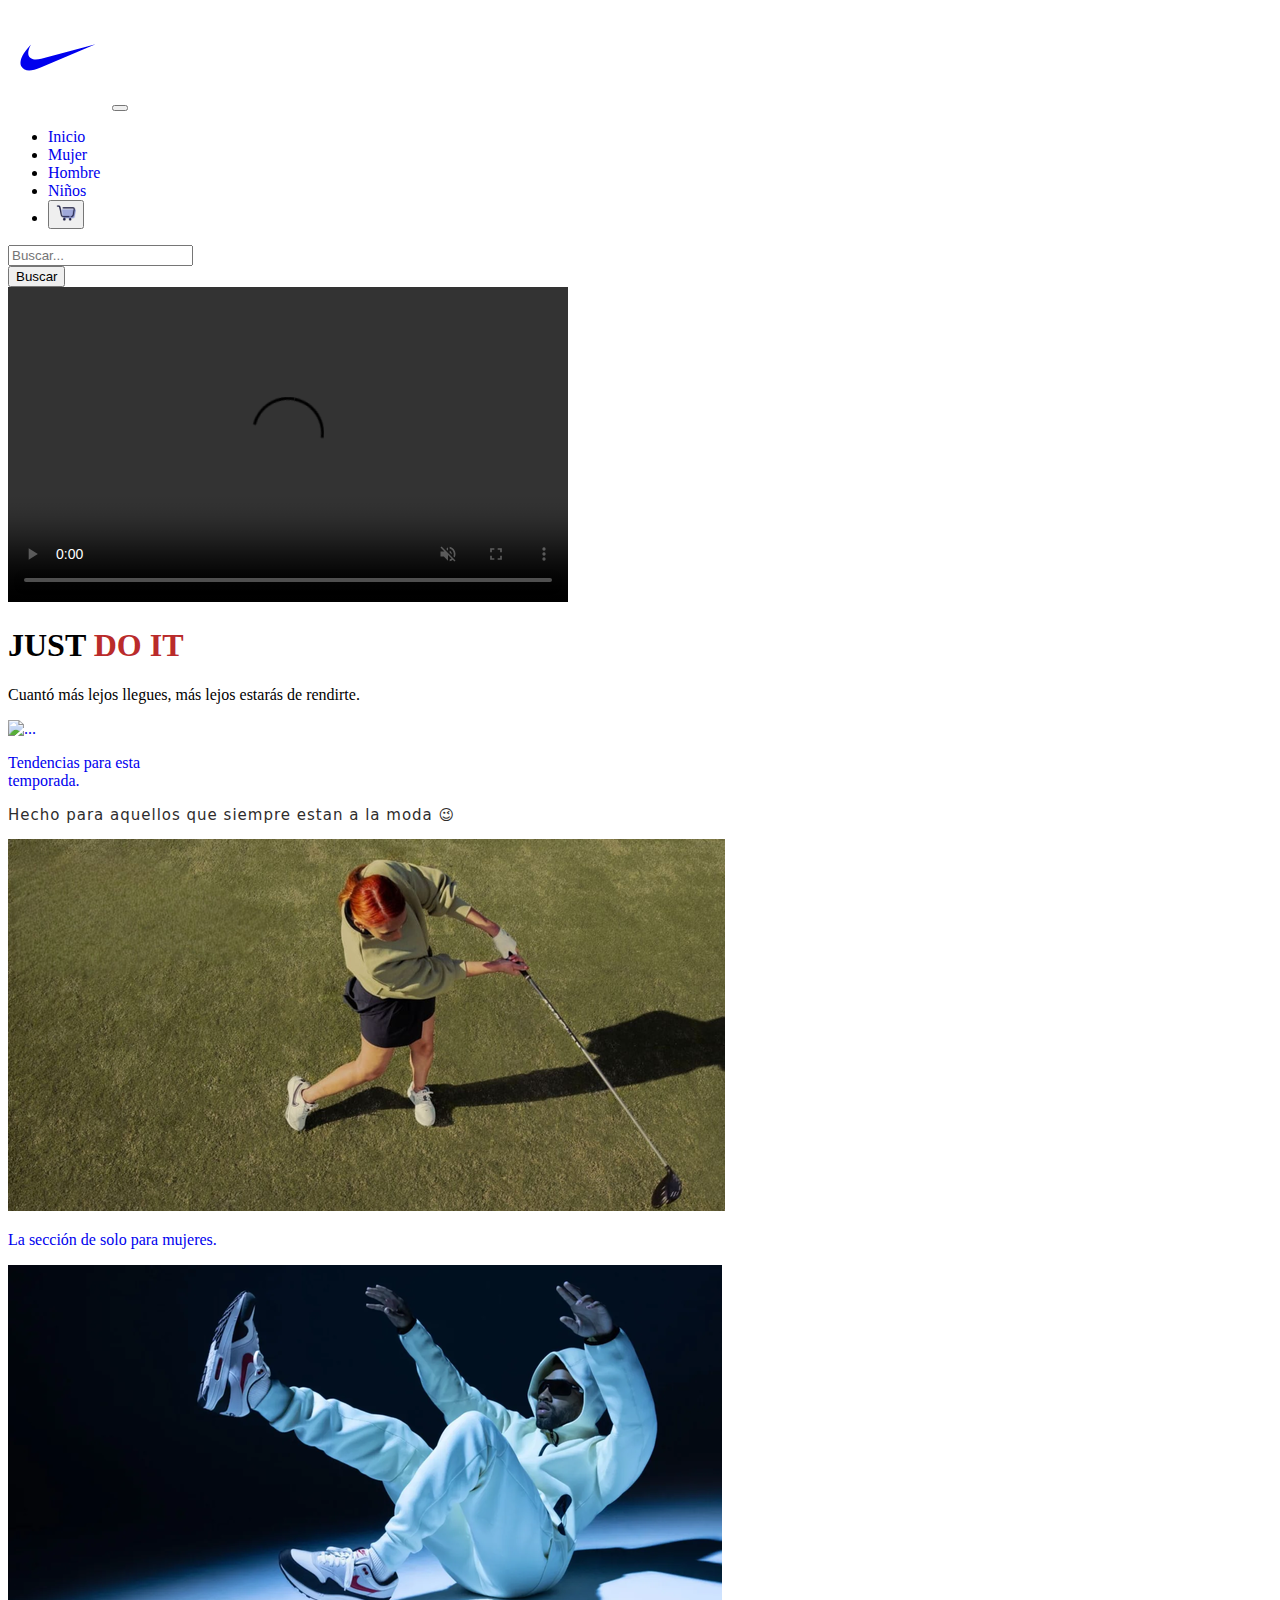
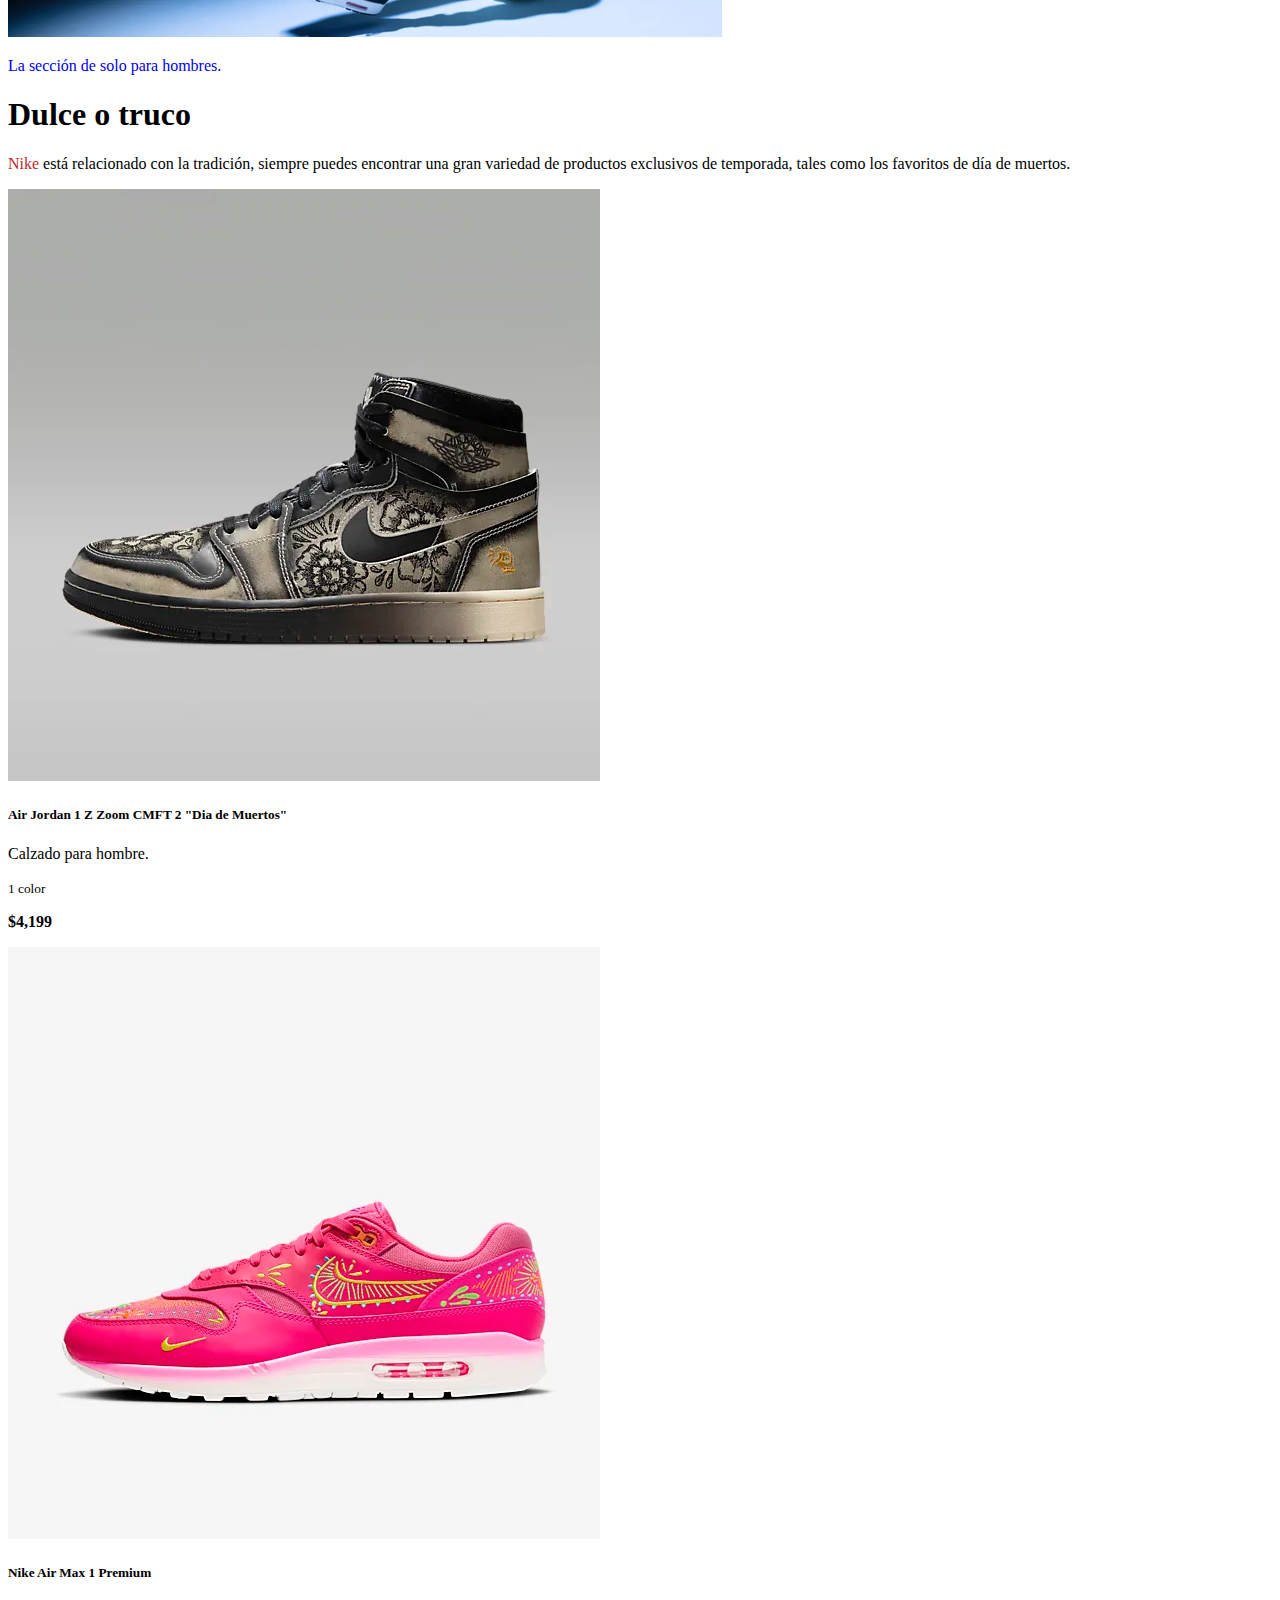
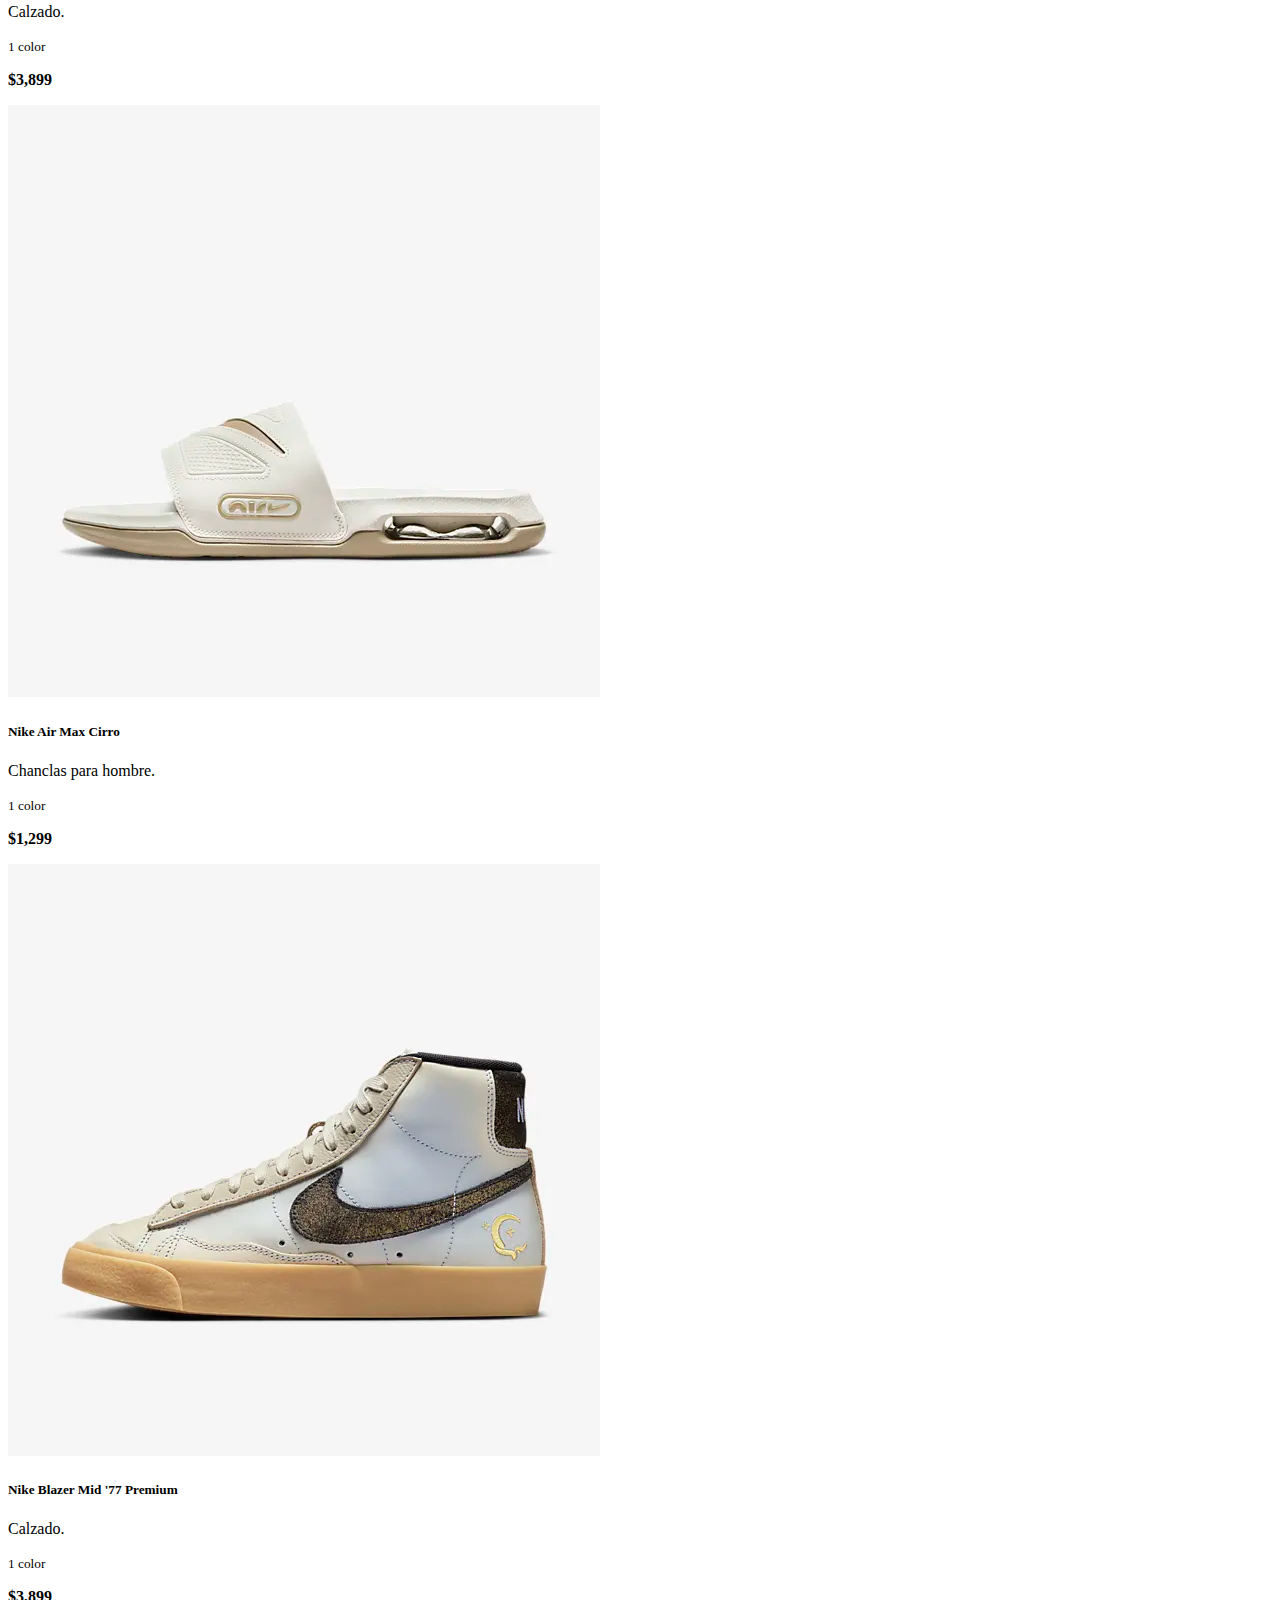
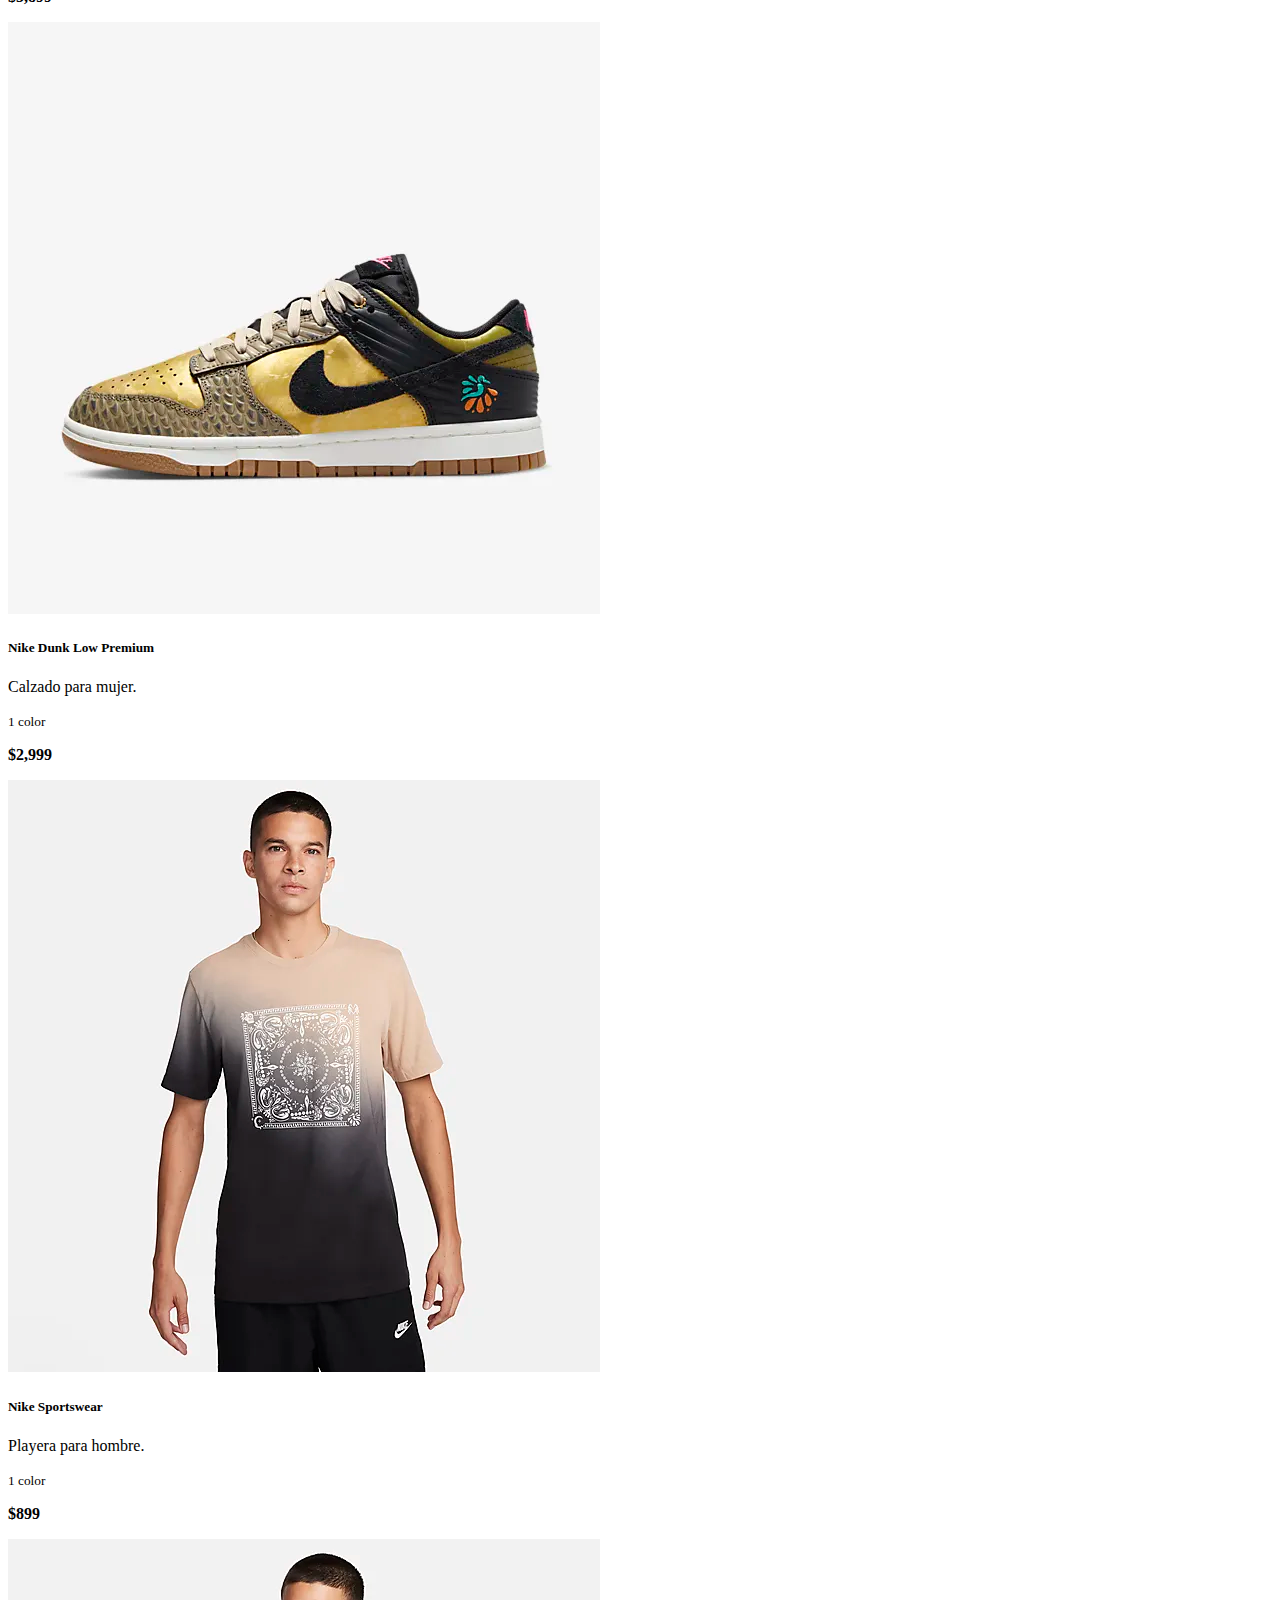
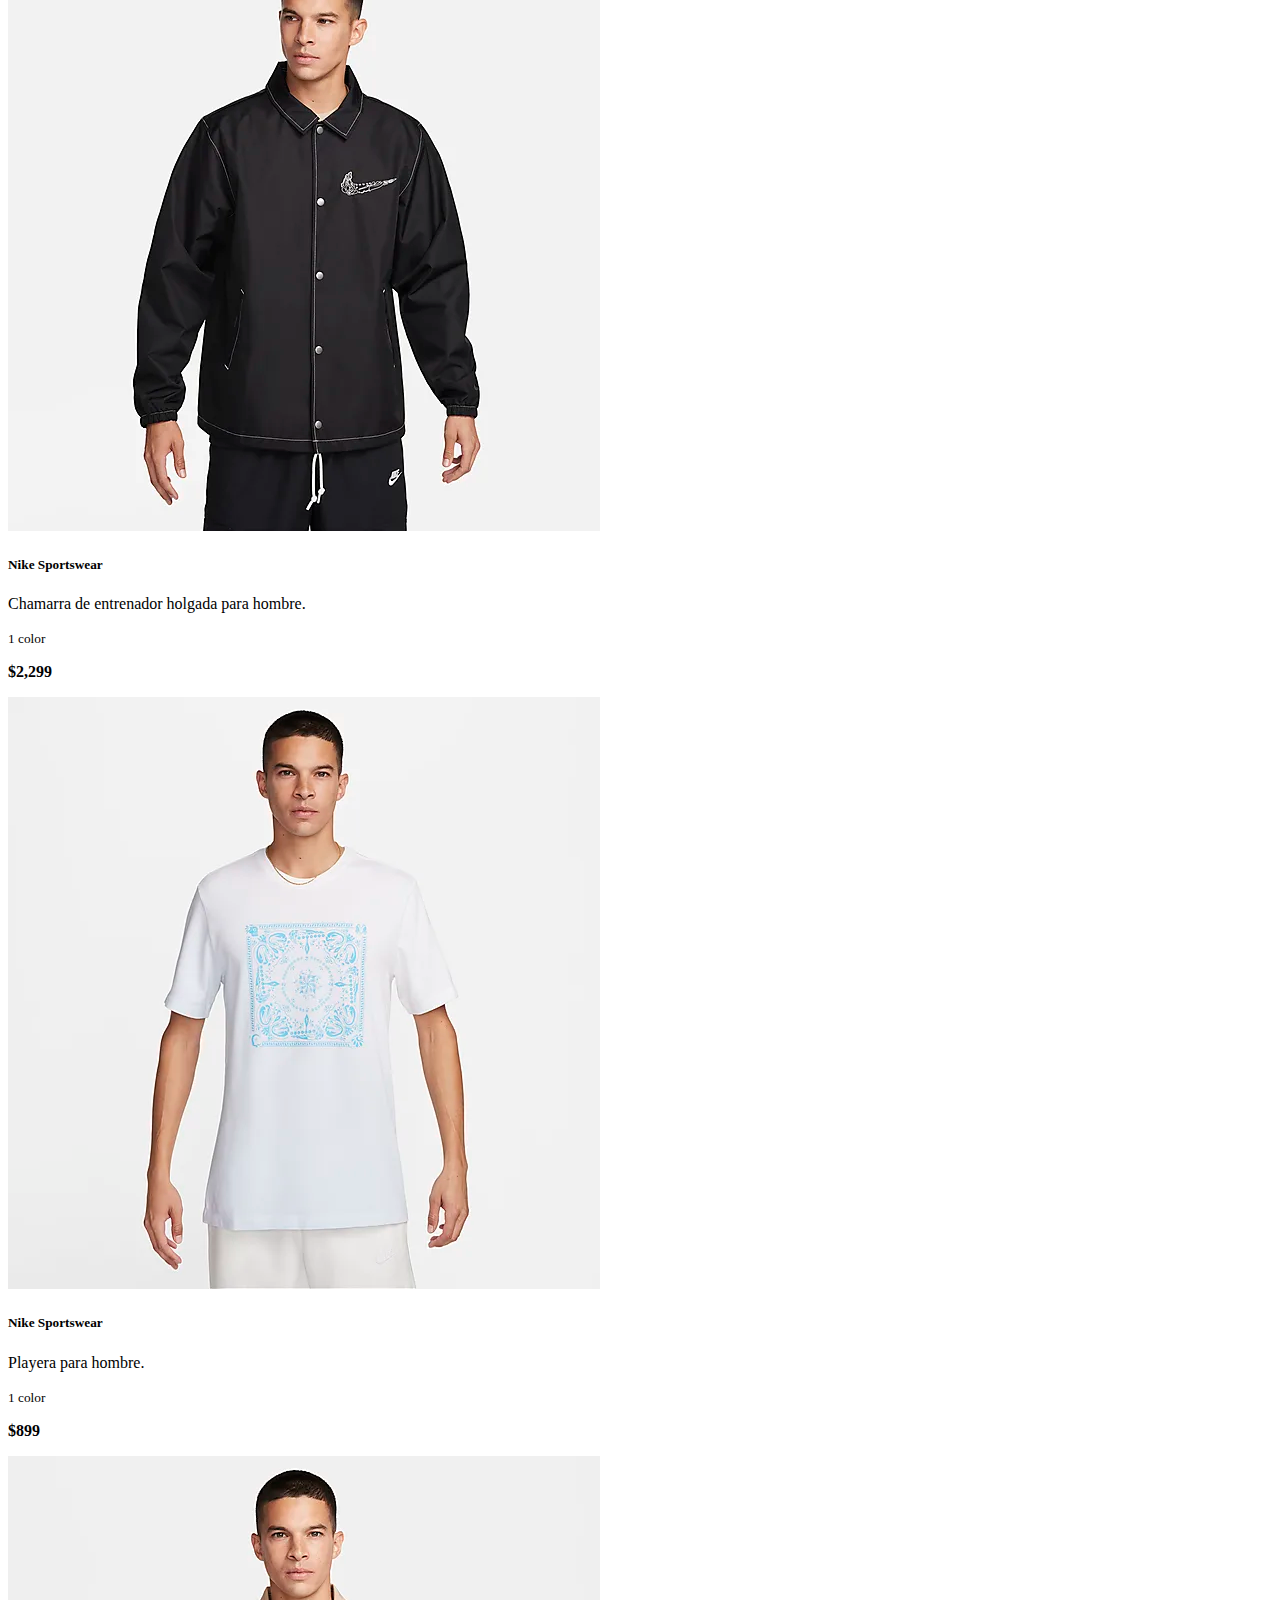
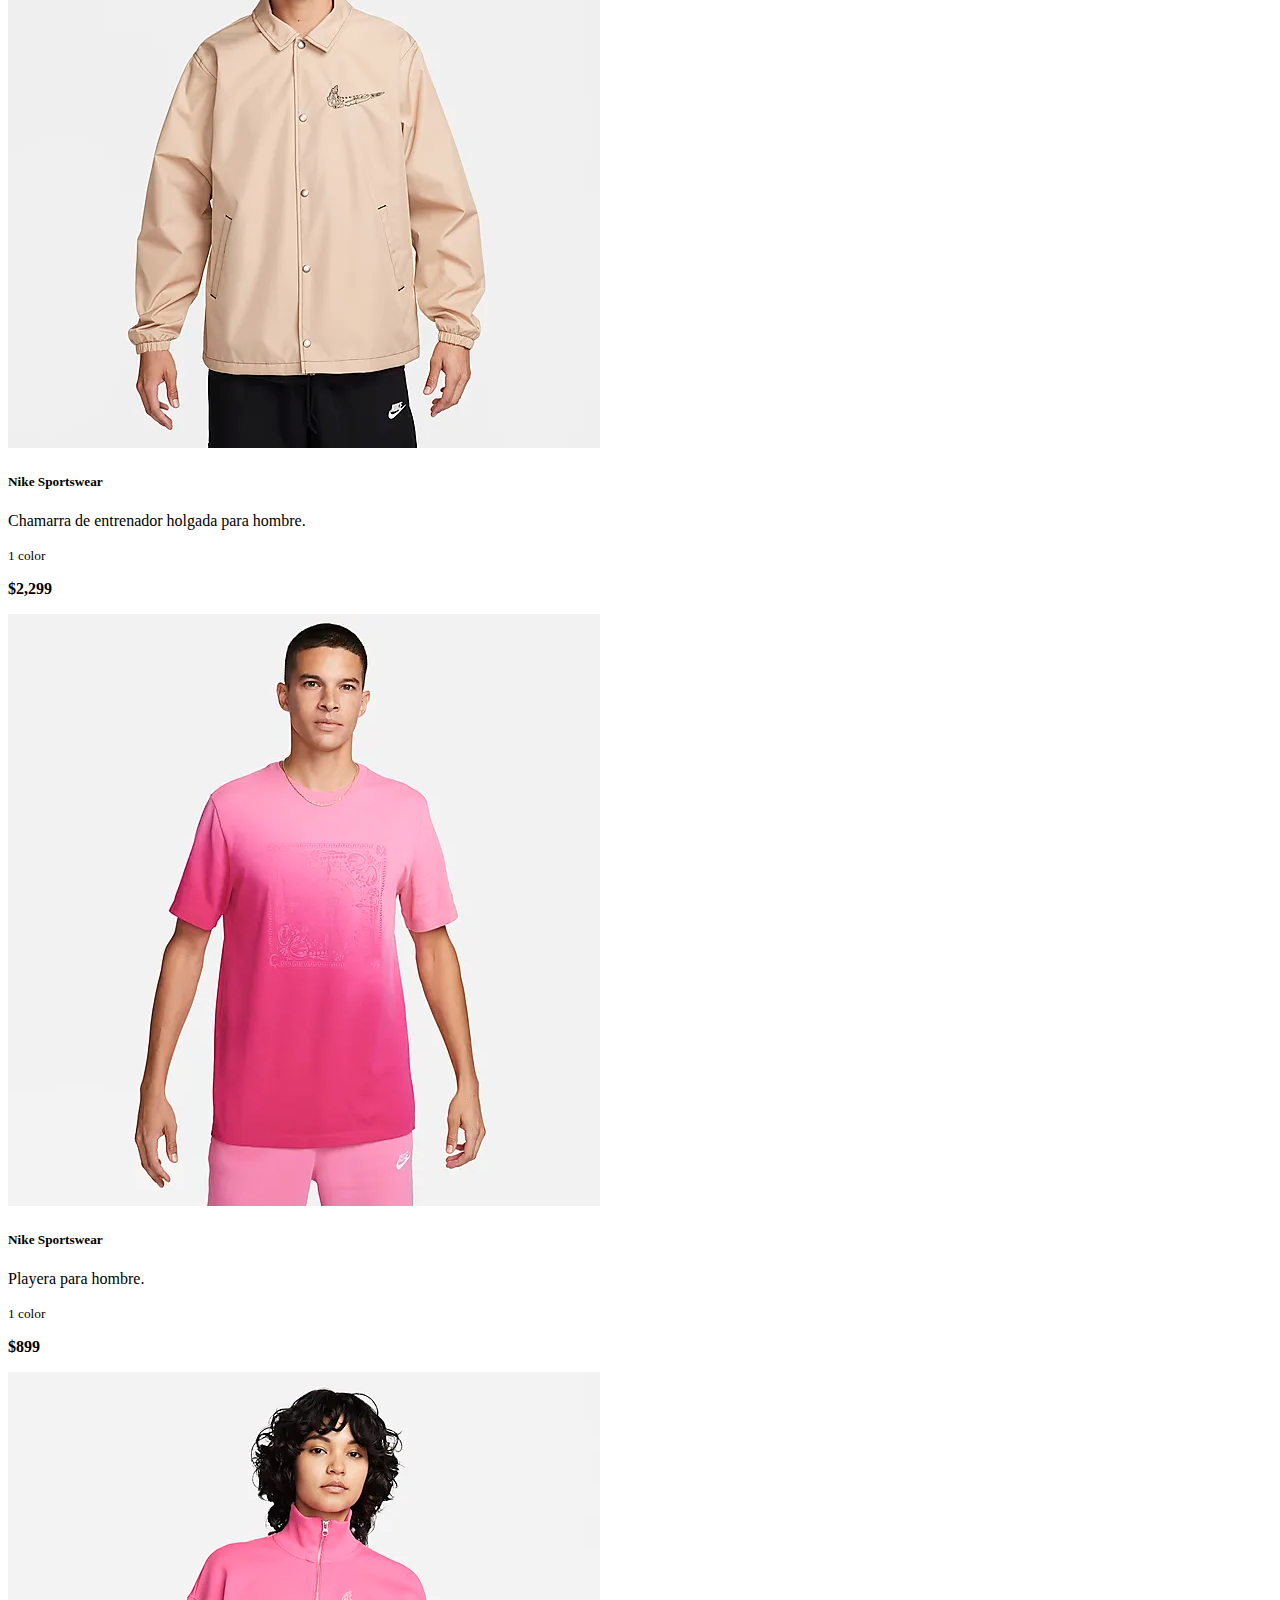
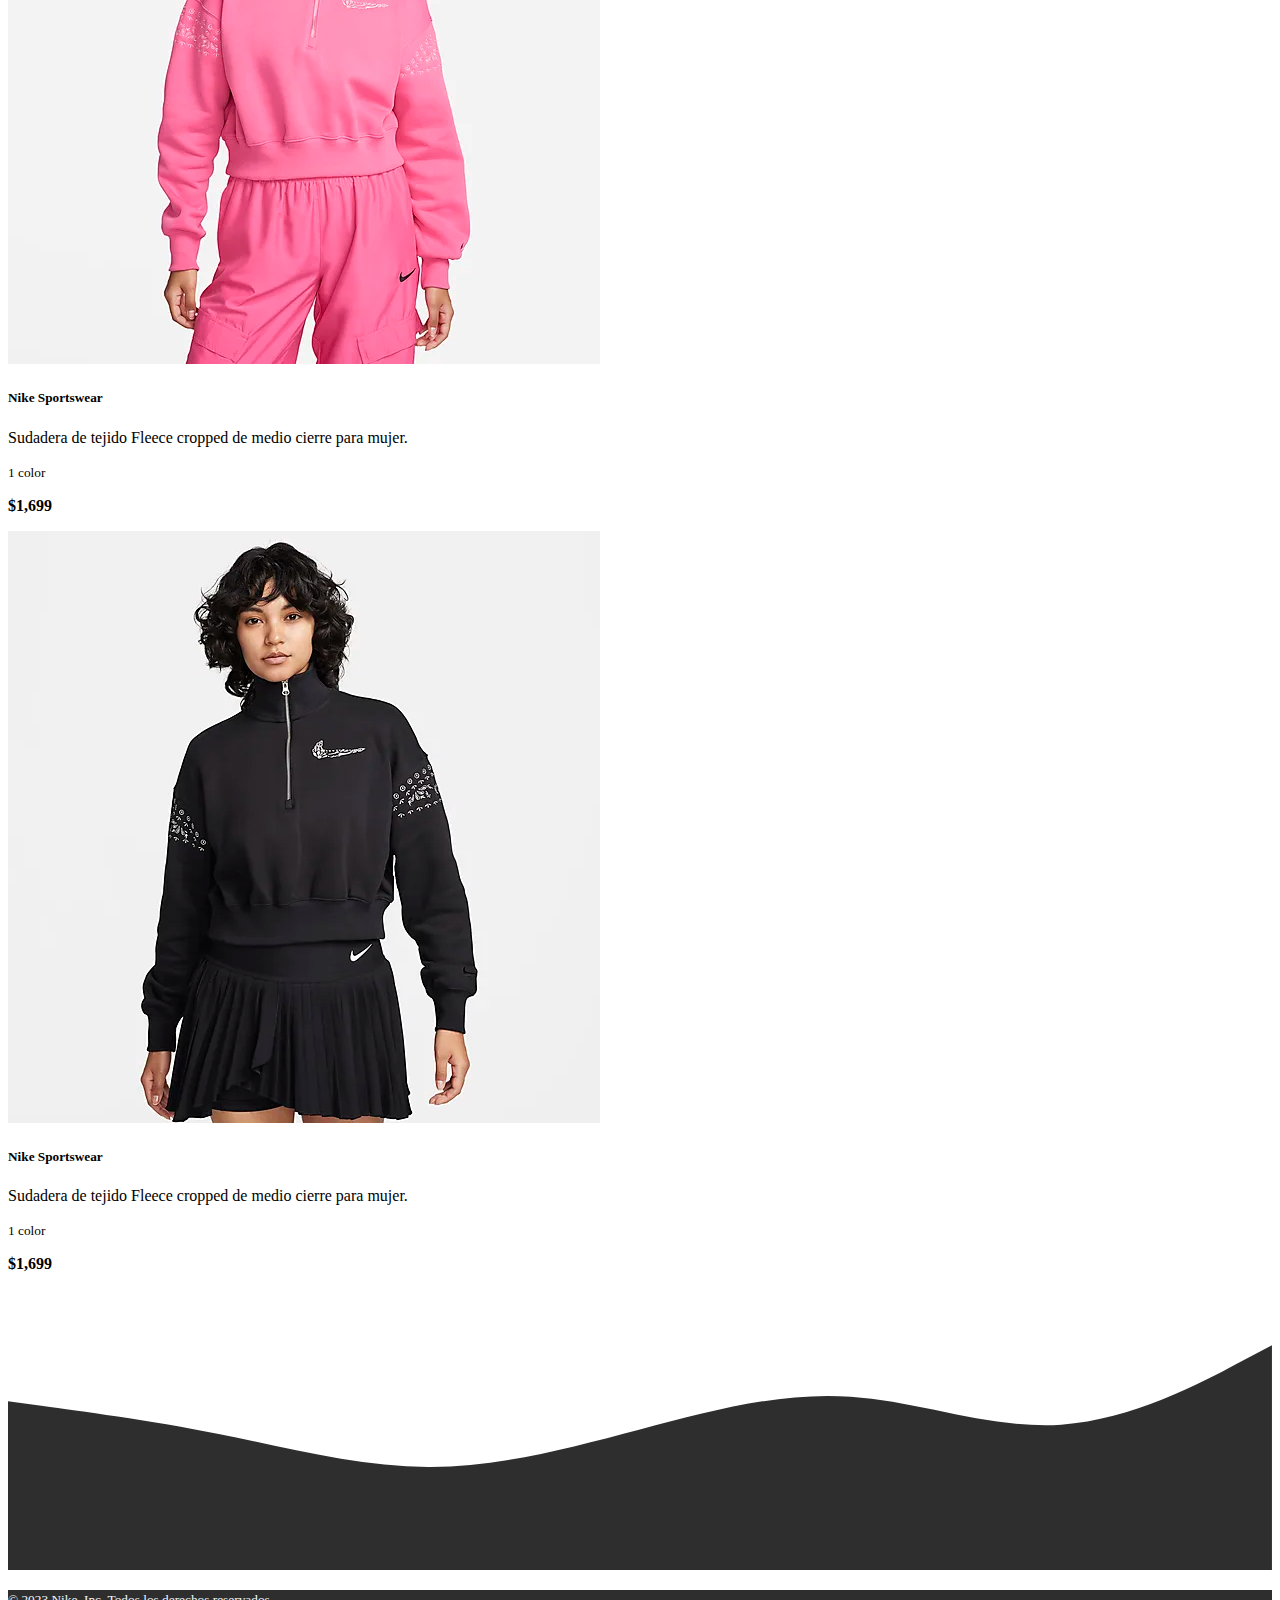
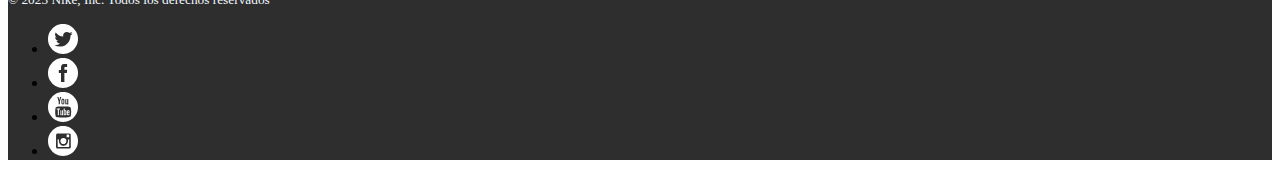
==== index.html @ 36d2dc45 "Initial commit" ====
<!doctype html>
<html lang="en">
  <head>
    <meta charset="utf-8">
    <meta name="viewport" content="width=device-width, initial-scale=1">
    <title>Nike</title>
    <link href="https://cdn.jsdelivr.net/npm/bootstrap@5.3.2/dist/css/bootstrap.min.css" rel="stylesheet" integrity="sha384-T3c6CoIi6uLrA9TneNEoa7RxnatzjcDSCmG1MXxSR1GAsXEV/Dwwykc2MPK8M2HN" crossorigin="anonymous">
    <link rel="stylesheet" href="./css/style.css">
</head>
  <body>
    <!-- Navegación -->
    <nav class="navbar navbar-expand-lg bg-body-tertiary sticky-top">
      <div class="container-fluid d-flex justify-content-between">
        <!-- Logotipo -->
        <a class="nav-link active nav-linkColor" aria-current="page" href="index.html">
          <svg aria-hidden="true" class="pre-logo-svg" focusable="false" viewBox="0 0 24 24" role="img" width="100px" height="100px" fill="none"><path fill="currentColor" fill-rule="evenodd" d="M21 8.719L7.836 14.303C6.74 14.768 5.818 15 5.075 15c-.836 0-1.445-.295-1.819-.884-.485-.76-.273-1.982.559-3.272.494-.754 1.122-1.446 1.734-2.108-.144.234-1.415 2.349-.025 3.345.275.2.666.298 1.147.298.386 0 .829-.063 1.316-.19L21 8.719z" clip-rule="evenodd"></path></svg>
        </a>
        <button class="navbar-toggler" type="button" data-bs-toggle="collapse" data-bs-target="#navbarSupportedContent" aria-controls="navbarSupportedContent" aria-expanded="false" aria-label="Toggle navigation">
          <span class="navbar-toggler-icon"></span>
        </button>
        <div class="collapse navbar-collapse" id="navbarSupportedContent">
          <ul class="navbar-nav ms-auto mb-2 mb-lg-0">
            <li class="nav-item">
              <a class="nav-link active menu" aria-current="page" href="index.html">Inicio</a>
            </li>
            <li class="nav-item">
              <a class="nav-link active menu" aria-current="page" href="mujer.html">Mujer</a>
            </li>
            <li class="nav-item">
              <a class="nav-link active menu" aria-current="page" href="hombre.html">Hombre</a>
            </li>
            <li class="nav-item">
                <a class="nav-link active menu" aria-current="page" href="ninos.html">Niños</a>
            </li>
            <li class="nav-item">
              <a href="carrito.html">
                <div class="input-group input-group-xl p-1">
                  <div class="input-group-append">
                    <button class="btn btn-outline-secondary" type="button"><img src="./img/Carrito.png" alt="" class="carrito"></button>
                  </div>
                </div>
              </a>
          </li>
          </ul>
        </div>
      </div>
    </nav>
    <!-- Buscar -->
    <div class="container p-5">
      <div class="row row-cols-2 justify-content-end">
        <div class="col-12">
          <div class="input-group input-group-xl">
            <input type="text" class="form-control border border-secondary-subtle" placeholder="Buscar..." aria-label="Buscar..." aria-describedby="basic-addon2">
            <div class="input-group-append">
              <button class="btn btn-outline-secondary" type="button">Buscar</button>
            </div>
          </div>
        </div>
      </div>
    </div>
    <!-- Presentación a Nike -->
    <div class="ratio ratio-16x9" style="display:desabled">
      <video controls autoplay muted loop width="560" height="315">
        <source src="./img/Nike.mp4" type="video/mp4">
        Tu navegador no admite la reproducción de video.
      </video>
    </div>
    <!-- Introducción a nike -->
    <section id="introduccion" class="d-flex flex-column justify-content-center pt-5 text-center w-50 m-auto">
      <h1 class="p-3 fs-1 border-top border-bottom border-3">JUST <span style="color: #ba2b2b;">DO IT</span></h1>
      <p class="p-3 fs-2 ">Cuantó más lejos llegues, más lejos estarás de rendirte.</p>
    </section>
    <!-- Cards destacadas -->
    <div class="container p-3">
      <div class="row row-cols-2 justify-content-center">
        <div class="col col-lg-6">
          <a href="#temporada">
            <div class="card text-bg-dark mb-3" style="max-height: 100%;">
              <img src="./img/Temporada.png" class="card-img" alt="...">
              <div class="card-img-overlay">
                <div class="card-img-overlay d-flex flex-column justify-content-end" style="width: 200px;">
                  <p class="card-title">Tendencias para esta temporada.</p>
                </div>
              </div>
            </div>
            <p class="text-center p-style">Hecho para aquellos que siempre estan a la moda &#128521;</p>
          </a>
        </div>
        <div class="col col-lg-6" style="max-height: 744;">
          <a href="mujer.html">
            <div class="card text-bg-dark mb-3">
              <img src="./img/Mujer.png" class="card-img" alt="...">
              <div class="card-img-overlay">
                <div class="card-img-overlay d-flex flex-column justify-content-end" style="width: 250px;">
                  <p class="card-title">La sección de solo para mujeres.</p>
                </div>
              </div>
            </div>
          </a>
          <a href="hombre.html">
            <div class="card text-bg-dark">
              <img src="./img/Hombre.png" class="card-img" alt="...">
              <div class="card-img-overlay">
                <div class="card-img-overlay d-flex flex-column justify-content-end" style="width: 250px;">
                  <p class="card-title">La sección de solo para hombres.</p>
                </div>
              </div>
            </div>
          </a>
        </div>
      </div>
    </div>
    <!-- Sección de temporada -->
    <section id="temporada"class="d-flex flex-row justify-content-center pt-5 text-center w-50 m-auto p-5">
      <h1 class="p-3 fs-2 border-top border-3 w-100 fst-italic">Dulce o truco</h1>
      <p class="p-1 fs-5 text-start border-bottom border-3 "><span style="color: #ba2b2b;">Nike</span> está relacionado con la tradición, siempre puedes encontrar una gran variedad de productos exclusivos de temporada, tales como los favoritos de día de muertos.</p>
    </section>
    <div class="container">
      <!-- Fila 1 -->
      <div class="row row-cols-4 justify-content-center">
        <div class="col col-xl-3 col-lg-3 col-md-6 col-sm-12 d-flex wrap">
          <div class="card mb-3 lh-sm">
            <img src="./img/SeccionTemporada/airjordan1dm.png" class="card-img-top" alt="...">
            <div class="card-body">
              <h5 class="card-title text-center">Air Jordan 1 Z Zoom CMFT 2 "Dia de Muertos"</h5>
              <p class="card-text">Calzado para hombre.</p>
              <p class="card-text"><small class="text-body-secondary">1 color</small></p>
              <p class="card-text text-center"><b>$4,199</b></p>
            </div>
          </div>
        </div>
        <div class="col col-xl-3 col-lg-3 col-md-6 col-sm-12 d-flex wrap">
          <div class="card mb-3 lh-sm">
            <img src="./img/SeccionTemporada/nikeairmax1w.png" class="card-img-top" alt="...">
            <div class="card-body">
              <h5 class="card-title text-center">Nike Air Max 1 Premium</h5>
              <p class="card-text">Calzado.</p>
              <p class="card-text"><small class="text-body-secondary">1 color</small></p>
              <p class="card-text text-center"><b>$3,899</b></p>
            </div>
          </div>
        </div>
        <div class="col col-xl-3 col-lg-3 col-md-6 col-sm-12 d-flex wrap">
          <div class="card mb-3 lh-sm">
            <img src="./img/SeccionTemporada/nikeairmaxcirro.png" class="card-img-top" alt="...">
            <div class="card-body">
              <h5 class="card-title text-center">Nike Air Max Cirro</h5>
              <p class="card-text">Chanclas para hombre.</p>
              <p class="card-text"><small class="text-body-secondary">1 color</small></p>
              <p class="card-text text-center"><b>$1,299</b></p>
            </div>
          </div>
        </div>
        <div class="col col-xl-3 col-lg-3 col-md-6 col-sm-12 d-flex wrap">
          <div class="card mb-3 lh-sm">
            <img src="./img/SeccionTemporada/nikeblazermid77.png" class="card-img-top" alt="...">
            <div class="card-body">
              <h5 class="card-title text-center">Nike Blazer Mid '77 Premium</h5>
              <p class="card-text">Calzado.</p>
              <p class="card-text"><small class="text-body-secondary">1 color</small></p>
              <p class="card-text text-center"><b>$3,899</b></p>
            </div>
          </div>
        </div>
      </div>
      <!-- Fila 2 -->
      <div class="row row-cols-4 justify-content-center">
        <div class="col col-xl-3 col-lg-3 col-md-6 col-sm-12 d-flex wrap">
          <div class="card mb-3 lh-sm">
            <img src="./img/SeccionTemporada/nikedunklowpremium.png" class="card-img-top" alt="...">
            <div class="card-body">
              <h5 class="card-title text-center">Nike Dunk Low Premium</h5>
              <p class="card-text">Calzado para mujer.</p>
              <p class="card-text"><small class="text-body-secondary">1 color</small></p>
              <p class="card-text text-center"><b>$2,999</b></p>
            </div>
          </div>
        </div>
        <div class="col col-xl-3 col-lg-3 col-md-6 col-sm-12 d-flex wrap">
          <div class="card mb-3 lh-sm">
            <img src="./img/SeccionTemporada/nikesportswearm.png" class="card-img-top" alt="...">
            <div class="card-body">
              <h5 class="card-title text-center">Nike Sportswear</h5>
              <p class="card-text">Playera para hombre.</p>
              <p class="card-text"><small class="text-body-secondary">1 color</small></p>
              <p class="card-text text-center"><b>$899</b></p>
            </div>
          </div>
        </div>
        <div class="col col-xl-3 col-lg-3 col-md-6 col-sm-12 d-flex wrap">
          <div class="card mb-3 lh-sm">
            <img src="./img/SeccionTemporada/nikesportswearm1.png" class="card-img-top" alt="...">
            <div class="card-body">
              <h5 class="card-title text-center">Nike Sportswear</h5>
              <p class="card-text">Chamarra de entrenador holgada para hombre.</p>
              <p class="card-text"><small class="text-body-secondary">1 color</small></p>
              <p class="card-text text-center"><b>$2,299</b></p>
            </div>
          </div>
        </div>
        <div class="col col-xl-3 col-lg-3 col-md-6 col-sm-12 d-flex wrap">
          <div class="card mb-3 lh-sm">
            <img src="./img/SeccionTemporada/nikesportswearm2.png" class="card-img-top" alt="...">
            <div class="card-body">
              <h5 class="card-title text-center">Nike Sportswear</h5>
              <p class="card-text">Playera para hombre.</p>
              <p class="card-text"><small class="text-body-secondary">1 color</small></p>
              <p class="card-text text-center"><b>$899</b></p>
            </div>
          </div>
        </div>
      </div>
      <!-- Fila 3 -->
      <div class="row row-cols-4 justify-content-center">
        <div class="col col-xl-3 col-lg-3 col-md-6 col-sm-12 d-flex wrap">
          <div class="card mb-3 lh-sm">
            <img src="./img/SeccionTemporada/nikesportswearm3.png" class="card-img-top" alt="...">
            <div class="card-body">
              <h5 class="card-title text-center">Nike Sportswear</h5>
              <p class="card-text">Chamarra de entrenador holgada para hombre.</p>
              <p class="card-text"><small class="text-body-secondary">1 color</small></p>
              <p class="card-text text-center"><b>$2,299</b></p>
            </div>
          </div>
        </div>
        <div class="col col-xl-3 col-lg-3 col-md-6 col-sm-12 d-flex wrap">
          <div class="card mb-3 lh-sm">
            <img src="./img/SeccionTemporada/nikesportswearm4.png" class="card-img-top" alt="...">
            <div class="card-body">
              <h5 class="card-title text-center">Nike Sportswear</h5>
              <p class="card-text">Playera para hombre.</p>
              <p class="card-text"><small class="text-body-secondary">1 color</small></p>
              <p class="card-text text-center"><b>$899</b></p>
            </div>
          </div>
        </div>
        <div class="col col-xl-3 col-lg-3 col-md-6 col-sm-12 d-flex wrap">
          <div class="card mb-3 lh-sm">
            <img src="./img/SeccionTemporada/NikeSportswearW.png" class="card-img-top" alt="...">
            <div class="card-body">
              <h5 class="card-title text-center">Nike Sportswear</h5>
              <p class="card-text">Sudadera de tejido Fleece cropped de medio cierre para mujer.</p>
              <p class="card-text"><small class="text-body-secondary">1 color</small></p>
              <p class="card-text text-center"><b>$1,699</b></p>
            </div>
          </div>
        </div>
        <div class="col col-xl-3 col-lg-3 col-md-6 col-sm-12 d-flex wrap">
          <div class="card mb-3 lh-sm">
            <img src="./img/SeccionTemporada/NikeSportswearW1.png" class="card-img-top" alt="...">
            <div class="card-body">
              <h5 class="card-title text-center">Nike Sportswear</h5>
              <p class="card-text">Sudadera de tejido Fleece cropped de medio cierre para mujer.</p>
              <p class="card-text"><small class="text-body-secondary">1 color</small></p>
              <p class="card-text text-center"><b>$1,699</b></p>
            </div>
          </div>
        </div>
      </div>
    </div>
    <!-- Fondo curvo -->
    <section>
      <svg xmlns="http://www.w3.org/2000/svg" viewBox="0 0 1440 320"><path fill="#2F2E2E" fill-opacity="1" d="M0,128L40,133.3C80,139,160,149,240,165.3C320,181,400,203,480,202.7C560,203,640,181,720,160C800,139,880,117,960,122.7C1040,128,1120,160,1200,154.7C1280,149,1360,107,1400,85.3L1440,64L1440,320L1400,320C1360,320,1280,320,1200,320C1120,320,1040,320,960,320C880,320,800,320,720,320C640,320,560,320,480,320C400,320,320,320,240,320C160,320,80,320,40,320L0,320Z"></path></svg>    </section>
    <!-- Footer -->
    <footer>
      <div class="d-flex flex-row justify-content-center">
        <p class="fs-5 px-3 pt-3 w-100 d-flex justify-content-start aling-items-center fst-italic"><small style="color:aliceblue">&copy; 2023 Nike, Inc. Todos los derechos reservados</small></p>
        <ul class="list-group list-group-horizontal">
          <!-- Link a twitter -->
          <li class="list-group-item"><a href="https://twitter.com/nikestore" target="_blank" aria-label="Facebook" title="Facebook" data-type="click_navFooter"><svg width="30px" fill="#111" height="30px" viewBox="0 0 24 24"><path d="M12 0C9.813 0 7.8.533 5.96 1.6A11.793 11.793 0 0 0 1.6 5.96C.533 7.8 0 9.813 0 12s.533 4.2 1.6 6.04a11.793 11.793 0 0 0 4.36 4.36C7.8 23.467 9.813 24 12 24s4.2-.533 6.04-1.6a11.793 11.793 0 0 0 4.36-4.36C23.467 16.2 24 14.187 24 12s-.533-4.2-1.6-6.04a11.793 11.793 0 0 0-4.36-4.36C16.2.533 14.187 0 12 0zm6 9.28v.4c0 1.387-.333 2.72-1 4a8.186 8.186 0 0 1-2.84 3.12c-1.333.853-2.827 1.28-4.48 1.28a8.535 8.535 0 0 1-4.56-1.28h.72c1.387 0 2.613-.427 3.68-1.28-.64 0-1.213-.2-1.72-.6-.507-.4-.867-.92-1.08-1.56l.56.16c.373 0 .64-.053.8-.16a2.67 2.67 0 0 1-1.72-1 2.913 2.913 0 0 1-.68-1.88c.427.267.88.4 1.36.4-.907-.533-1.36-1.36-1.36-2.48 0-.533.133-1.04.4-1.52.8.96 1.72 1.707 2.76 2.24a8.133 8.133 0 0 0 3.4.88c-.107-.16-.16-.4-.16-.72 0-.8.293-1.493.88-2.08s1.28-.88 2.08-.88 1.547.293 2.24.88c.48-.107 1.12-.347 1.92-.72-.213.747-.64 1.28-1.28 1.6H18c.747-.16 1.28-.32 1.6-.48-.533.693-1.067 1.253-1.6 1.68z" fill="white" class="path"></path></svg></a></li>
          <!-- Link a facebook -->
          <li class="list-group-item"><a target="_blank" aria-label="Facebook" title="Facebook" href="https://www.facebook.com/nike"><svg width="30px" fill="#111" height="30px" viewBox="0 0 24 24"><path d="M12 0C9.813 0 7.8.533 5.96 1.6A11.793 11.793 0 0 0 1.6 5.96C.533 7.8 0 9.813 0 12s.533 4.2 1.6 6.04a11.793 11.793 0 0 0 4.36 4.36C7.8 23.467 9.813 24 12 24s4.2-.533 6.04-1.6a11.793 11.793 0 0 0 4.36-4.36C23.467 16.2 24 14.187 24 12s-.533-4.2-1.6-6.04a11.793 11.793 0 0 0-4.36-4.36C16.2.533 14.187 0 12 0zm3.12 12h-2v7.2H10.4V12H8.64V9.52h1.76V8c0-1.12.187-1.92.56-2.4.427-.587 1.2-.88 2.32-.88h2V7.2h-1.2c-.427 0-.693.067-.8.2-.107.133-.16.387-.16.76v1.2h2.16L15.12 12z" fill="white" class="path"></path></svg></a></li>
          <!-- Link a youtube -->
          <li class="list-group-item"><a target="_blank" aria-label="Youtube" title="Youtube" href="https://www.youtube.com/user/nike" ><svg width="30px" fill="#111" height="30px" viewBox="0 0 24 24"><path d="M11.28 17.6a.604.604 0 0 1-.2.24.43.43 0 0 1-.24.08c-.08 0-.133-.027-.16-.08a.557.557 0 0 1-.04-.24v-2.96h-.72v3.28a1 1 0 0 0 .12.52c.08.133.2.2.36.2.16 0 .307-.053.44-.16.133-.107.28-.24.44-.4v.48H12v-3.92h-.72v2.96zM6.96 14v-.8H9.6v.8h-.88v4.56h-.88V14h-.88zm4.96-4.72c-.107 0-.2-.04-.28-.12a.384.384 0 0 1-.12-.28v-2.4c0-.053.027-.107.08-.16.053-.053.147-.08.28-.08.133 0 .24.027.32.08a.27.27 0 0 1 .12.24v2.32c0 .107-.04.2-.12.28a.384.384 0 0 1-.28.12zm2 8.32c0-.64.027-1.307.08-2 0-.107-.04-.2-.12-.28-.08-.08-.16-.12-.24-.12h-.12l-.24.16v2.4l.24.16.16.08c.107 0 .173-.027.2-.08.027-.053.04-.16.04-.32zm.08-3.04c.213 0 .387.08.52.24.133.16.2.4.2.72v2.24c0 .267-.053.48-.16.64a.422.422 0 0 1-.44.2 2.1 2.1 0 0 1-.48-.12.506.506 0 0 1-.28-.24v.32h-.8V13.2h.8v1.76c.107-.107.213-.2.32-.28a.532.532 0 0 1 .32-.12zm3.92 5.12c.267-.213.427-.907.48-2.08.053-.587.107-1.147.16-1.68 0-.48-.053-1.013-.16-1.6-.107-1.173-.28-1.893-.52-2.16-.24-.267-1.267-.453-3.08-.56l-2.64-.08-2.72.08c-1.813.107-2.84.293-3.08.56-.24.267-.413.987-.52 2.16a16.07 16.07 0 0 0-.08 1.6c0 .533.027 1.093.08 1.68.107 1.173.28 1.88.52 2.12.24.24 1.267.44 3.08.6l2.72.08 2.64-.08c1.813-.16 2.853-.347 3.12-.56v-.08zM8.4 4h-.96l1.12 3.6v2.24h.96v-2.4L10.64 4h-.96l-.56 2.32h-.08L8.4 4zm2.32 2.56V8.8c0 .373.107.667.32.88.213.213.507.32.88.32s.667-.107.88-.32c.213-.213.32-.507.32-.88V6.56c0-.32-.107-.587-.32-.8-.213-.213-.507-.32-.88-.32s-.667.107-.88.32c-.213.213-.32.48-.32.8zm3.12-.96v3.6a1 1 0 0 0 .12.52c.08.133.213.2.4.2.187 0 .36-.04.52-.12.16-.08.32-.2.48-.36v.48h.88V5.6h-.88v3.2a.523.523 0 0 1-.24.24.645.645 0 0 1-.28.08c-.08 0-.133-.013-.16-.04-.027-.027-.04-.093-.04-.2V5.52h-.8v.08zM12 0c2.187 0 4.2.533 6.04 1.6a11.793 11.793 0 0 1 4.36 4.36C23.467 7.8 24 9.813 24 12s-.533 4.2-1.6 6.04a11.793 11.793 0 0 1-4.36 4.36C16.2 23.467 14.187 24 12 24s-4.2-.533-6.04-1.6a11.793 11.793 0 0 1-4.36-4.36C.533 16.2 0 14.187 0 12s.533-4.2 1.6-6.04A11.793 11.793 0 0 1 5.96 1.6C7.8.533 9.813 0 12 0zm4.56 16.08l-.08-.4c0-.16-.027-.28-.08-.36a.27.27 0 0 0-.24-.12.27.27 0 0 0-.24.12c-.053.08-.08.2-.08.36v.4h.72zm-.32-1.52c.32 0 .573.093.76.28.187.187.28.467.28.84v.96h-1.44v.8c0 .16.027.28.08.36.053.08.147.12.28.12.133 0 .227-.04.28-.12.053-.08.08-.227.08-.44v-.16h.72v.24c0 .373-.093.667-.28.88-.187.213-.453.32-.8.32-.347 0-.613-.107-.8-.32-.187-.213-.28-.507-.28-.88v-1.76c0-.32.107-.587.32-.8.213-.213.48-.32.8-.32z" fill="white" class="path"></path></svg></a></li>
          <!-- Link a instagram -->
          <li class="list-group-item"><a target="_blank" aria-label="Instagram" title="Instagram" href="https://instagram.com/nike"><svg width="30px" fill="#111" height="30px" viewBox="0 0 24 24"><path d="M16 12.48a4.723 4.723 0 0 1-.56 1.48 3.93 3.93 0 0 1-1.04 1.16 3.428 3.428 0 0 1-1.92.68 3.628 3.628 0 0 1-1.96-.48 3.414 3.414 0 0 1-1.4-1.48c-.48-.96-.587-1.973-.32-3.04H7.68l.08 5.52c0 .107.04.213.12.32.08.107.173.16.28.16h8.32c.107 0 .213-.053.32-.16.107-.107.16-.213.16-.32V10.8h-1.12c.16.533.213 1.093.16 1.68zm-3.68 2c.64 0 1.2-.24 1.68-.72s.72-1.053.72-1.72a2.56 2.56 0 0 0-.68-1.76c-.453-.507-1.013-.76-1.68-.76s-1.24.24-1.72.72-.72 1.053-.72 1.72.227 1.253.68 1.76c.453.507 1 .76 1.64.76h.08zm4.16-7.6h-1.12c-.107 0-.213.053-.32.16-.107.107-.16.213-.16.32v1.36c.107.213.267.32.48.32h1.12c.16 0 .28-.053.36-.16a.532.532 0 0 0 .12-.32v-1.2c0-.107-.053-.213-.16-.32-.107-.107-.213-.16-.32-.16zM12 0C9.813 0 7.8.533 5.96 1.6A11.793 11.793 0 0 0 1.6 5.96C.533 7.8 0 9.813 0 12s.533 4.2 1.6 6.04a11.793 11.793 0 0 0 4.36 4.36C7.8 23.467 9.813 24 12 24s4.2-.533 6.04-1.6a11.793 11.793 0 0 0 4.36-4.36C23.467 16.2 24 14.187 24 12s-.533-4.2-1.6-6.04a11.793 11.793 0 0 0-4.36-4.36C16.2.533 14.187 0 12 0zm6.24 16.88l-.08.08v.08a.926.926 0 0 1-.28.68 1.3 1.3 0 0 1-.68.36H7.52a.871.871 0 0 1-.68-.32 1.536 1.536 0 0 1-.36-.72l-.08-.16.08-9.84c0-.267.093-.507.28-.72.187-.213.413-.347.68-.4h9.68a1.3 1.3 0 0 1 .68.36 1.3 1.3 0 0 1 .36.68l.08 9.92z" fill="white" class="path"></path></svg></a></li>
        </ul>
      </div>
    </footer>
    <script src="https://cdn.jsdelivr.net/npm/bootstrap@5.3.2/dist/js/bootstrap.bundle.min.js" integrity="sha384-C6RzsynM9kWDrMNeT87bh95OGNyZPhcTNXj1NW7RuBCsyN/o0jlpcV8Qyq46cDfL" crossorigin="anonymous"></script>
</body>
</html>
---- css/style.css ----
a{
    text-decoration: none;
    transition: color 0.3s; 
  }

  .menu:hover {
    border-radius: 30%;
    background-color: #e2dede;
  }

  .carrito{
    width: 20px;
  }

  .path:hover {
    fill: #cccccc;
  }
  
  footer{
    background: #2F2E2E;
    min-height: 70px;
    .list-group-item {
      background-color: #2F2E2E;
    }
  }
  .custom-nav .navbar-nav .nav-link:hover {
      border-radius: 40%;
      background: #d4d3d3; /* Color de fondo al pasar el cursor sobre los enlaces */
  }
  .list-group-item, .card{
    border: none;
  }
  .p-style{
    font-family: 'Roboto', system-ui; 
    font-size: 15px; 
    color: #2e2c2c; 
    letter-spacing: 1px;
  }
   /*Media querys*/
@media (max-width:1400px){
  .n{
    width: auto;
  }
}
@media (max-width:1200px){
.n{
  width: auto;
}
}
@media (max-width:992px){
.busqueda{
  max-width: 250px;
  width: auto;
}
.logo{
  width: 100px !important;
}
.orden{
  justify-content: center !important;
}
}
@media (max-width:768px){
.n{
  width: auto;
}
.orden{
  justify-content: center !important;
}
}
@media (max-width:576px){
.busqueda{
  width: 250px;
  height: 38px;
}
.logo{
  width: none !important;
}
.orden{
  justify-content: center !important;
}
}
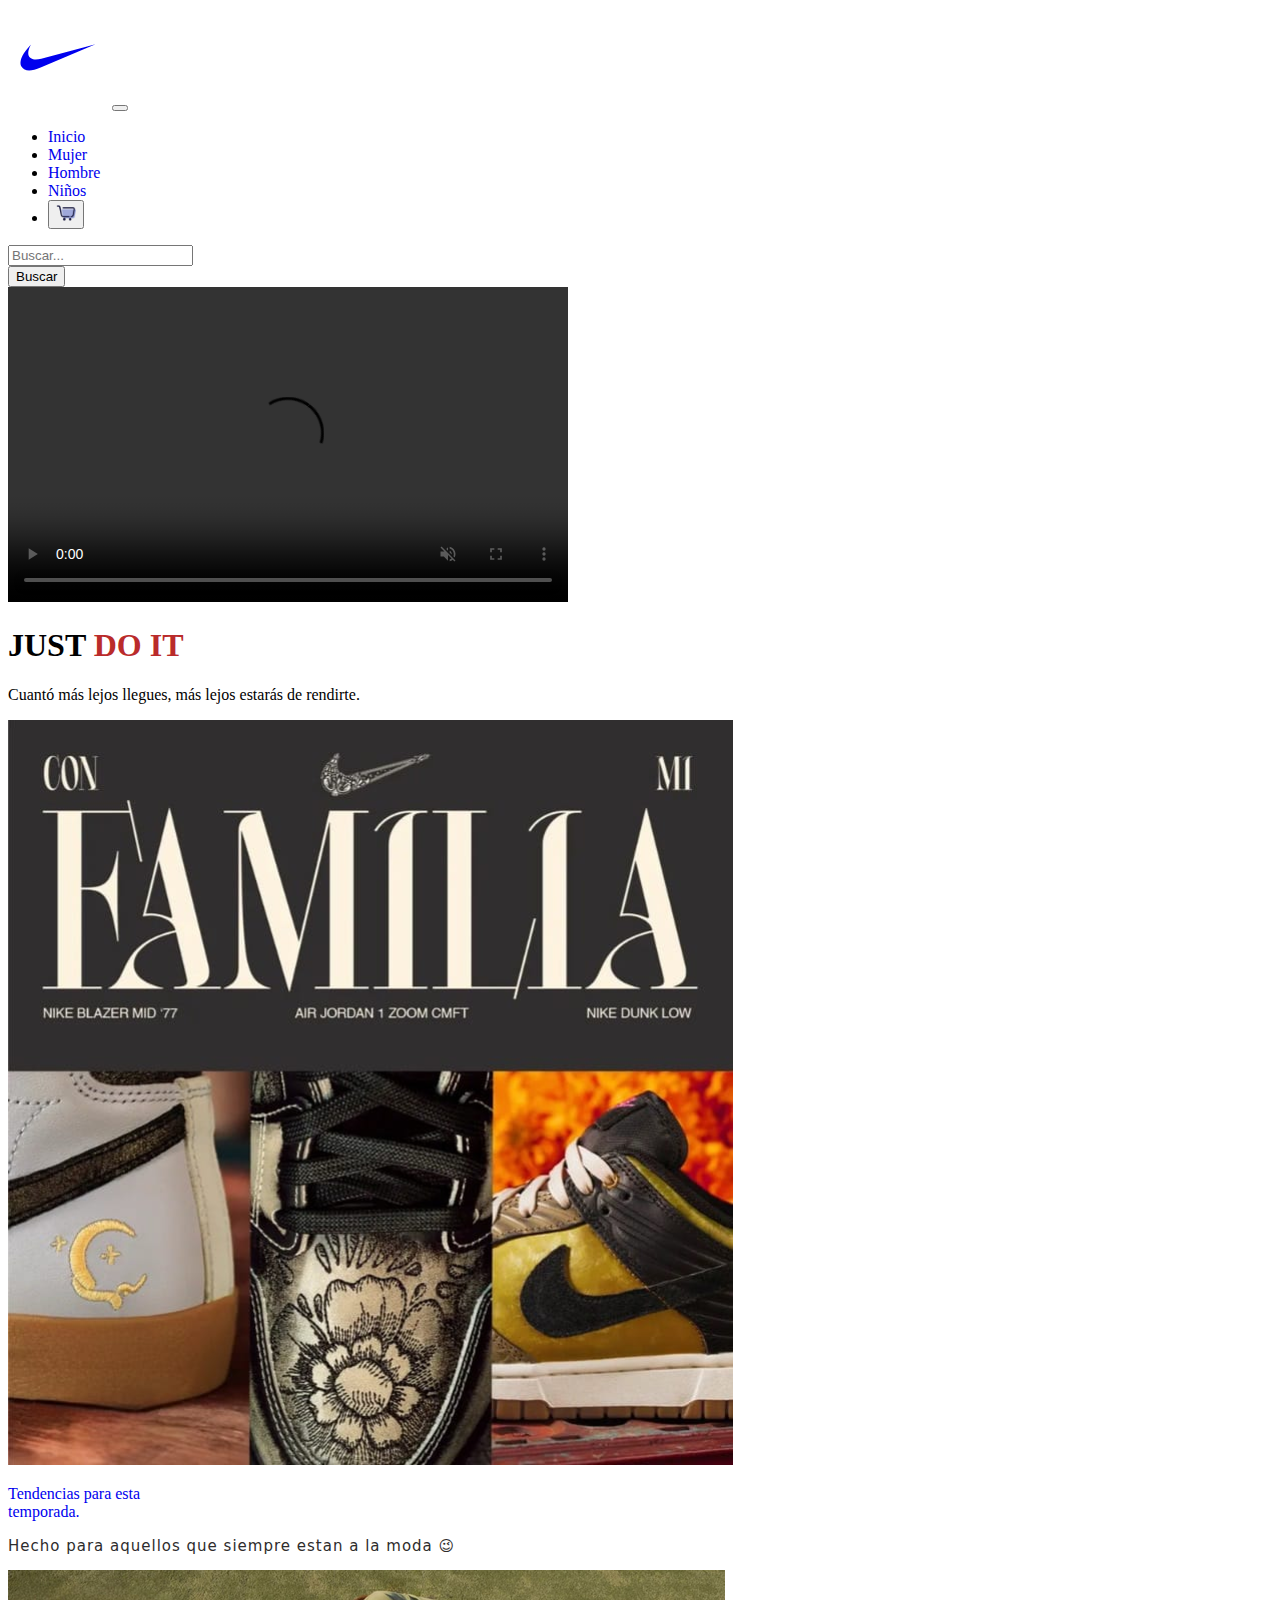
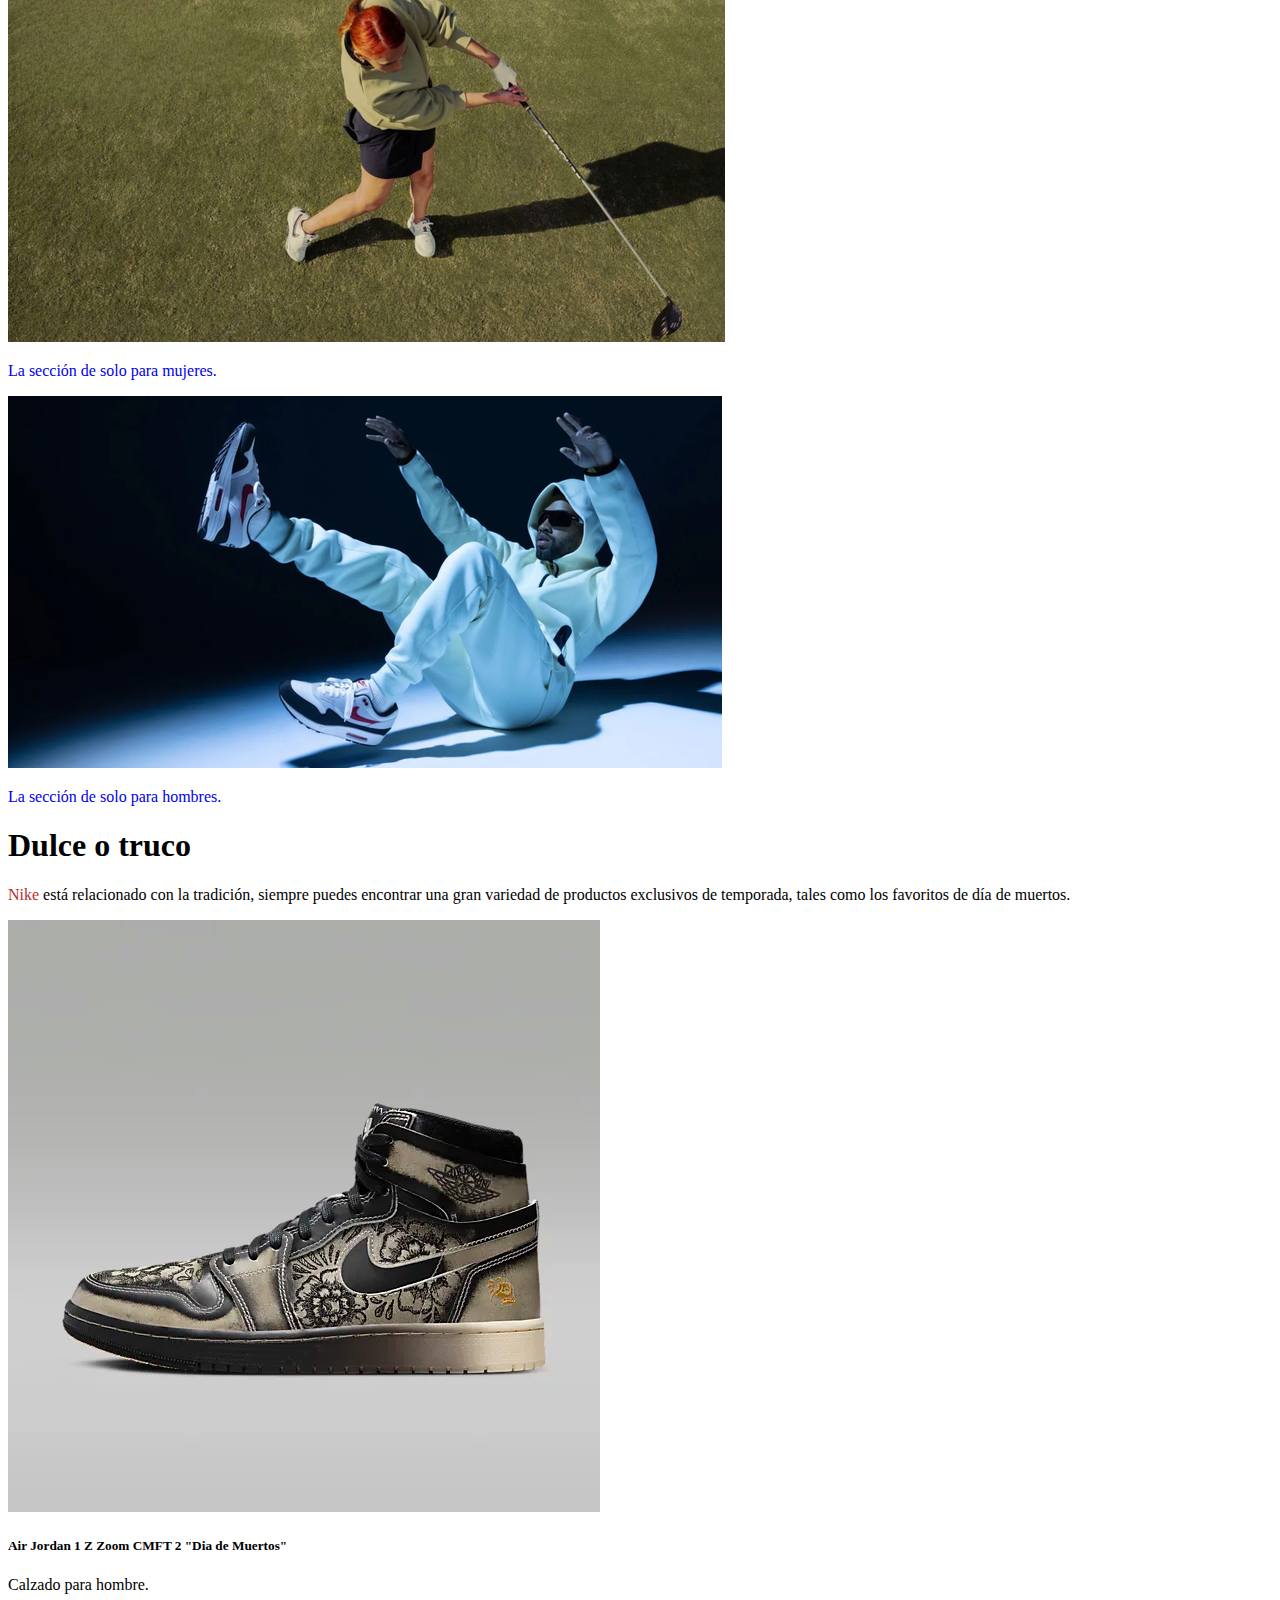
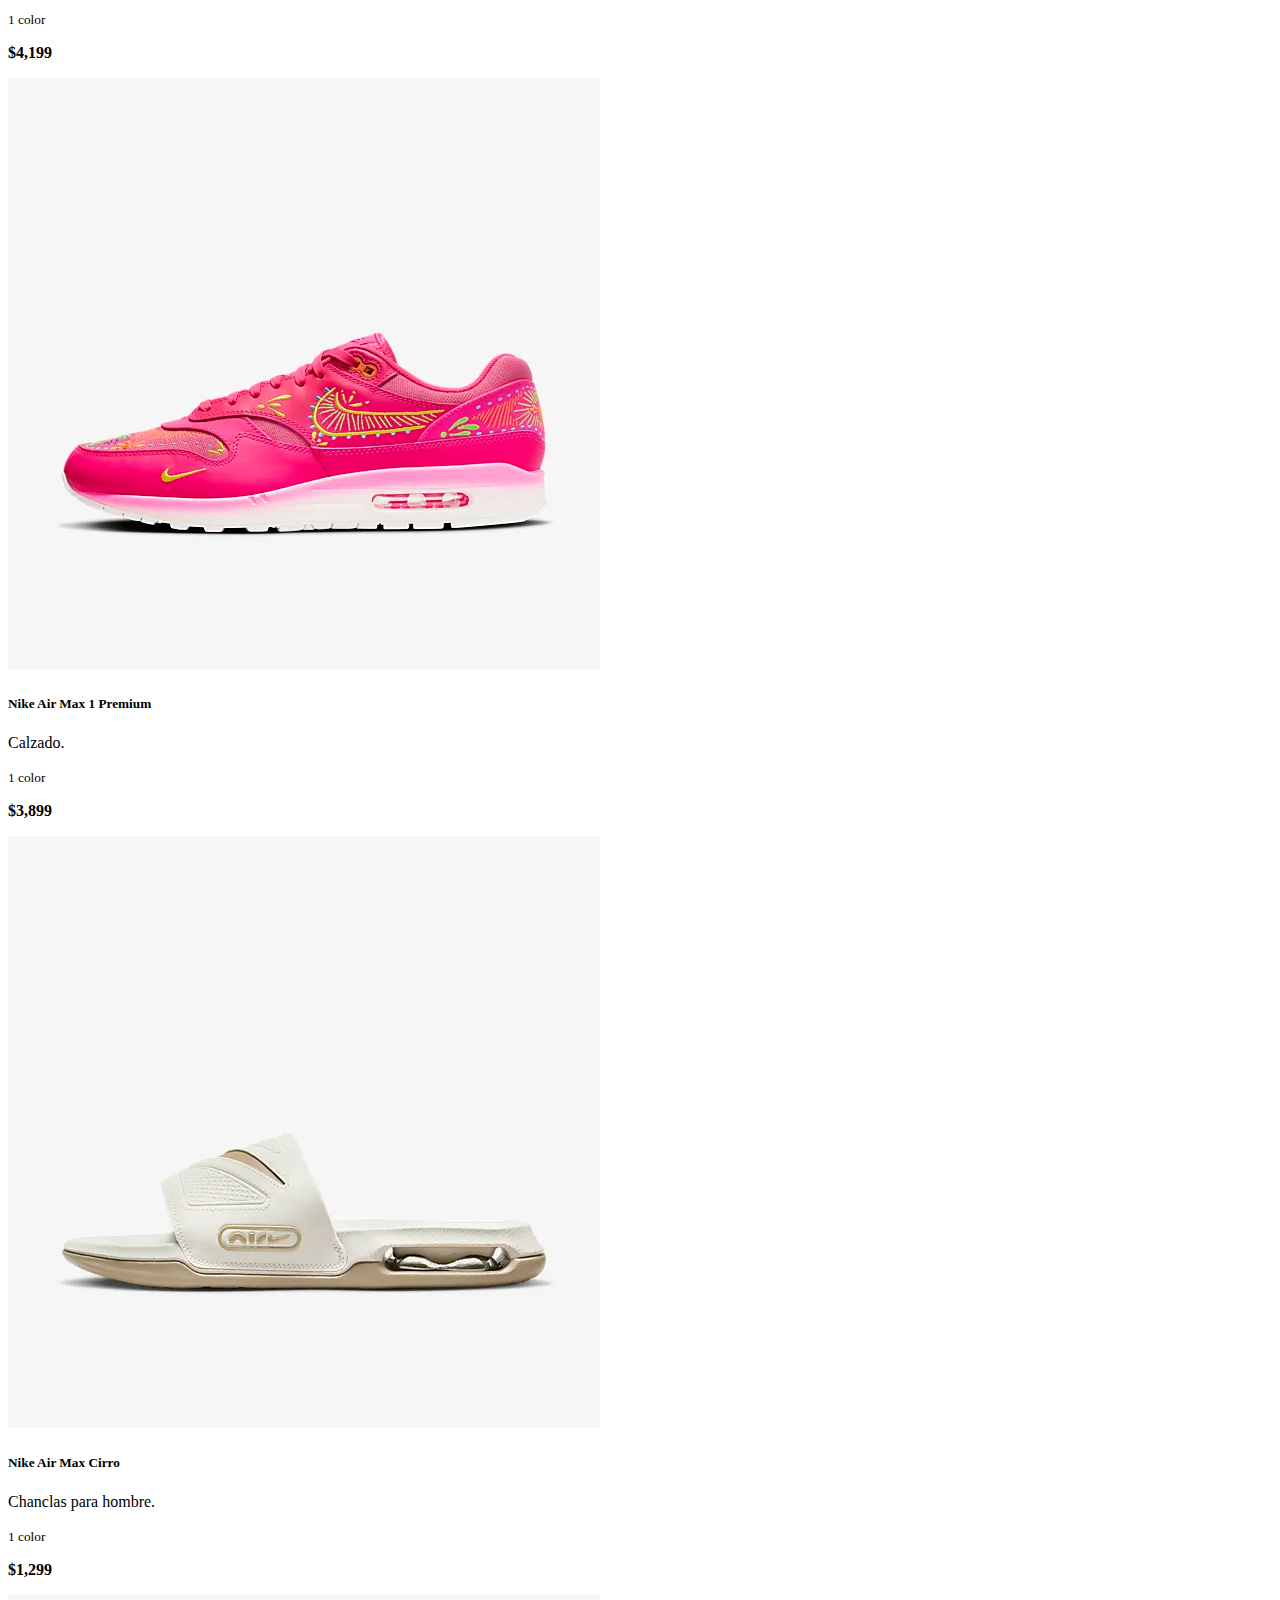
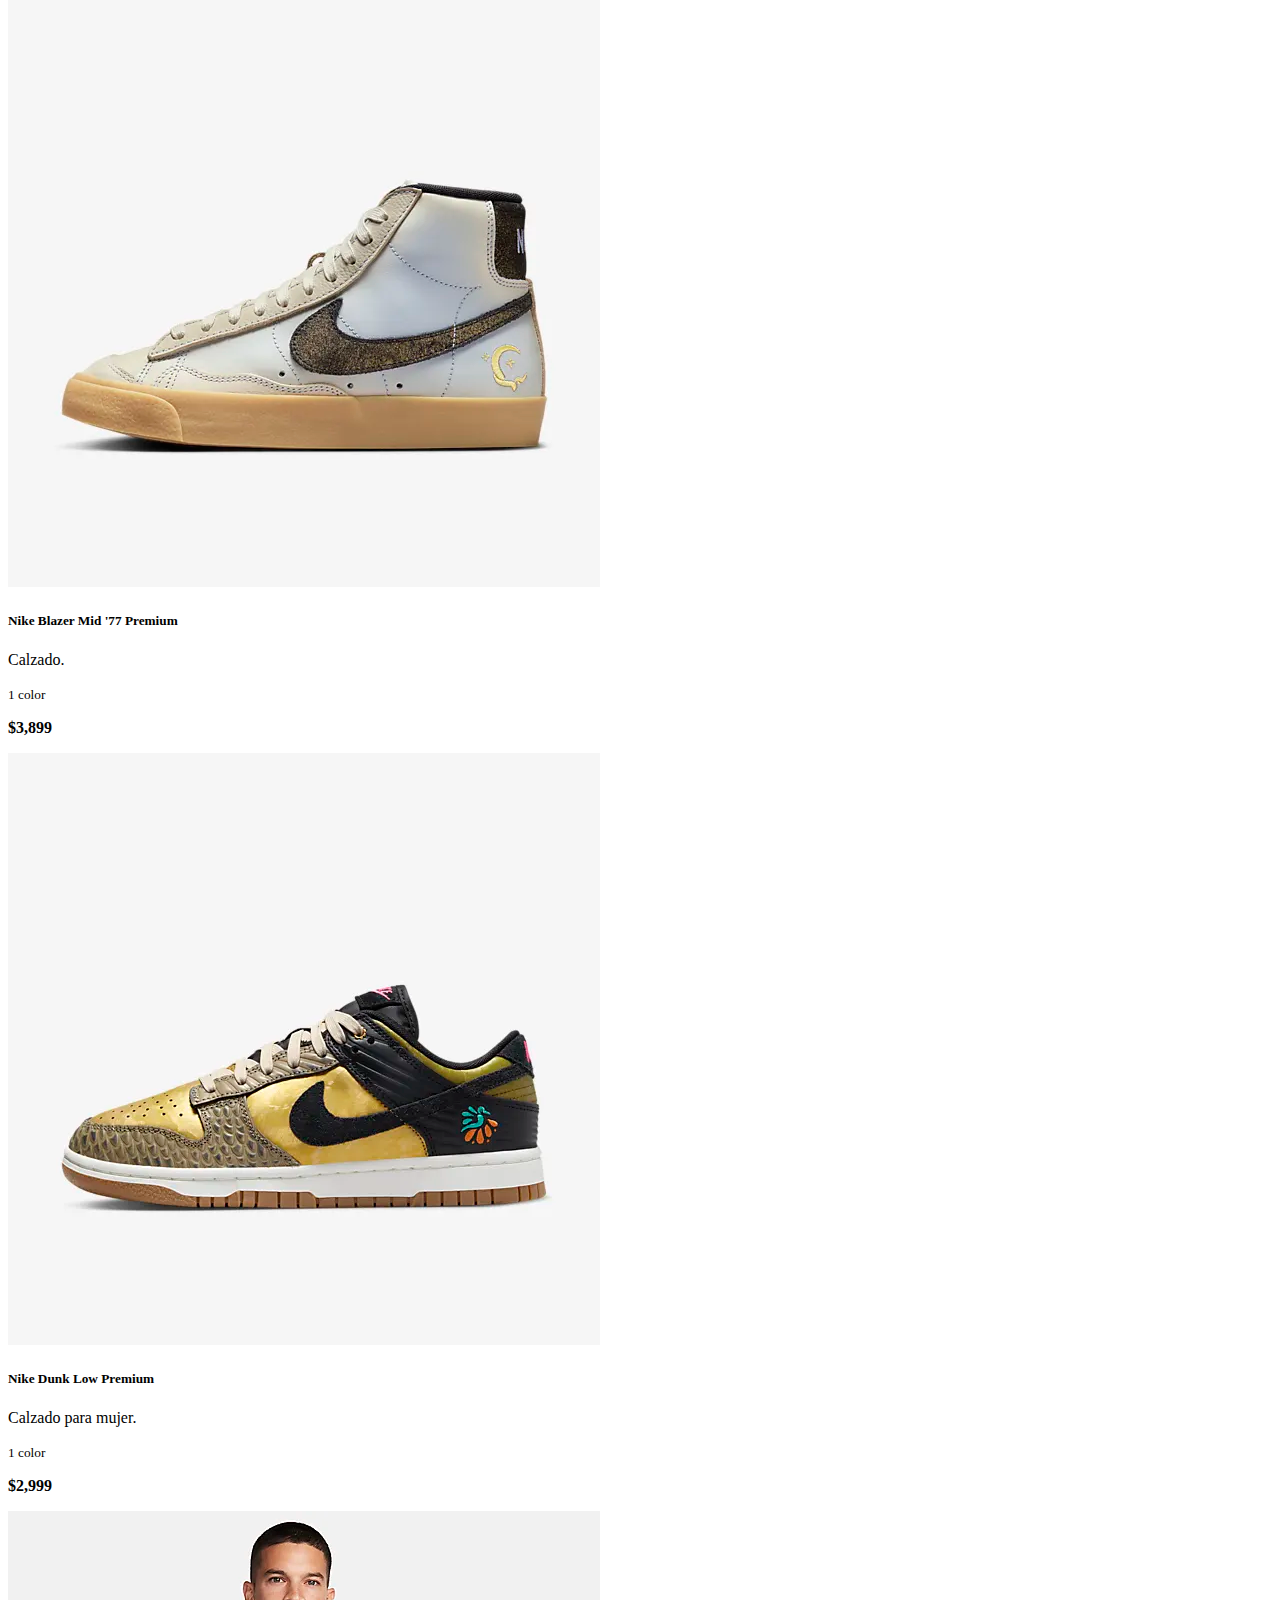
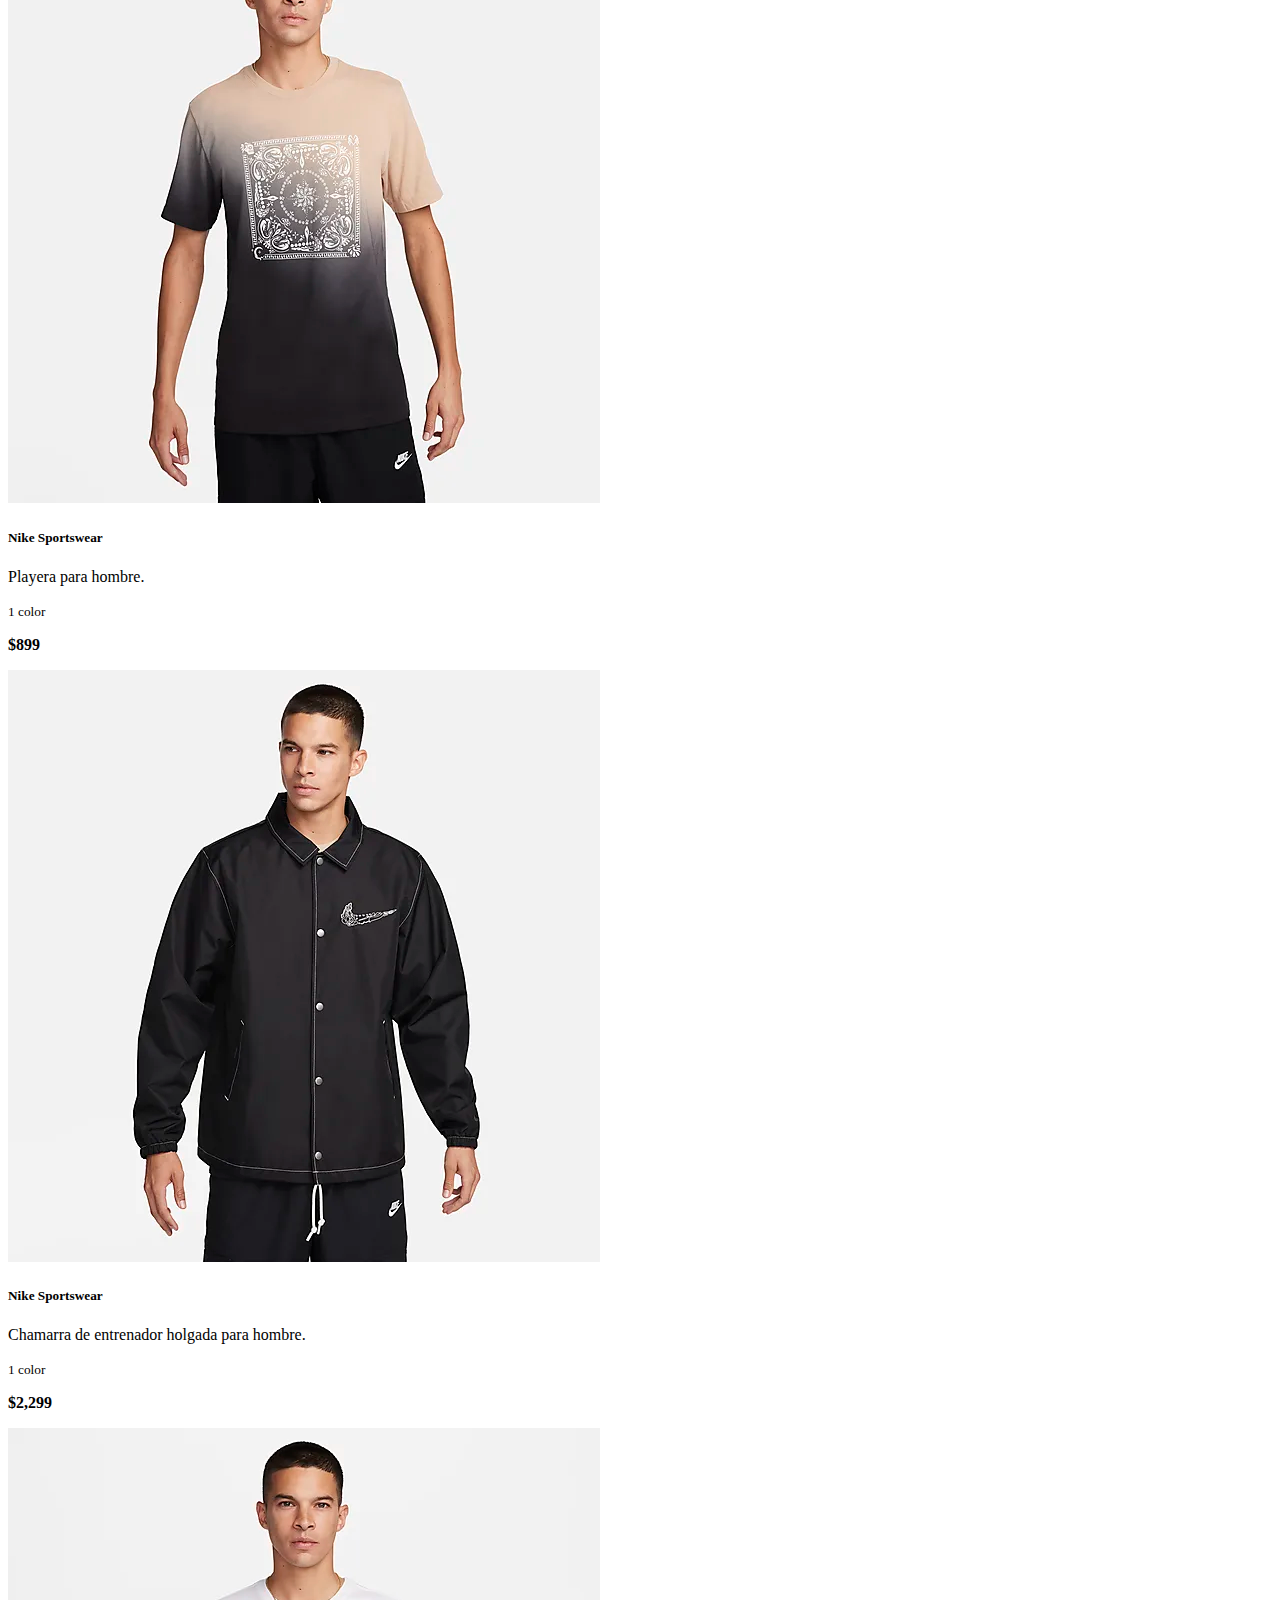
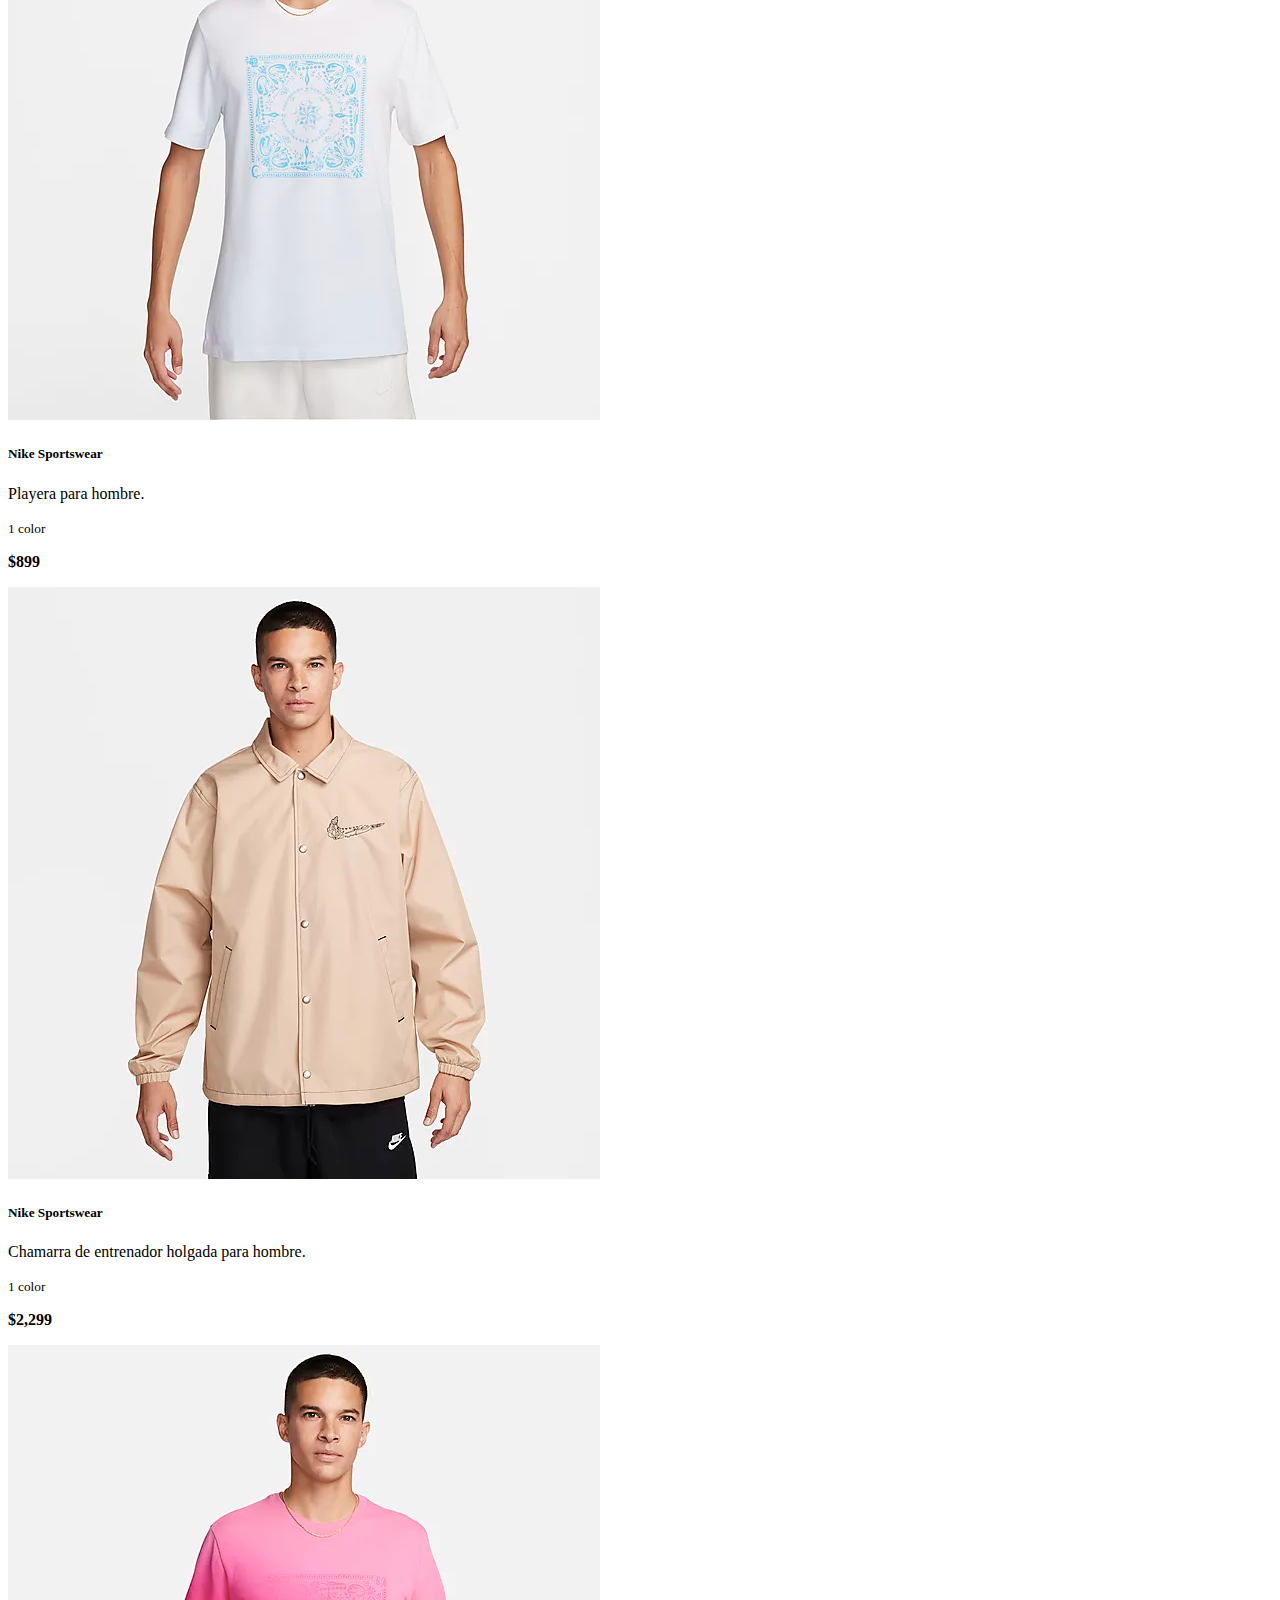
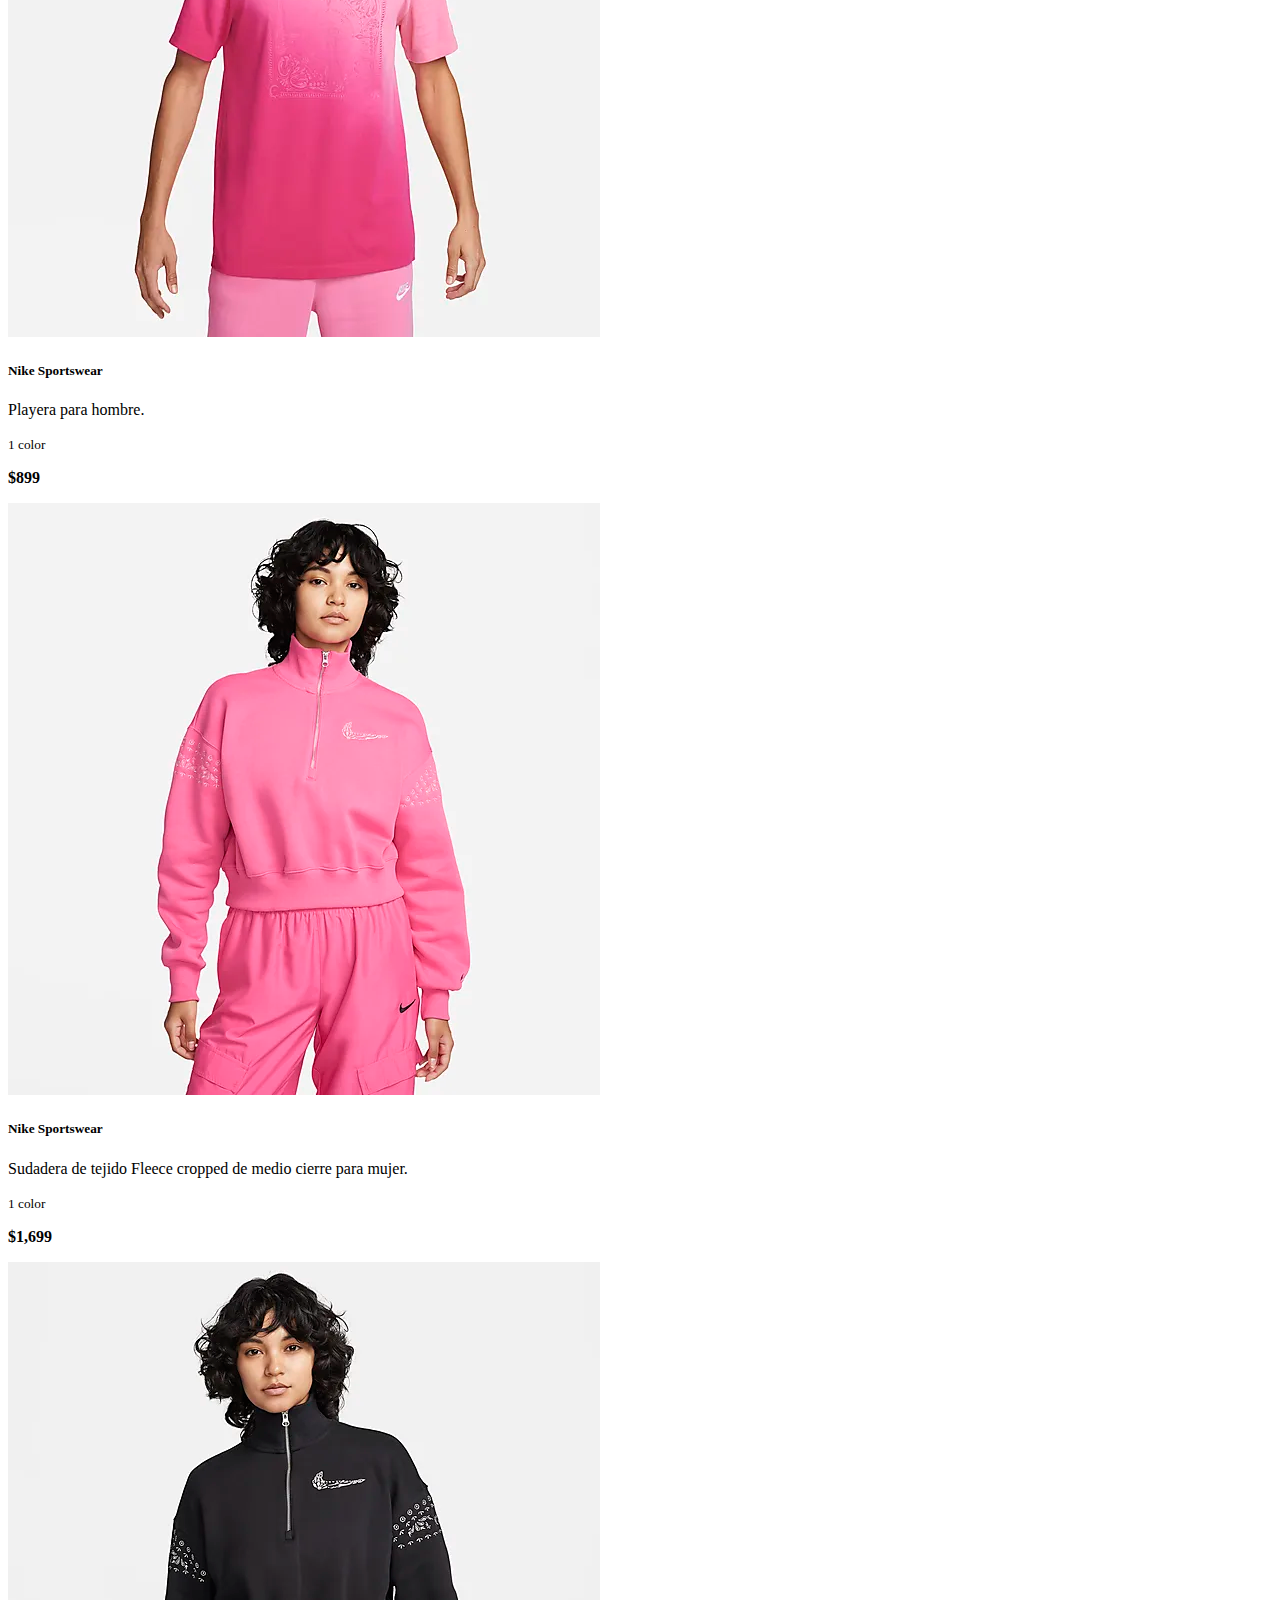
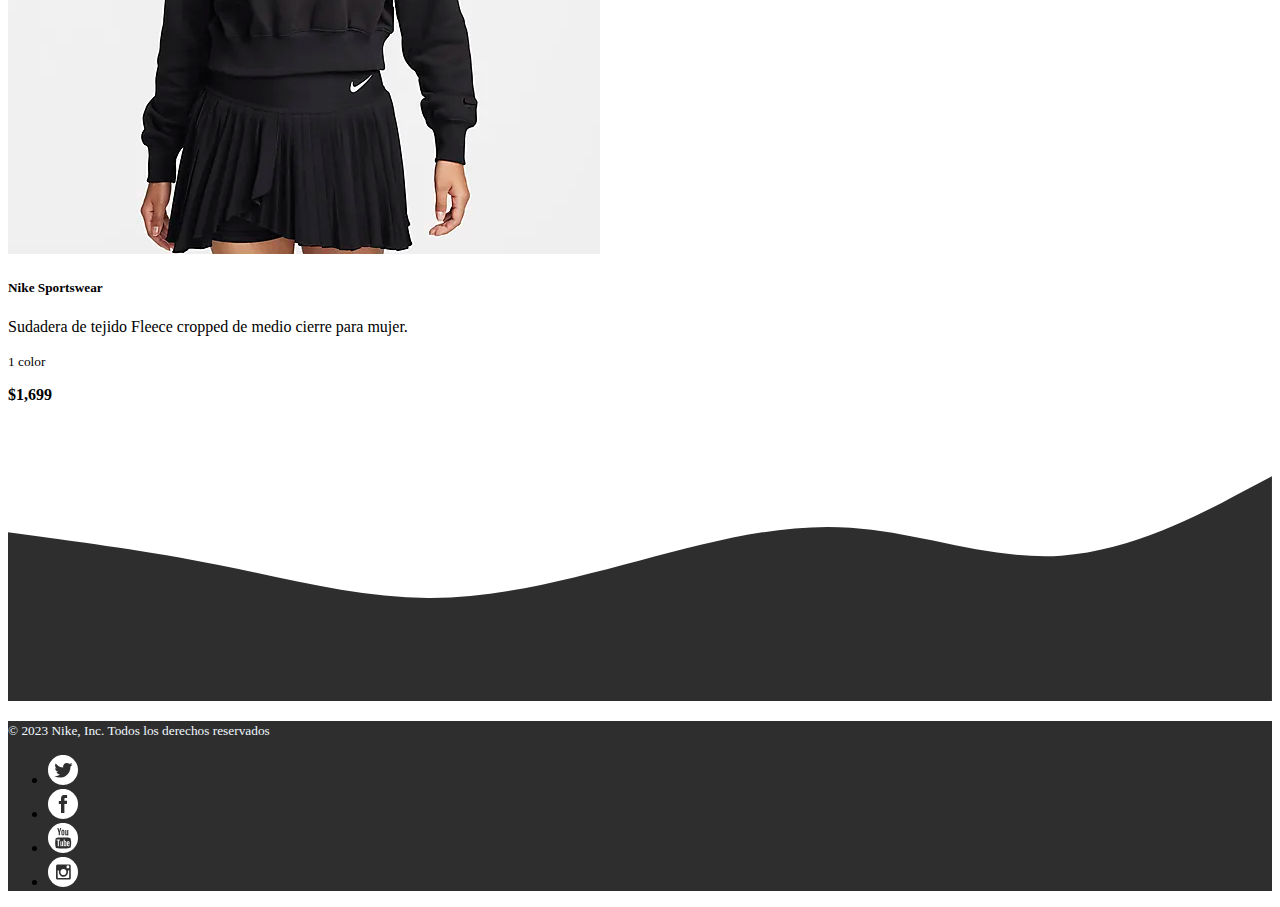
==== commit 06549dc3: "Update index.html" ====
--- a/index.html
+++ b/index.html
@@ -111,14 +111,14 @@
       </div>
     </div>
     <!-- Sección de temporada -->
-    <section id="temporada"class="d-flex flex-row justify-content-center pt-5 text-center w-50 m-auto p-5">
-      <h1 class="p-3 fs-2 border-top border-3 w-100 fst-italic">Dulce o truco</h1>
-      <p class="p-1 fs-5 text-start border-bottom border-3 "><span style="color: #ba2b2b;">Nike</span> está relacionado con la tradición, siempre puedes encontrar una gran variedad de productos exclusivos de temporada, tales como los favoritos de día de muertos.</p>
+    <section id="temporada"class="d-flex flex-row justify-content-center pt-5 text-center w-50 m-auto">
+      <h1 class="p-3 fs-2 border-top border-3 fst-italic">Dulce o truco</h1>
+      <p class="p-1 fs-5 text-start border-bottom border-3 f"><span style="color: #ba2b2b;">Nike</span> está relacionado con la tradición, siempre puedes encontrar una gran variedad de productos exclusivos de temporada, tales como los favoritos de día de muertos.</p>
     </section>
     <div class="container">
       <!-- Fila 1 -->
       <div class="row row-cols-4 justify-content-center">
-        <div class="col col-xl-3 col-lg-3 col-md-6 col-sm-12 d-flex wrap">
+        <div class="col col-xl-3 col-lg-3 col-md-6 col-sm-12 d-flex wrap c">
           <div class="card mb-3 lh-sm">
             <img src="./img/SeccionTemporada/airjordan1dm.png" class="card-img-top" alt="...">
             <div class="card-body">
@@ -129,7 +129,7 @@
             </div>
           </div>
         </div>
-        <div class="col col-xl-3 col-lg-3 col-md-6 col-sm-12 d-flex wrap">
+        <div class="col col-xl-3 col-lg-3 col-md-6 col-sm-12 d-flex wrap c">
           <div class="card mb-3 lh-sm">
             <img src="./img/SeccionTemporada/nikeairmax1w.png" class="card-img-top" alt="...">
             <div class="card-body">
@@ -140,7 +140,7 @@
             </div>
           </div>
         </div>
-        <div class="col col-xl-3 col-lg-3 col-md-6 col-sm-12 d-flex wrap">
+        <div class="col col-xl-3 col-lg-3 col-md-6 col-sm-12 d-flex wrap c">
           <div class="card mb-3 lh-sm">
             <img src="./img/SeccionTemporada/nikeairmaxcirro.png" class="card-img-top" alt="...">
             <div class="card-body">
@@ -151,7 +151,7 @@
             </div>
           </div>
         </div>
-        <div class="col col-xl-3 col-lg-3 col-md-6 col-sm-12 d-flex wrap">
+        <div class="col col-xl-3 col-lg-3 col-md-6 col-sm-12 d-flex wrap c">
           <div class="card mb-3 lh-sm">
             <img src="./img/SeccionTemporada/nikeblazermid77.png" class="card-img-top" alt="...">
             <div class="card-body">
@@ -165,7 +165,7 @@
       </div>
       <!-- Fila 2 -->
       <div class="row row-cols-4 justify-content-center">
-        <div class="col col-xl-3 col-lg-3 col-md-6 col-sm-12 d-flex wrap">
+        <div class="col col-xl-3 col-lg-3 col-md-6 col-sm-12 d-flex wrap c">
           <div class="card mb-3 lh-sm">
             <img src="./img/SeccionTemporada/nikedunklowpremium.png" class="card-img-top" alt="...">
             <div class="card-body">
@@ -176,7 +176,7 @@
             </div>
           </div>
         </div>
-        <div class="col col-xl-3 col-lg-3 col-md-6 col-sm-12 d-flex wrap">
+        <div class="col col-xl-3 col-lg-3 col-md-6 col-sm-12 d-flex wrap c">
           <div class="card mb-3 lh-sm">
             <img src="./img/SeccionTemporada/nikesportswearm.png" class="card-img-top" alt="...">
             <div class="card-body">
@@ -187,7 +187,7 @@
             </div>
           </div>
         </div>
-        <div class="col col-xl-3 col-lg-3 col-md-6 col-sm-12 d-flex wrap">
+        <div class="col col-xl-3 col-lg-3 col-md-6 col-sm-12 d-flex wrap c">
           <div class="card mb-3 lh-sm">
             <img src="./img/SeccionTemporada/nikesportswearm1.png" class="card-img-top" alt="...">
             <div class="card-body">
@@ -198,7 +198,7 @@
             </div>
           </div>
         </div>
-        <div class="col col-xl-3 col-lg-3 col-md-6 col-sm-12 d-flex wrap">
+        <div class="col col-xl-3 col-lg-3 col-md-6 col-sm-12 d-flex wrap c">
           <div class="card mb-3 lh-sm">
             <img src="./img/SeccionTemporada/nikesportswearm2.png" class="card-img-top" alt="...">
             <div class="card-body">
@@ -212,7 +212,7 @@
       </div>
       <!-- Fila 3 -->
       <div class="row row-cols-4 justify-content-center">
-        <div class="col col-xl-3 col-lg-3 col-md-6 col-sm-12 d-flex wrap">
+        <div class="col col-xl-3 col-lg-3 col-md-6 col-sm-12 d-flex wrap c">
           <div class="card mb-3 lh-sm">
             <img src="./img/SeccionTemporada/nikesportswearm3.png" class="card-img-top" alt="...">
             <div class="card-body">
@@ -223,7 +223,7 @@
             </div>
           </div>
         </div>
-        <div class="col col-xl-3 col-lg-3 col-md-6 col-sm-12 d-flex wrap">
+        <div class="col col-xl-3 col-lg-3 col-md-6 col-sm-12 d-flex wrap c">
           <div class="card mb-3 lh-sm">
             <img src="./img/SeccionTemporada/nikesportswearm4.png" class="card-img-top" alt="...">
             <div class="card-body">
@@ -234,7 +234,7 @@
             </div>
           </div>
         </div>
-        <div class="col col-xl-3 col-lg-3 col-md-6 col-sm-12 d-flex wrap">
+        <div class="col col-xl-3 col-lg-3 col-md-6 col-sm-12 d-flex wrap c">
           <div class="card mb-3 lh-sm">
             <img src="./img/SeccionTemporada/NikeSportswearW.png" class="card-img-top" alt="...">
             <div class="card-body">
@@ -245,7 +245,7 @@
             </div>
           </div>
         </div>
-        <div class="col col-xl-3 col-lg-3 col-md-6 col-sm-12 d-flex wrap">
+        <div class="col col-xl-3 col-lg-3 col-md-6 col-sm-12 d-flex wrap c">
           <div class="card mb-3 lh-sm">
             <img src="./img/SeccionTemporada/NikeSportswearW1.png" class="card-img-top" alt="...">
             <div class="card-body">
@@ -279,4 +279,4 @@
     </footer>
     <script src="https://cdn.jsdelivr.net/npm/bootstrap@5.3.2/dist/js/bootstrap.bundle.min.js" integrity="sha384-C6RzsynM9kWDrMNeT87bh95OGNyZPhcTNXj1NW7RuBCsyN/o0jlpcV8Qyq46cDfL" crossorigin="anonymous"></script>
 </body>
-</html>+</html>
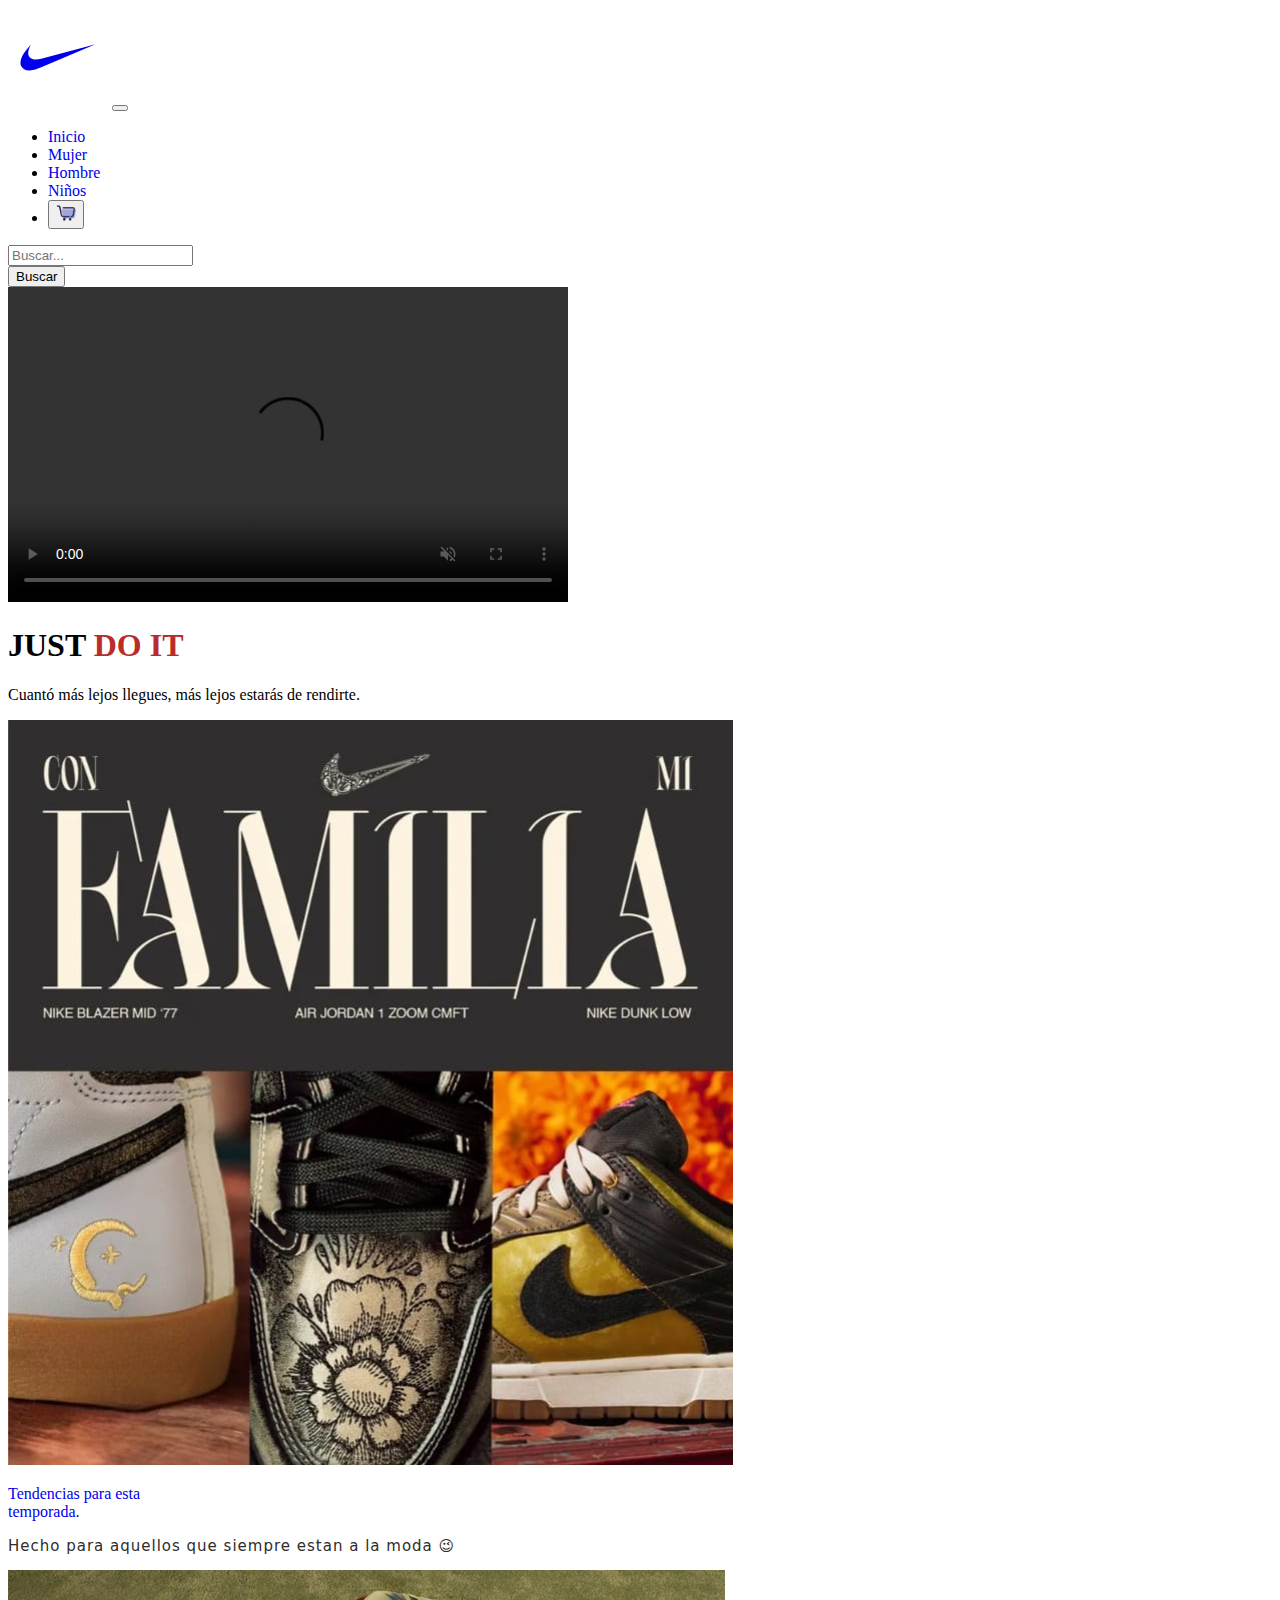
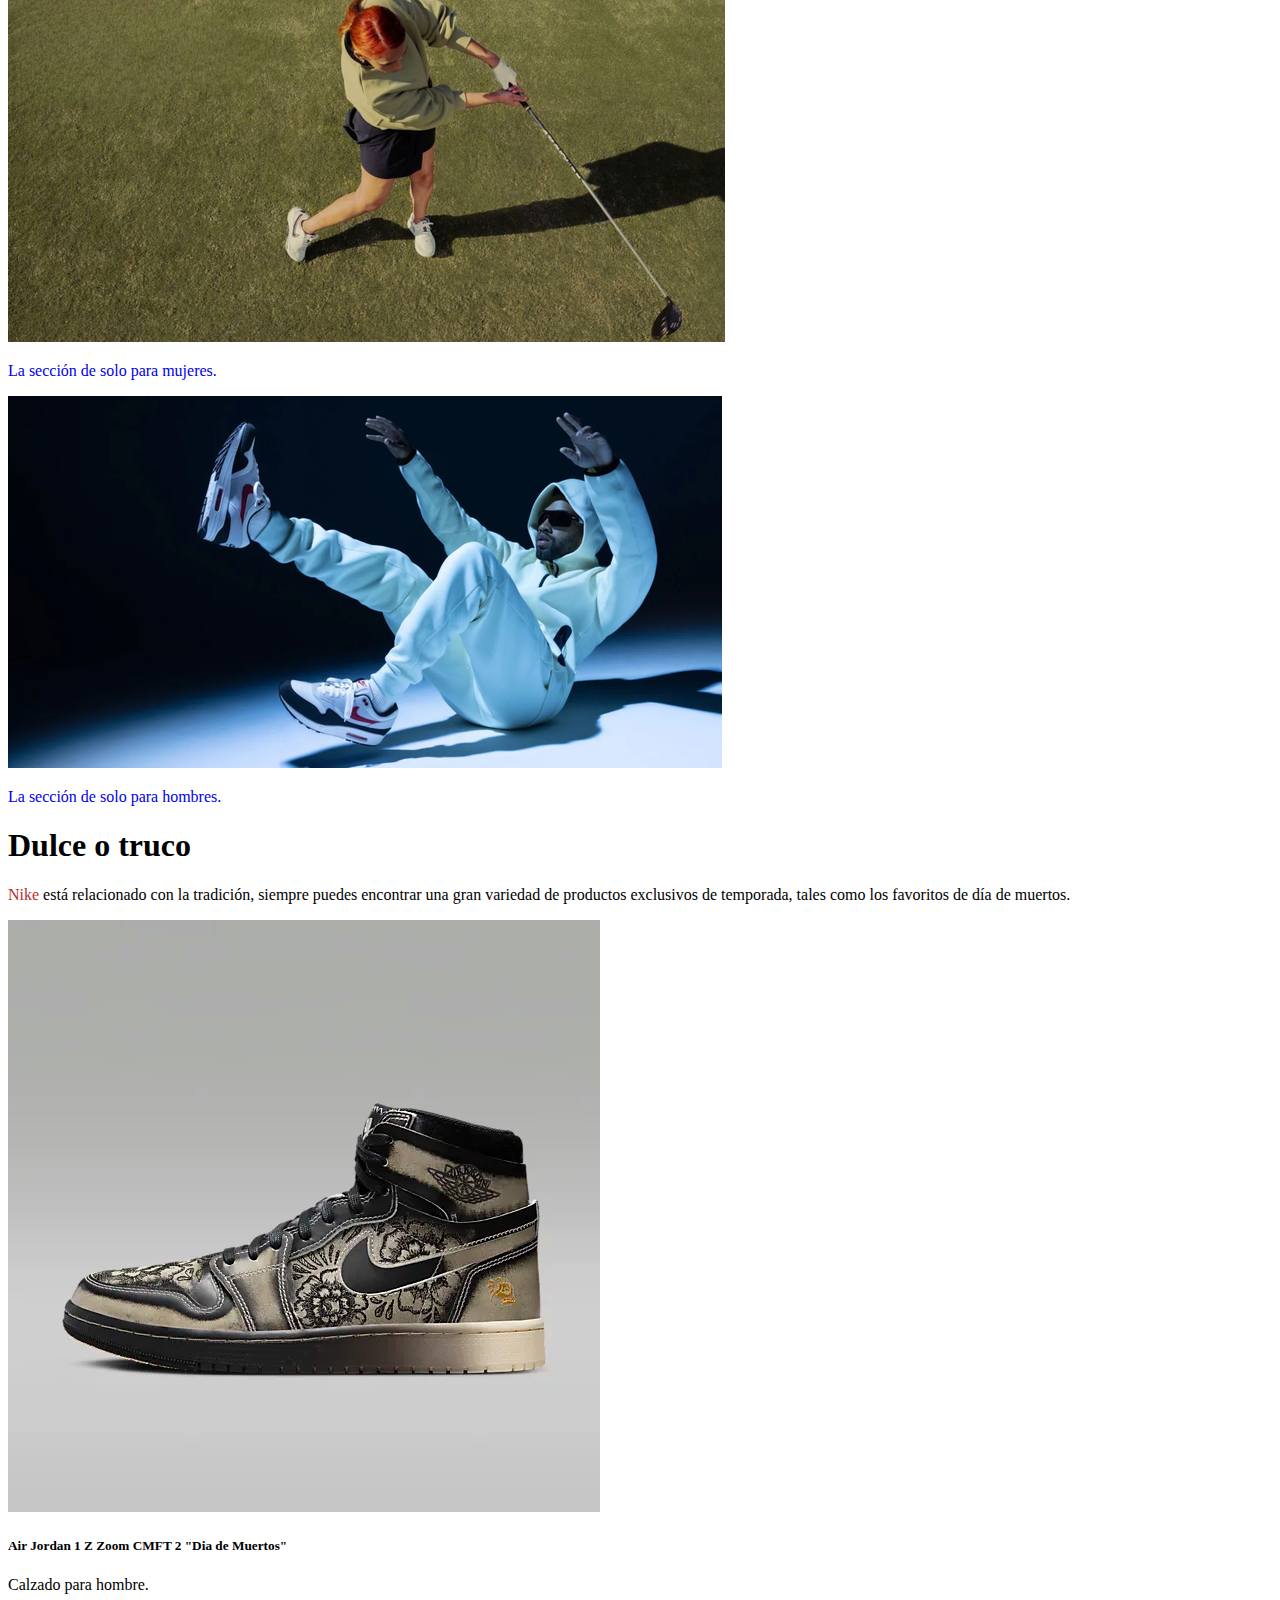
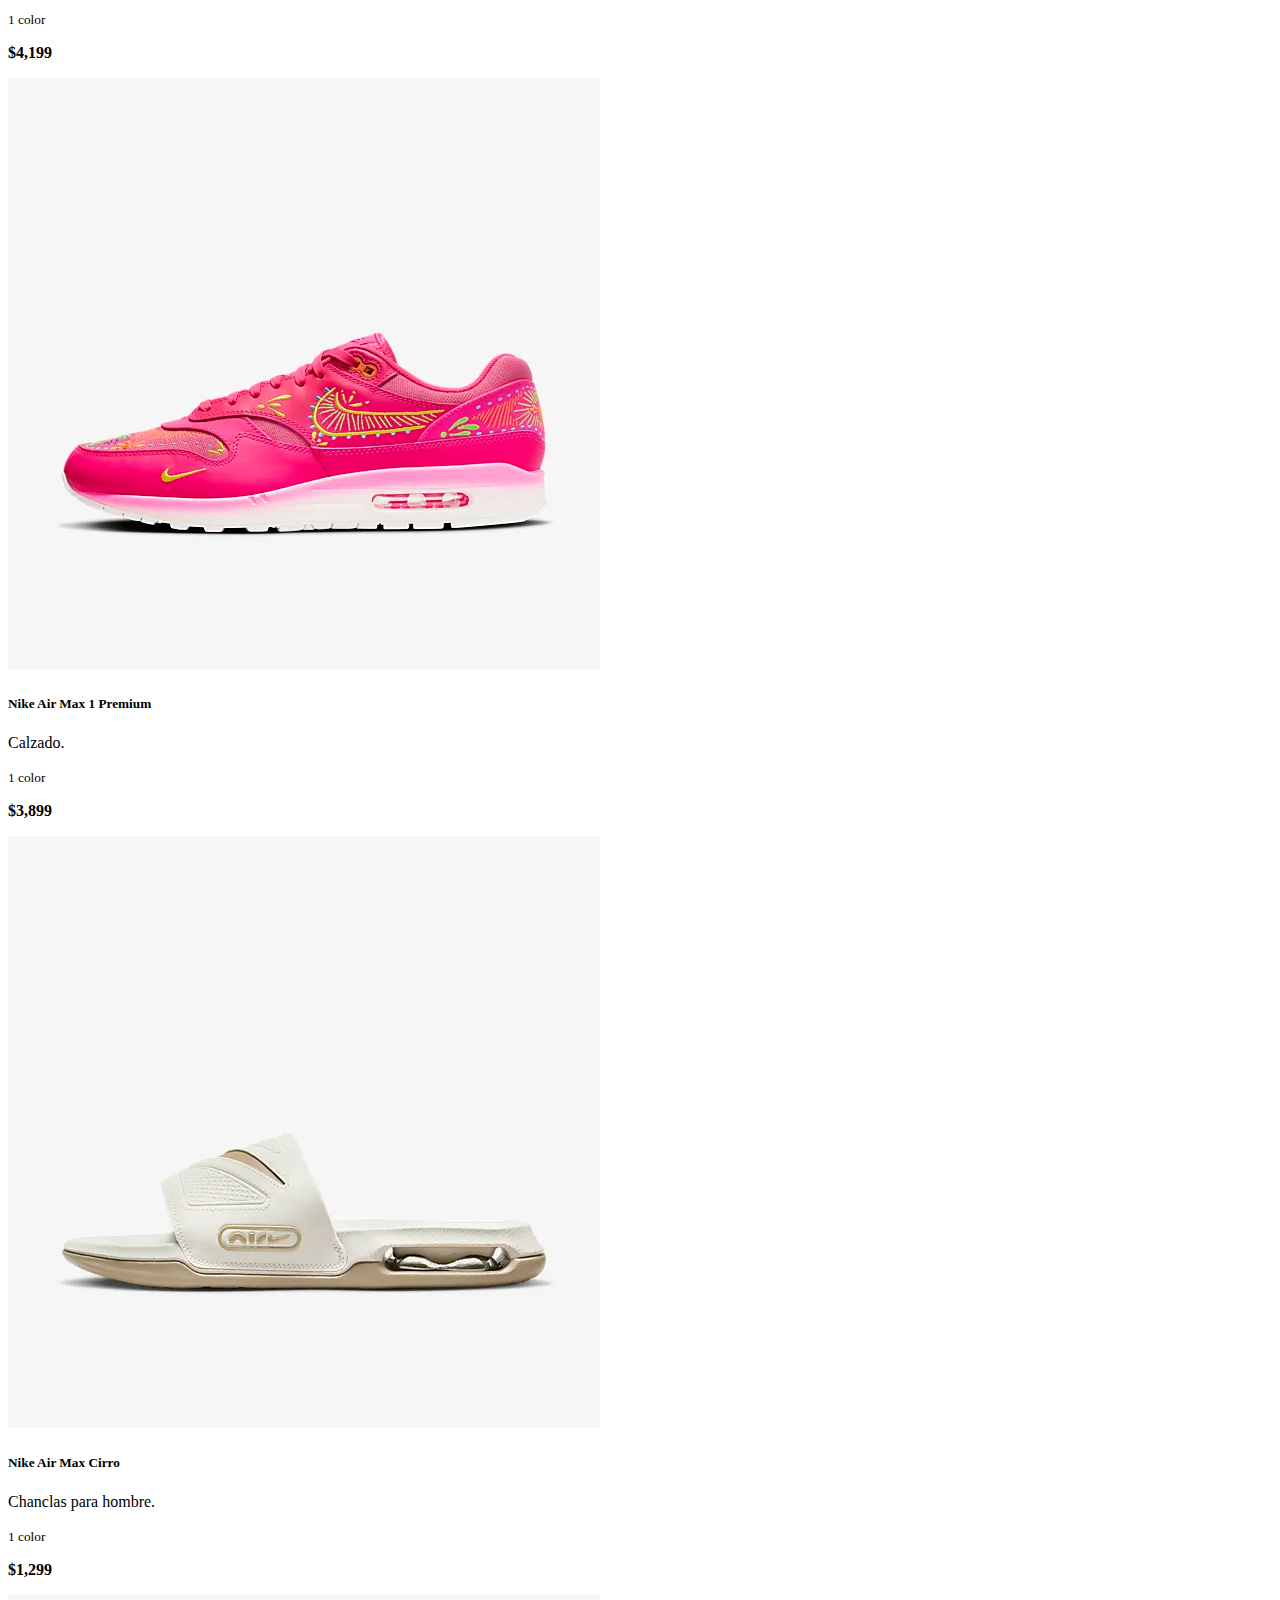
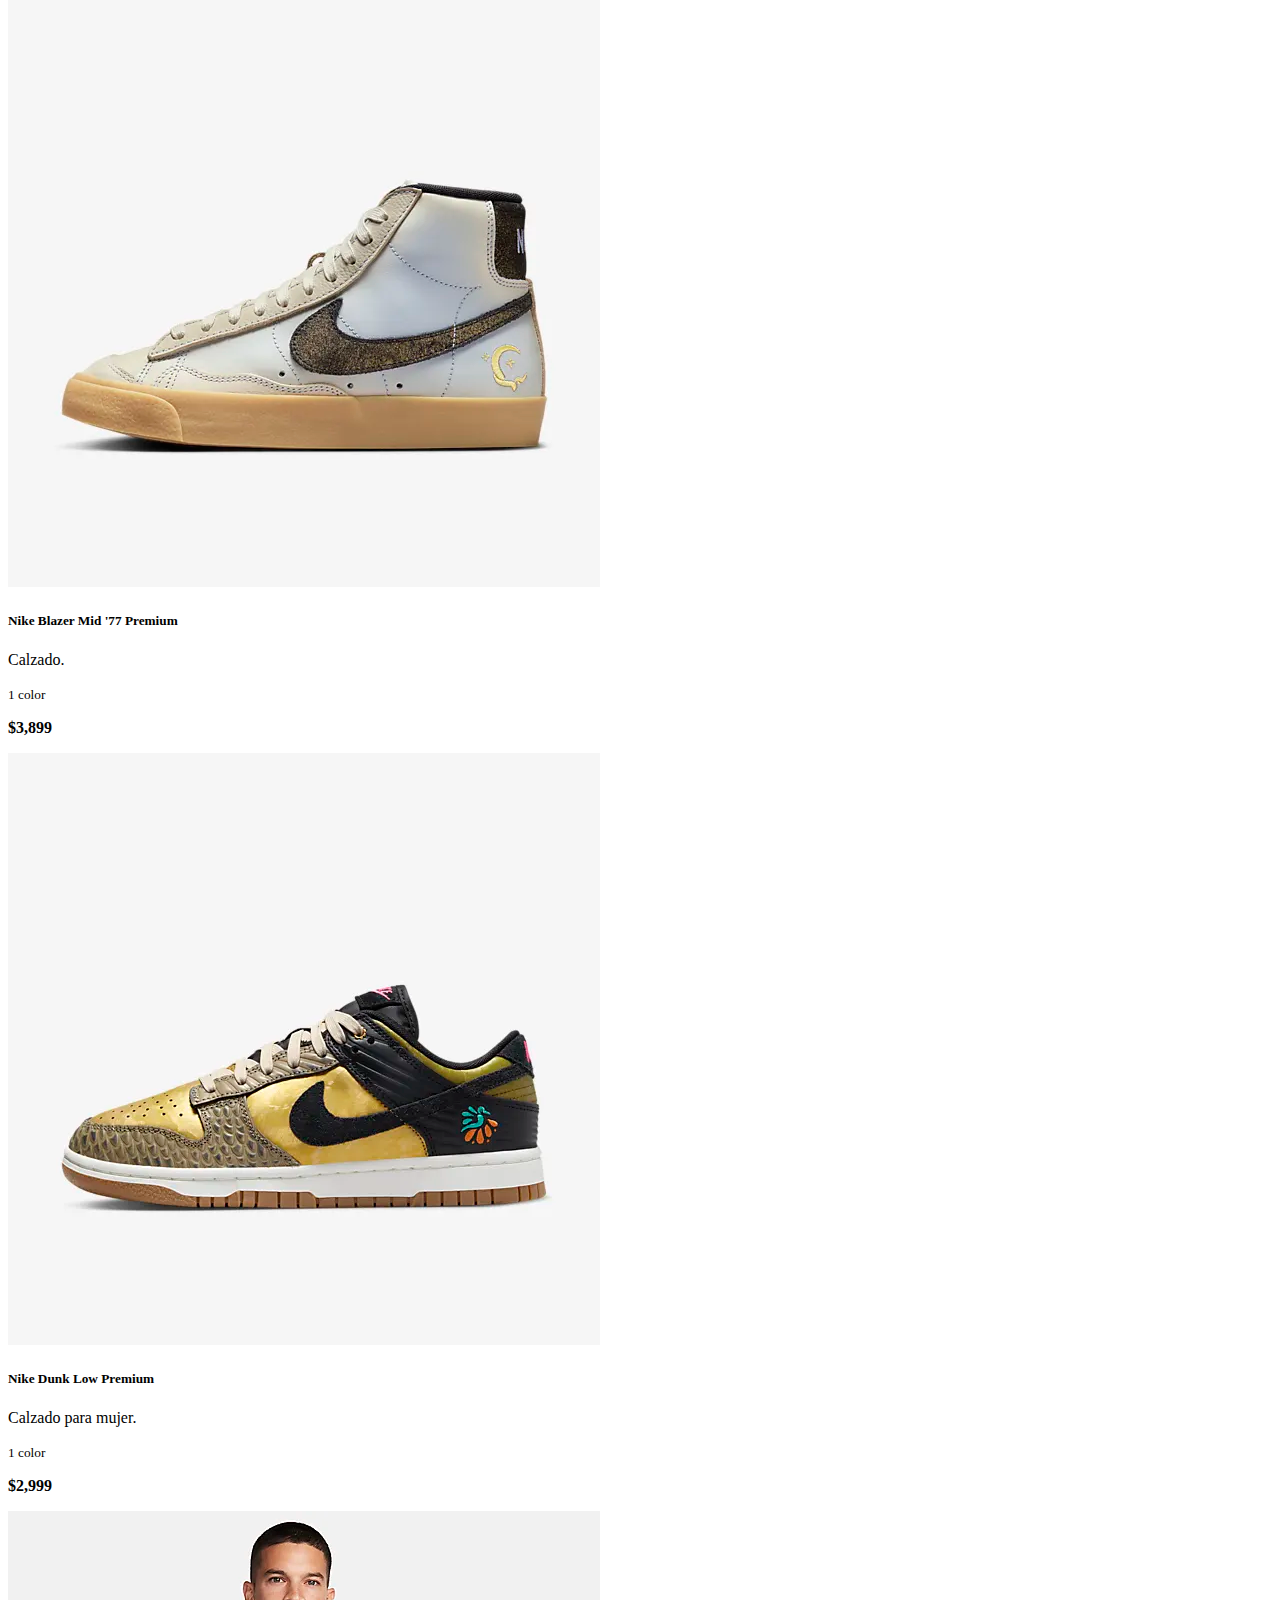
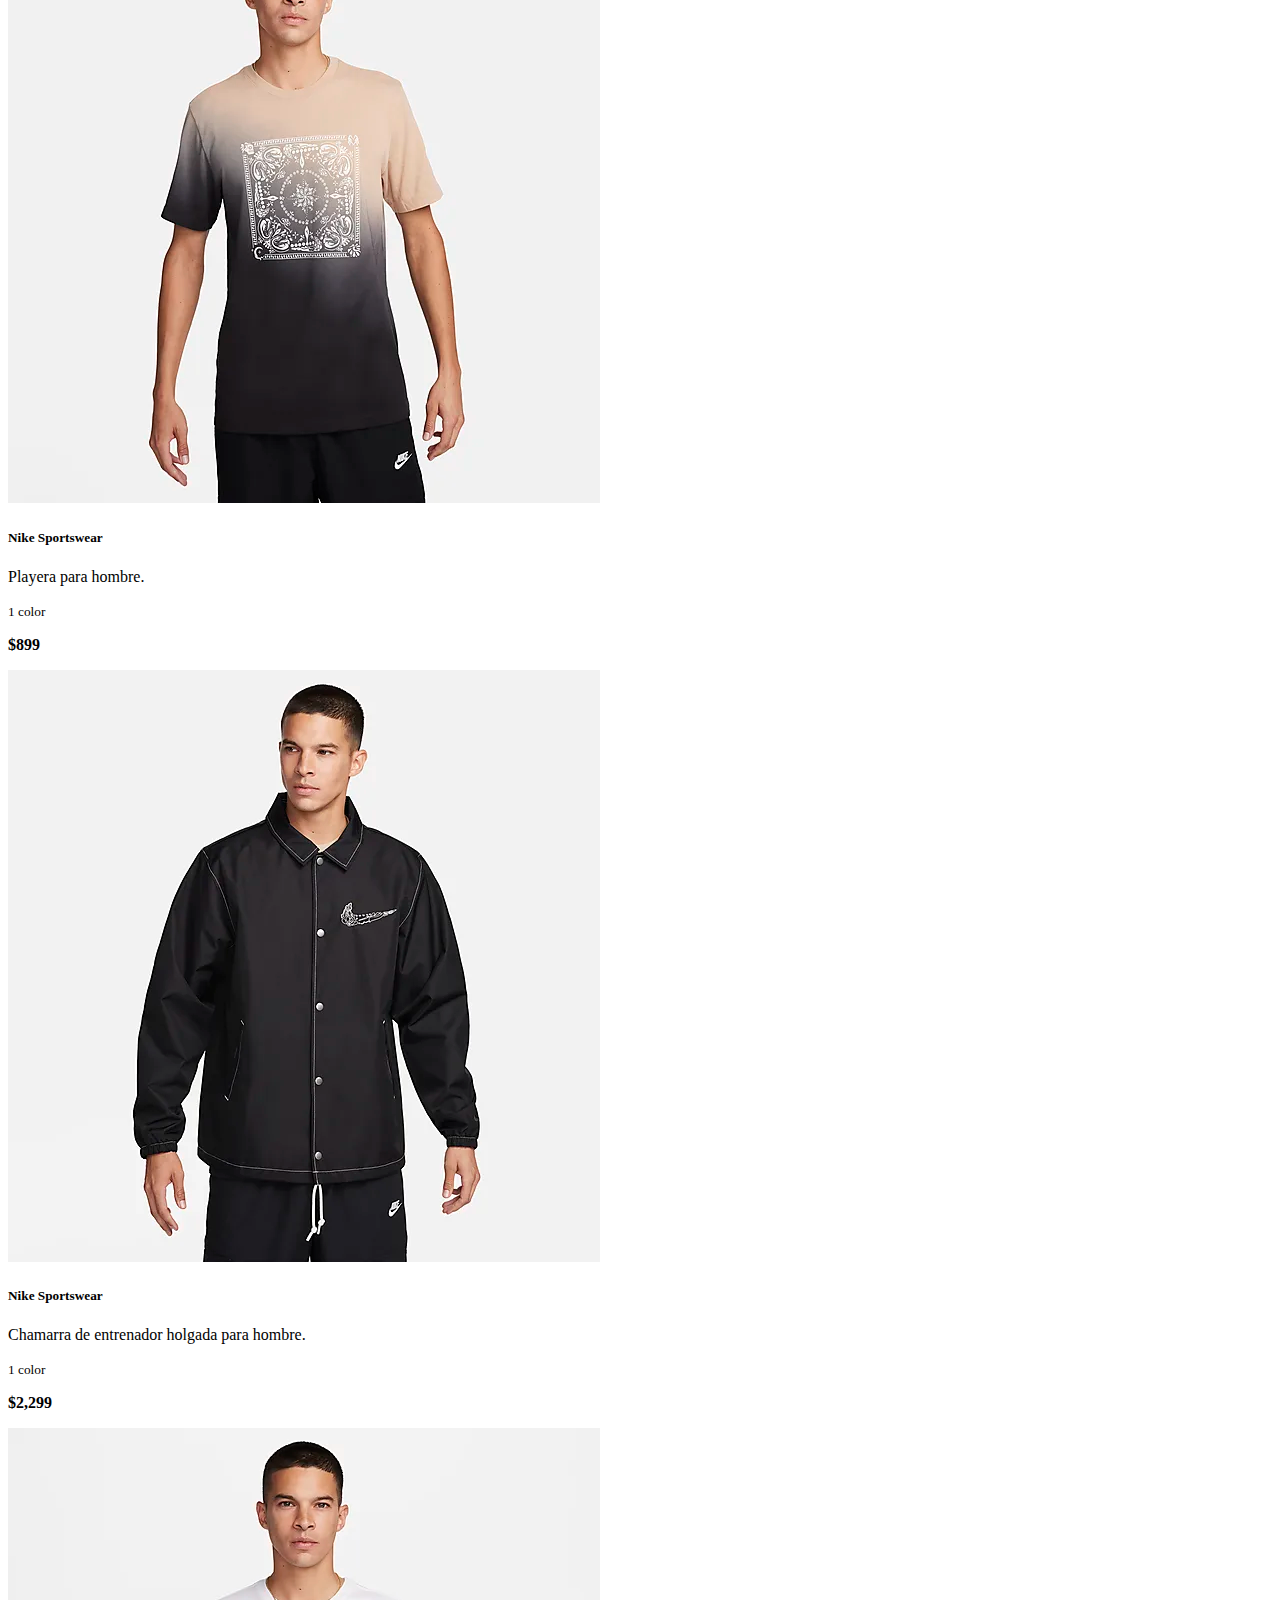
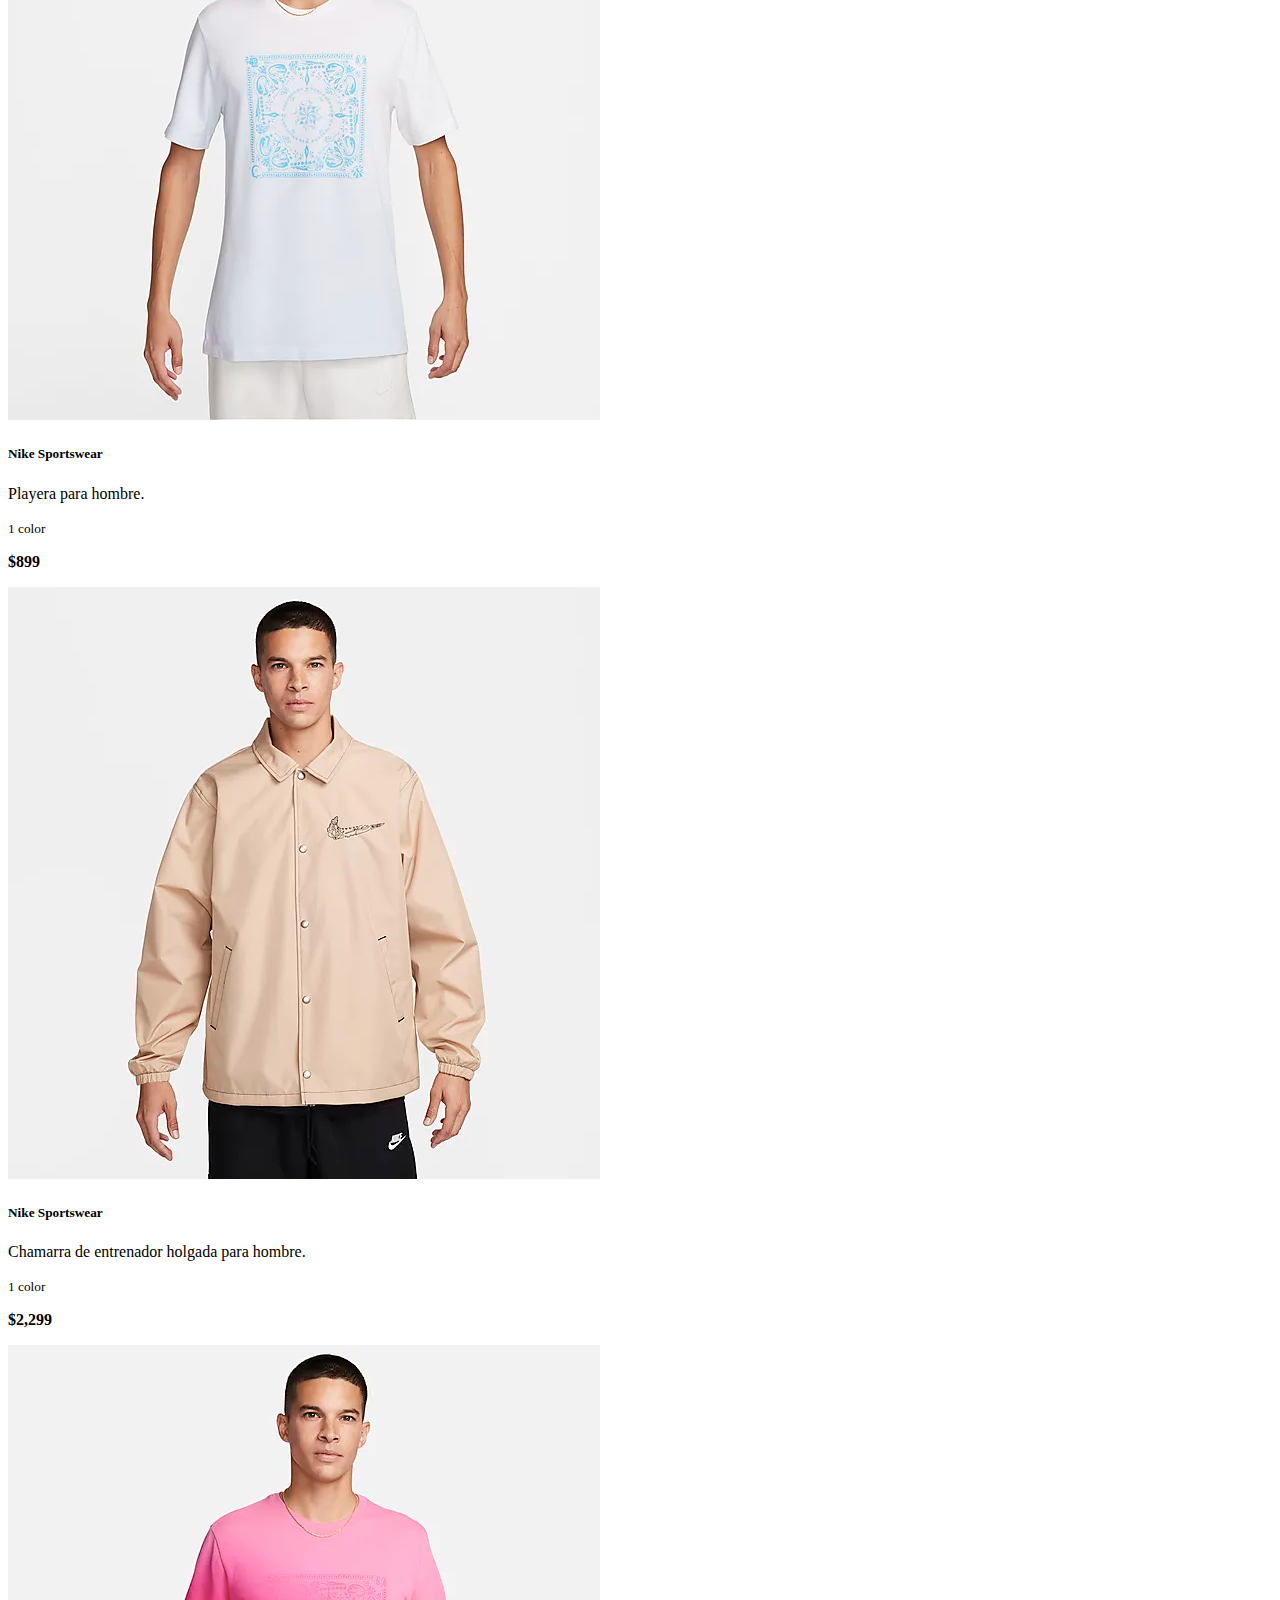
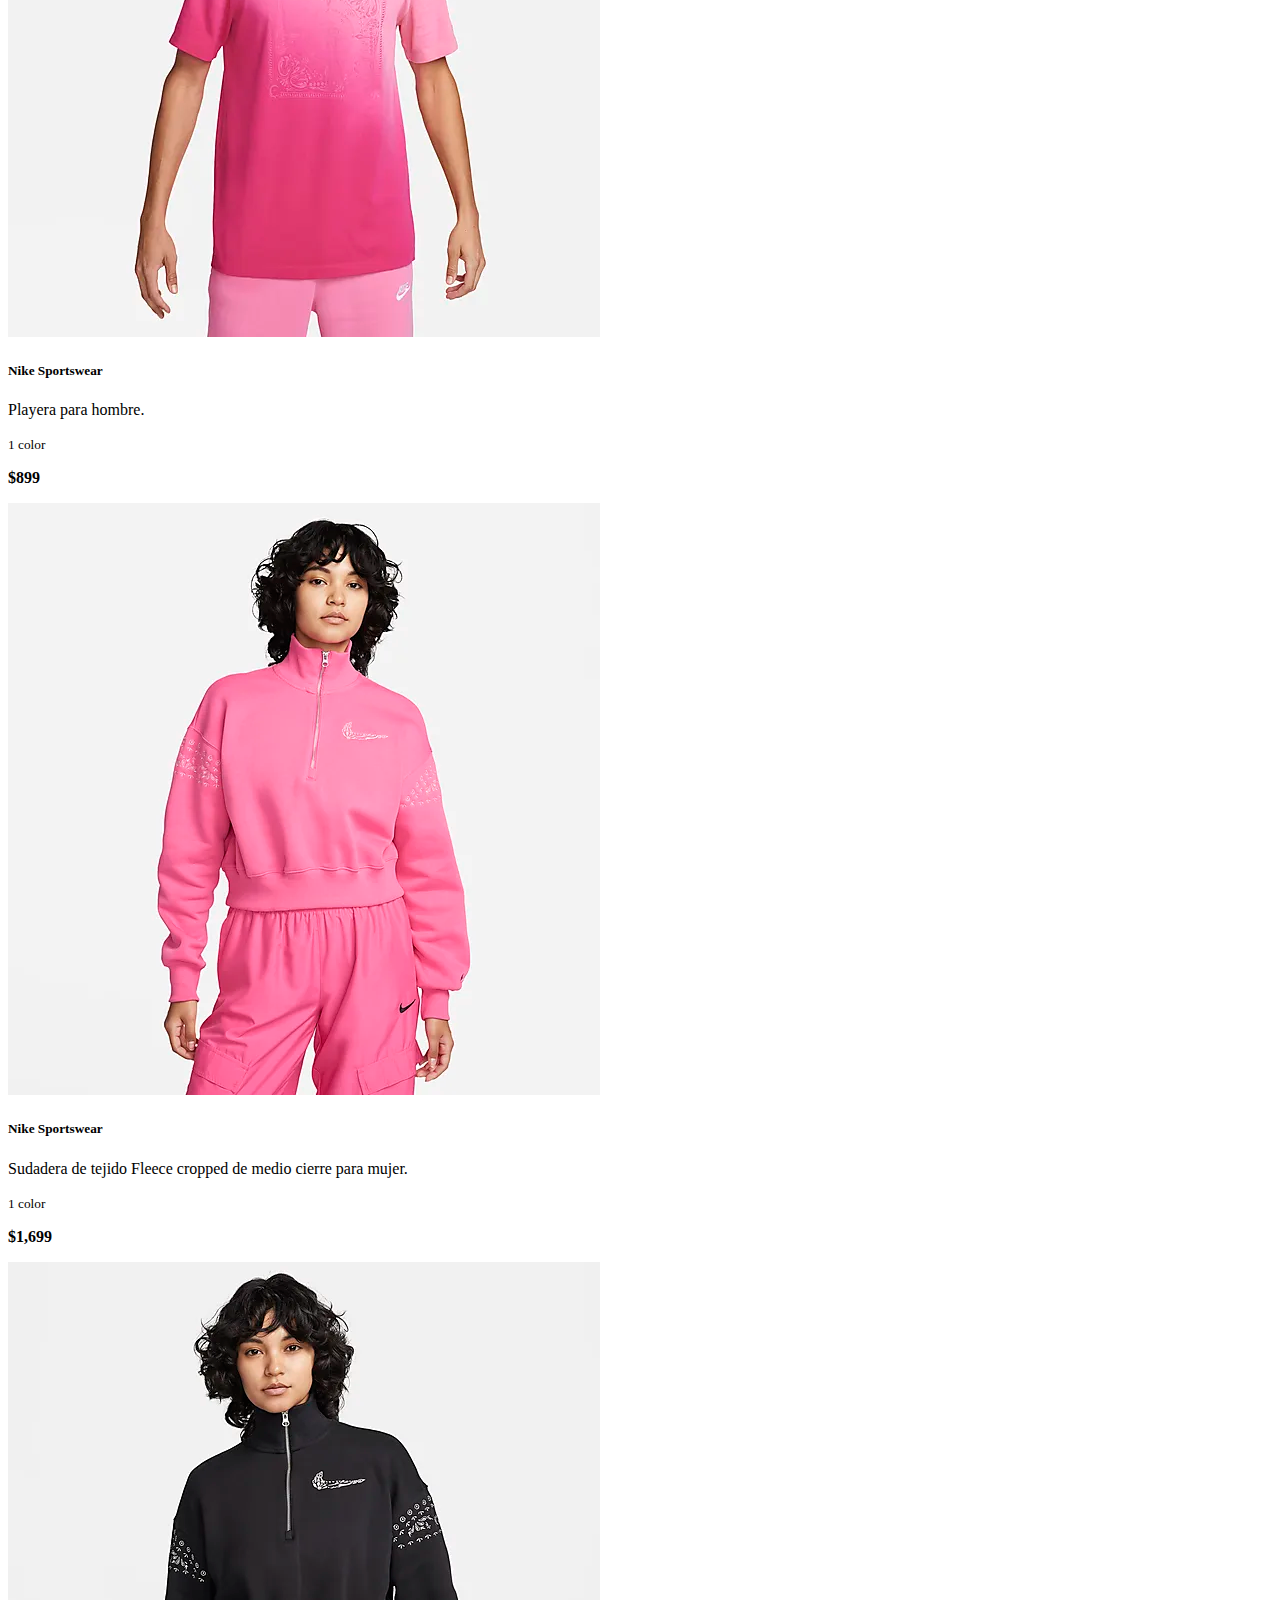
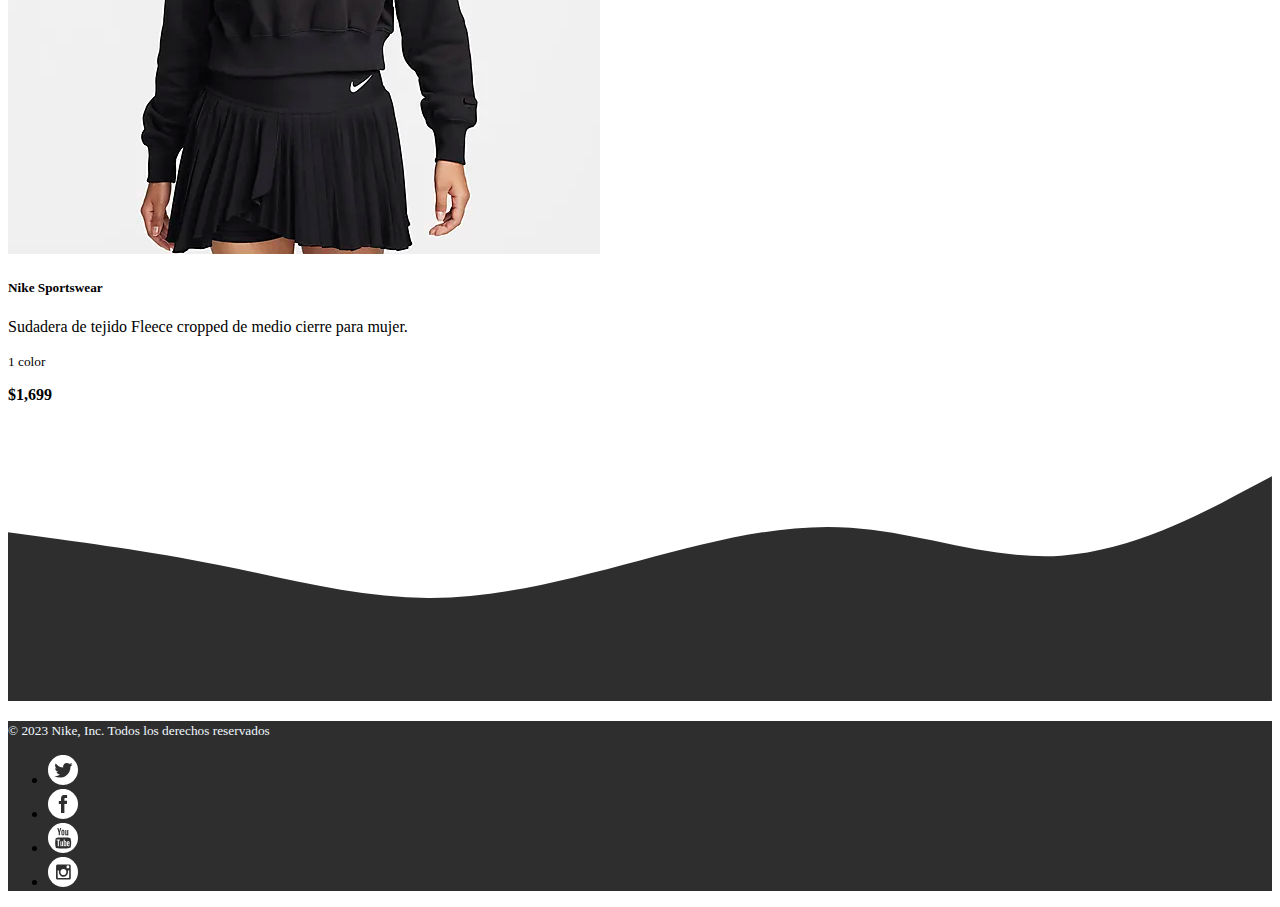
==== commit 1ed3165c: "Recursive update" ====
--- a/index.html
+++ b/index.html
@@ -279,4 +279,4 @@
     </footer>
     <script src="https://cdn.jsdelivr.net/npm/bootstrap@5.3.2/dist/js/bootstrap.bundle.min.js" integrity="sha384-C6RzsynM9kWDrMNeT87bh95OGNyZPhcTNXj1NW7RuBCsyN/o0jlpcV8Qyq46cDfL" crossorigin="anonymous"></script>
 </body>
-</html>
+</html>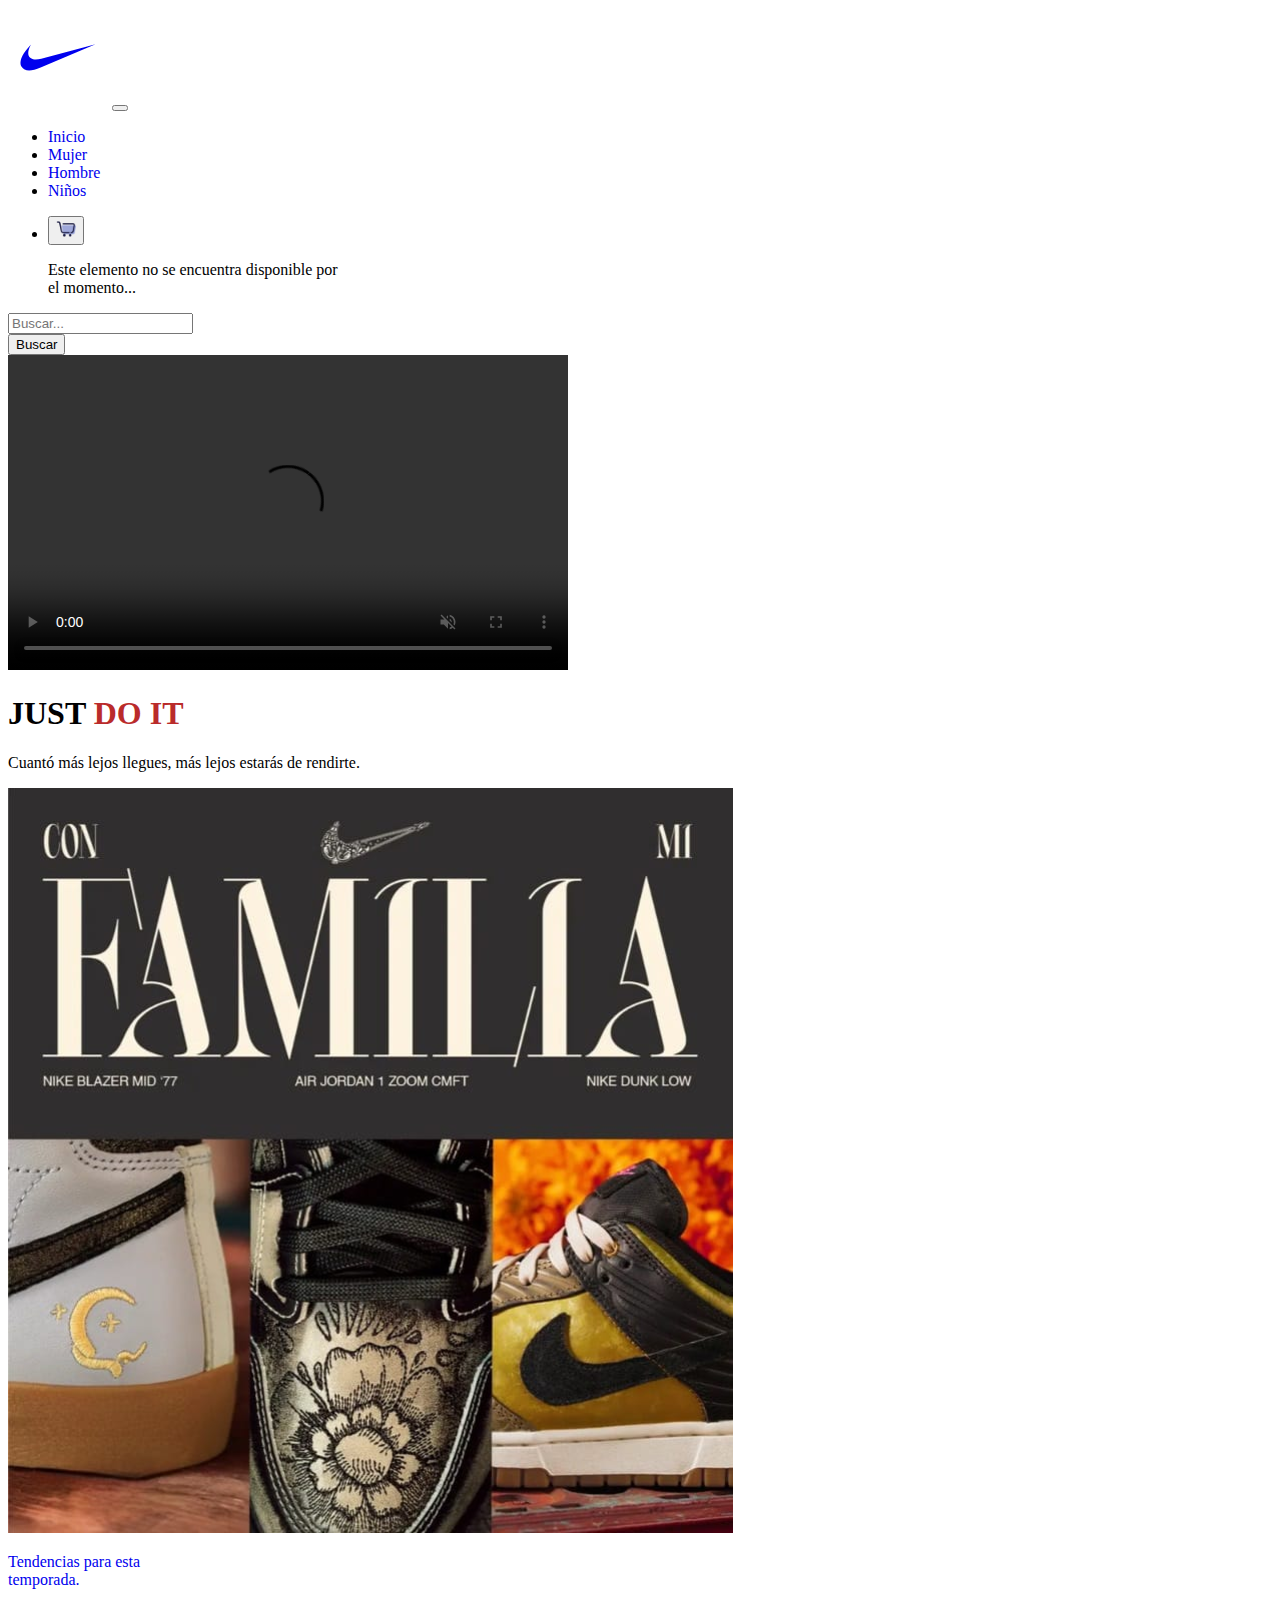
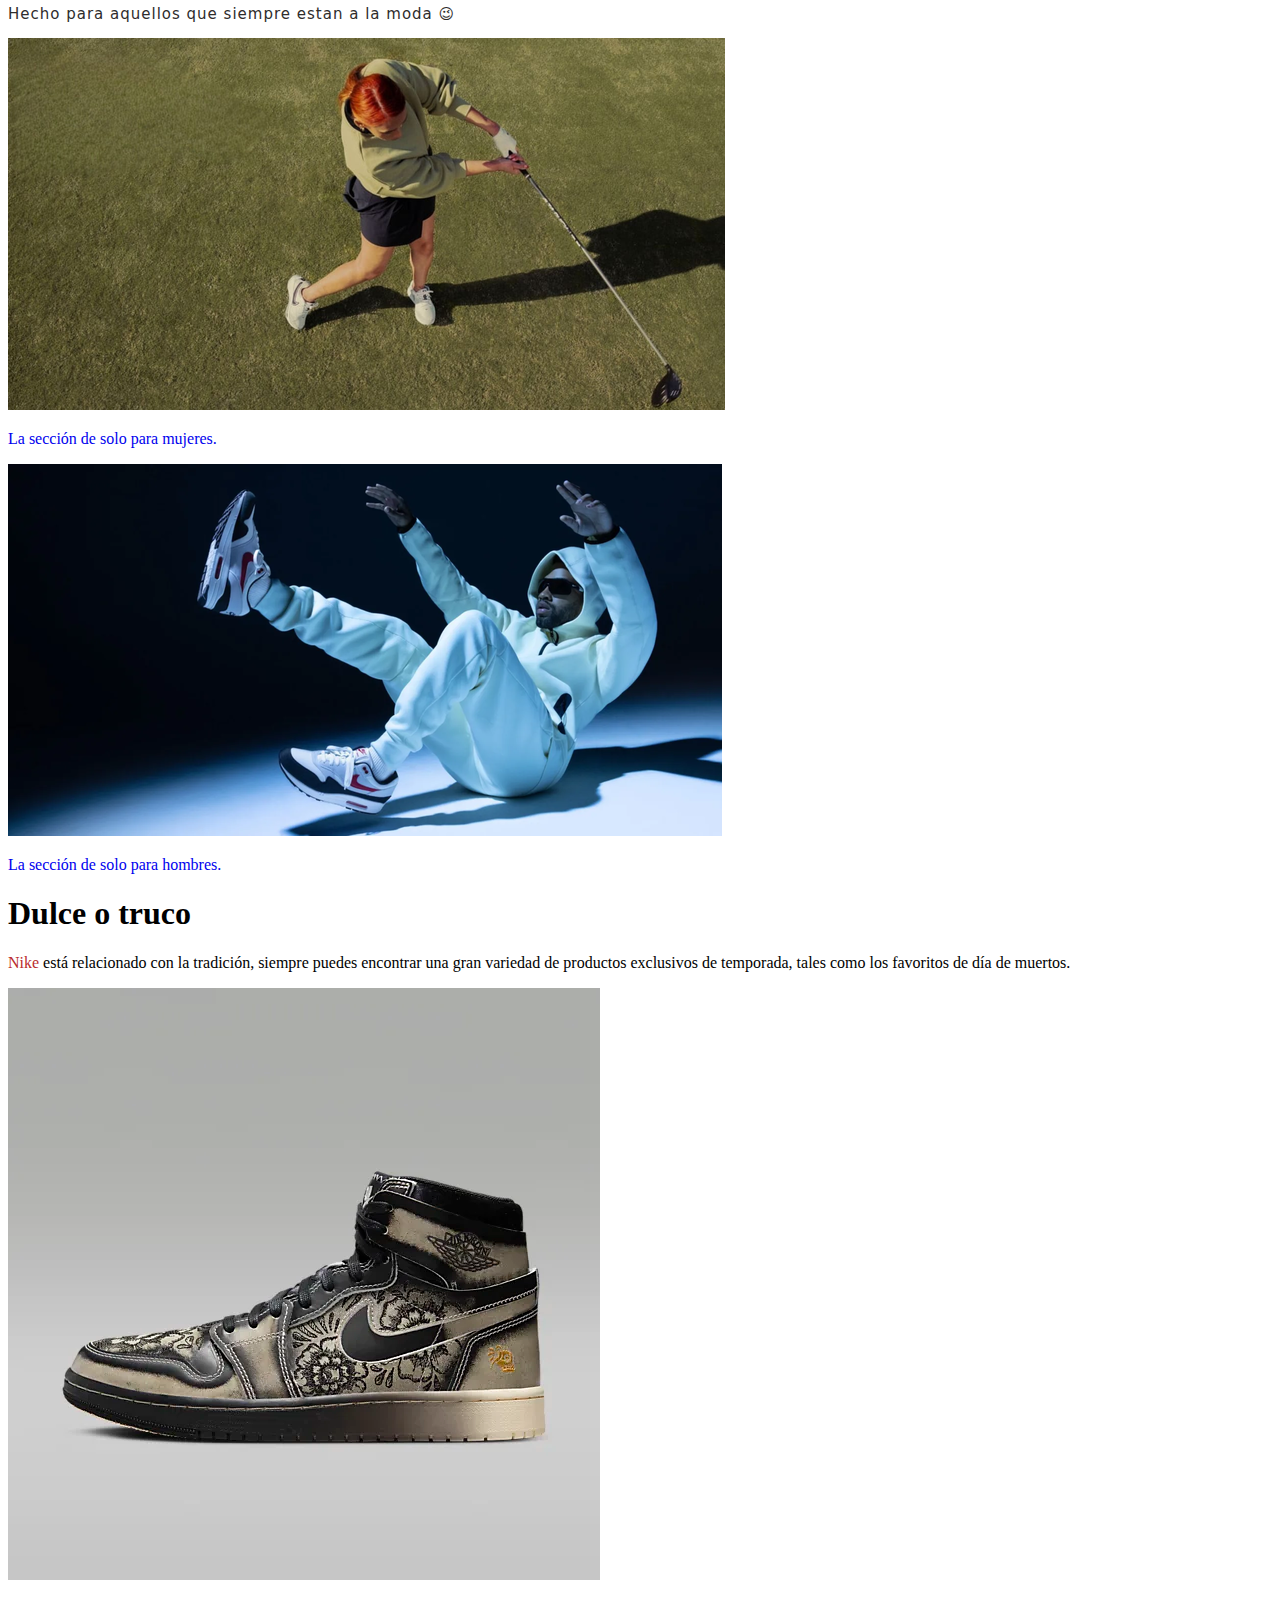
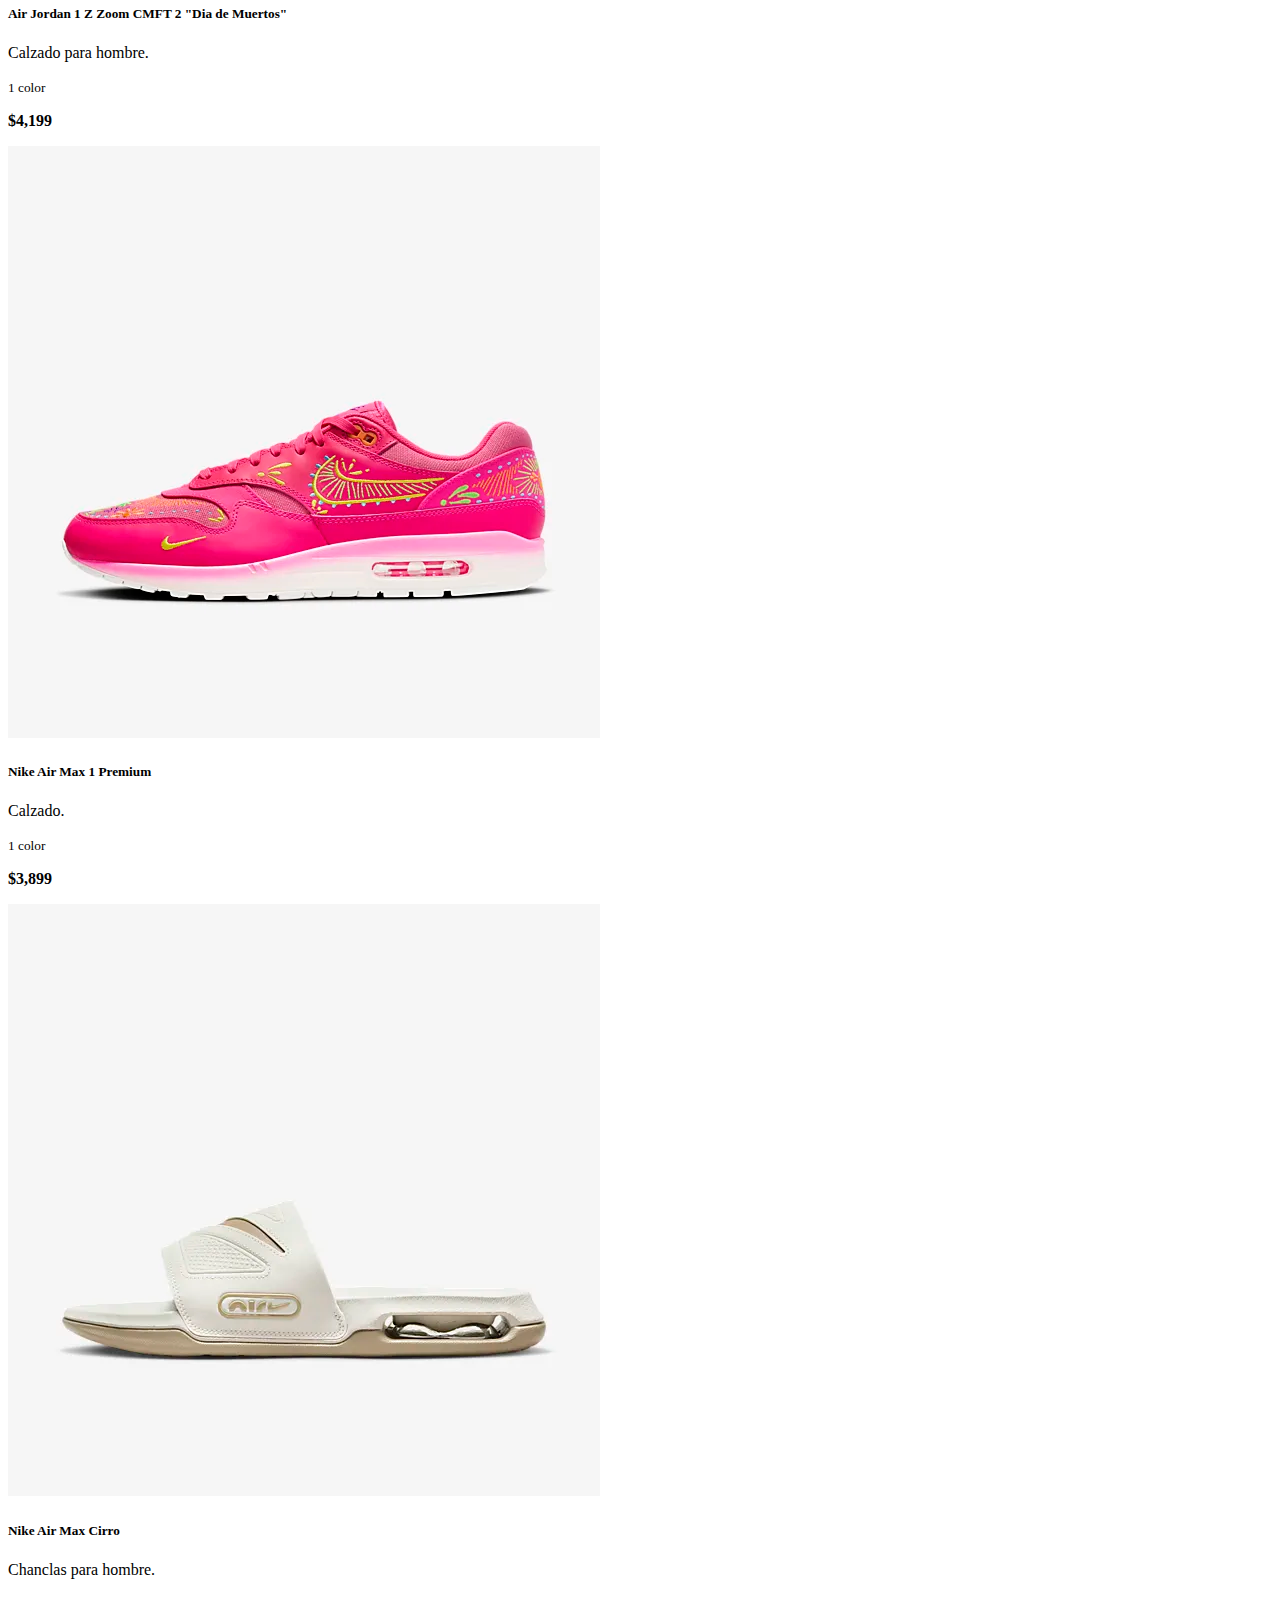
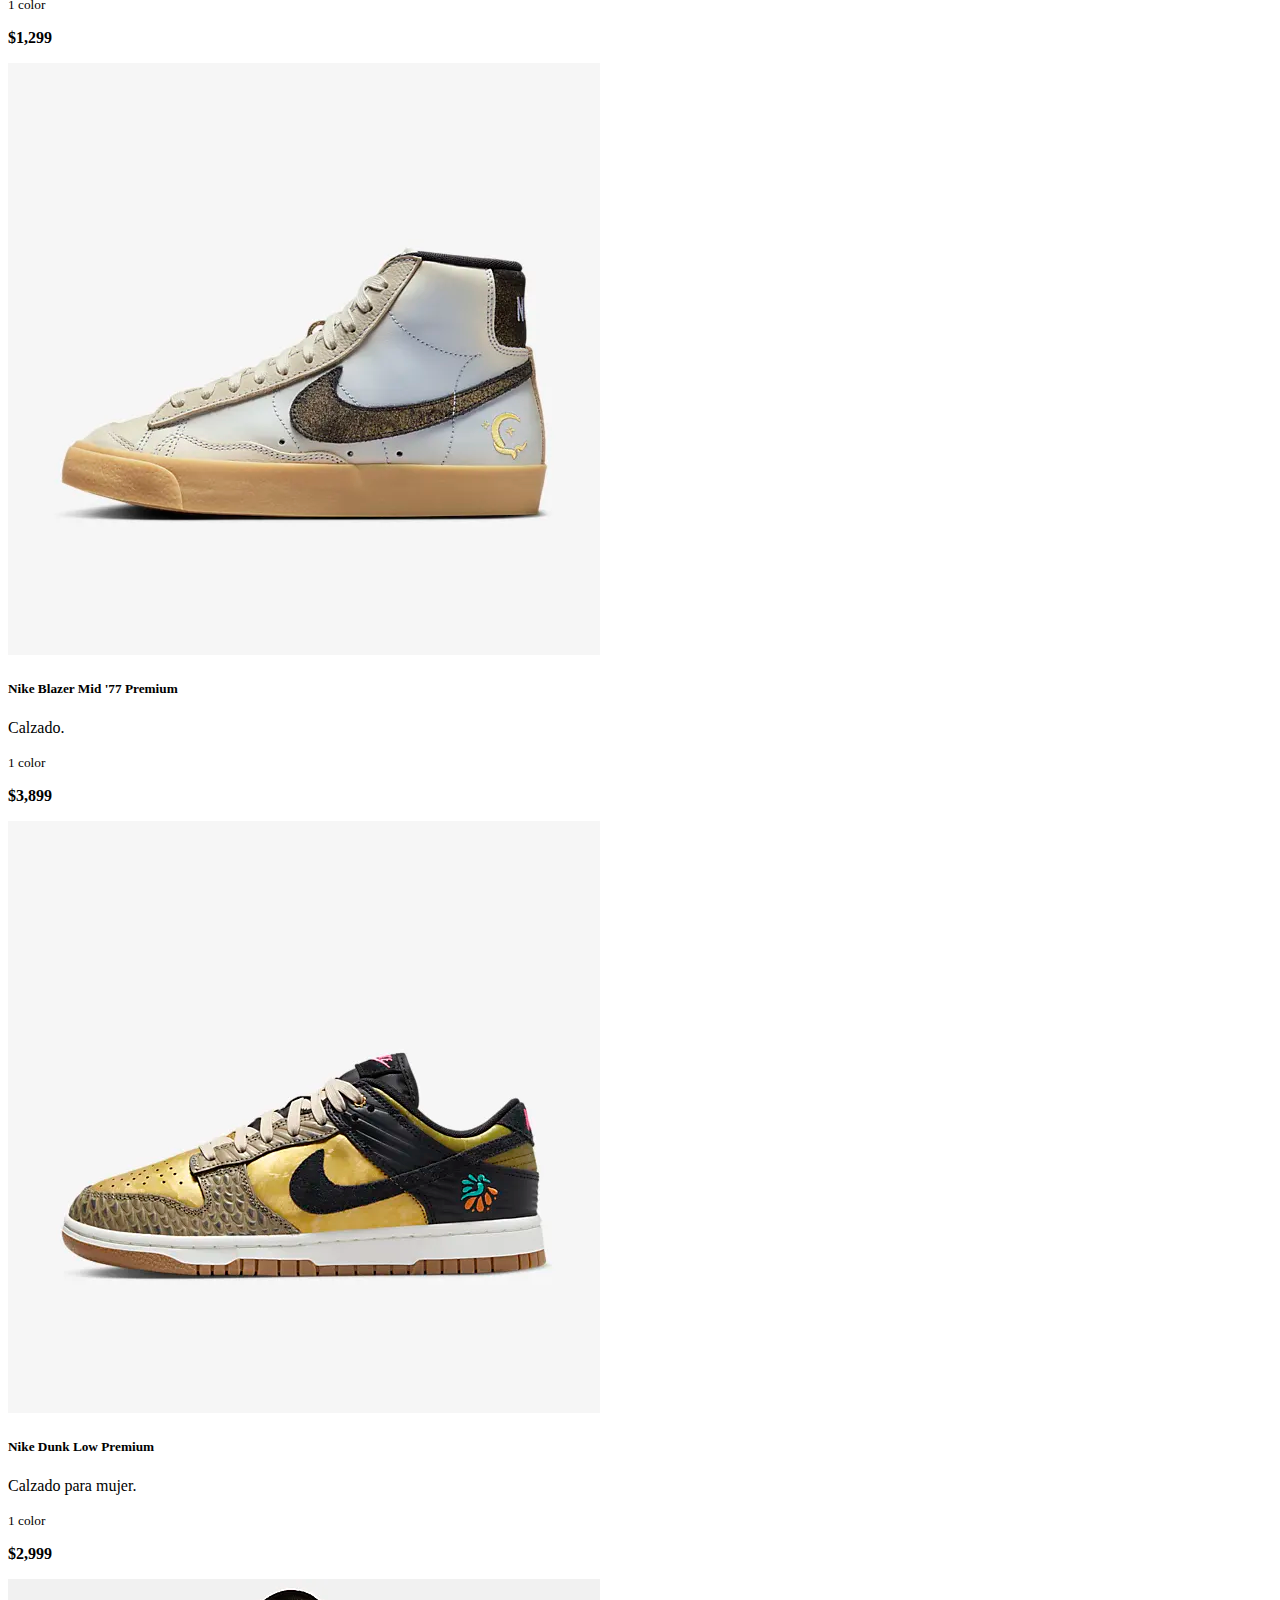
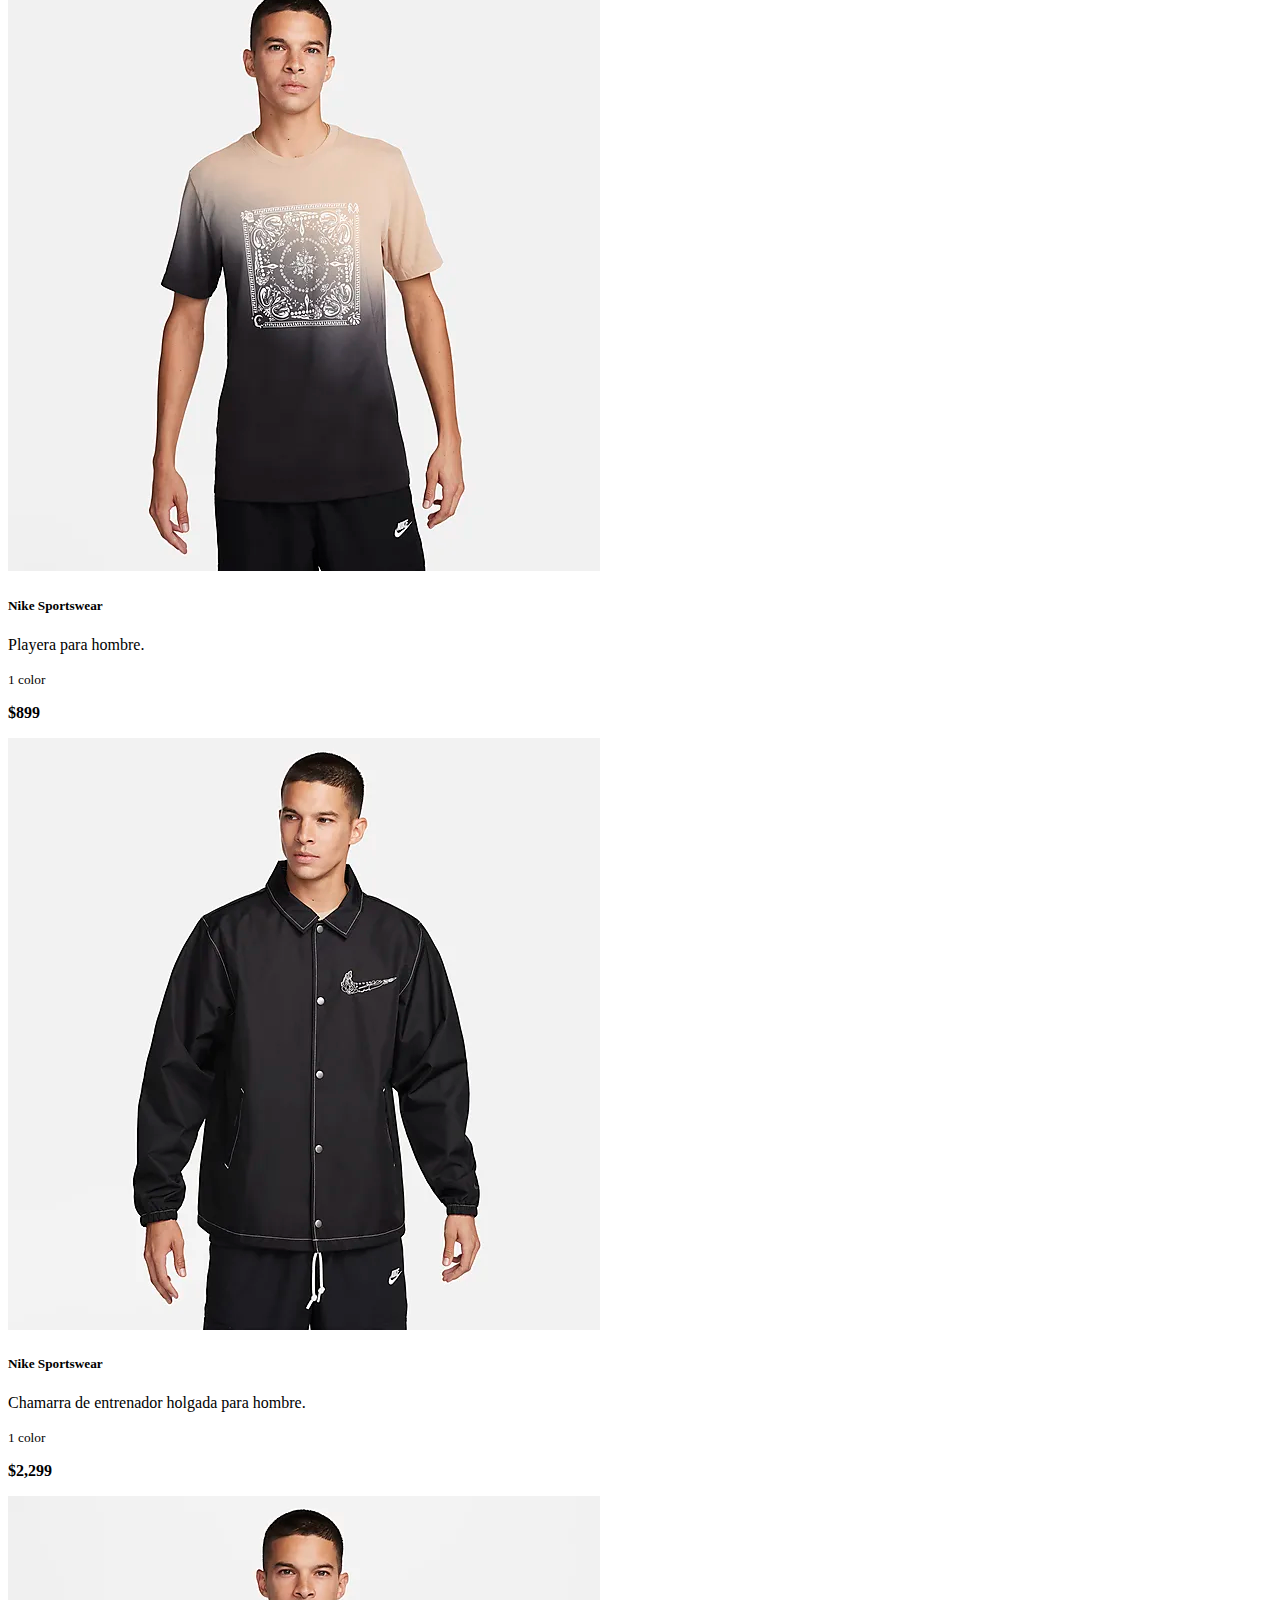
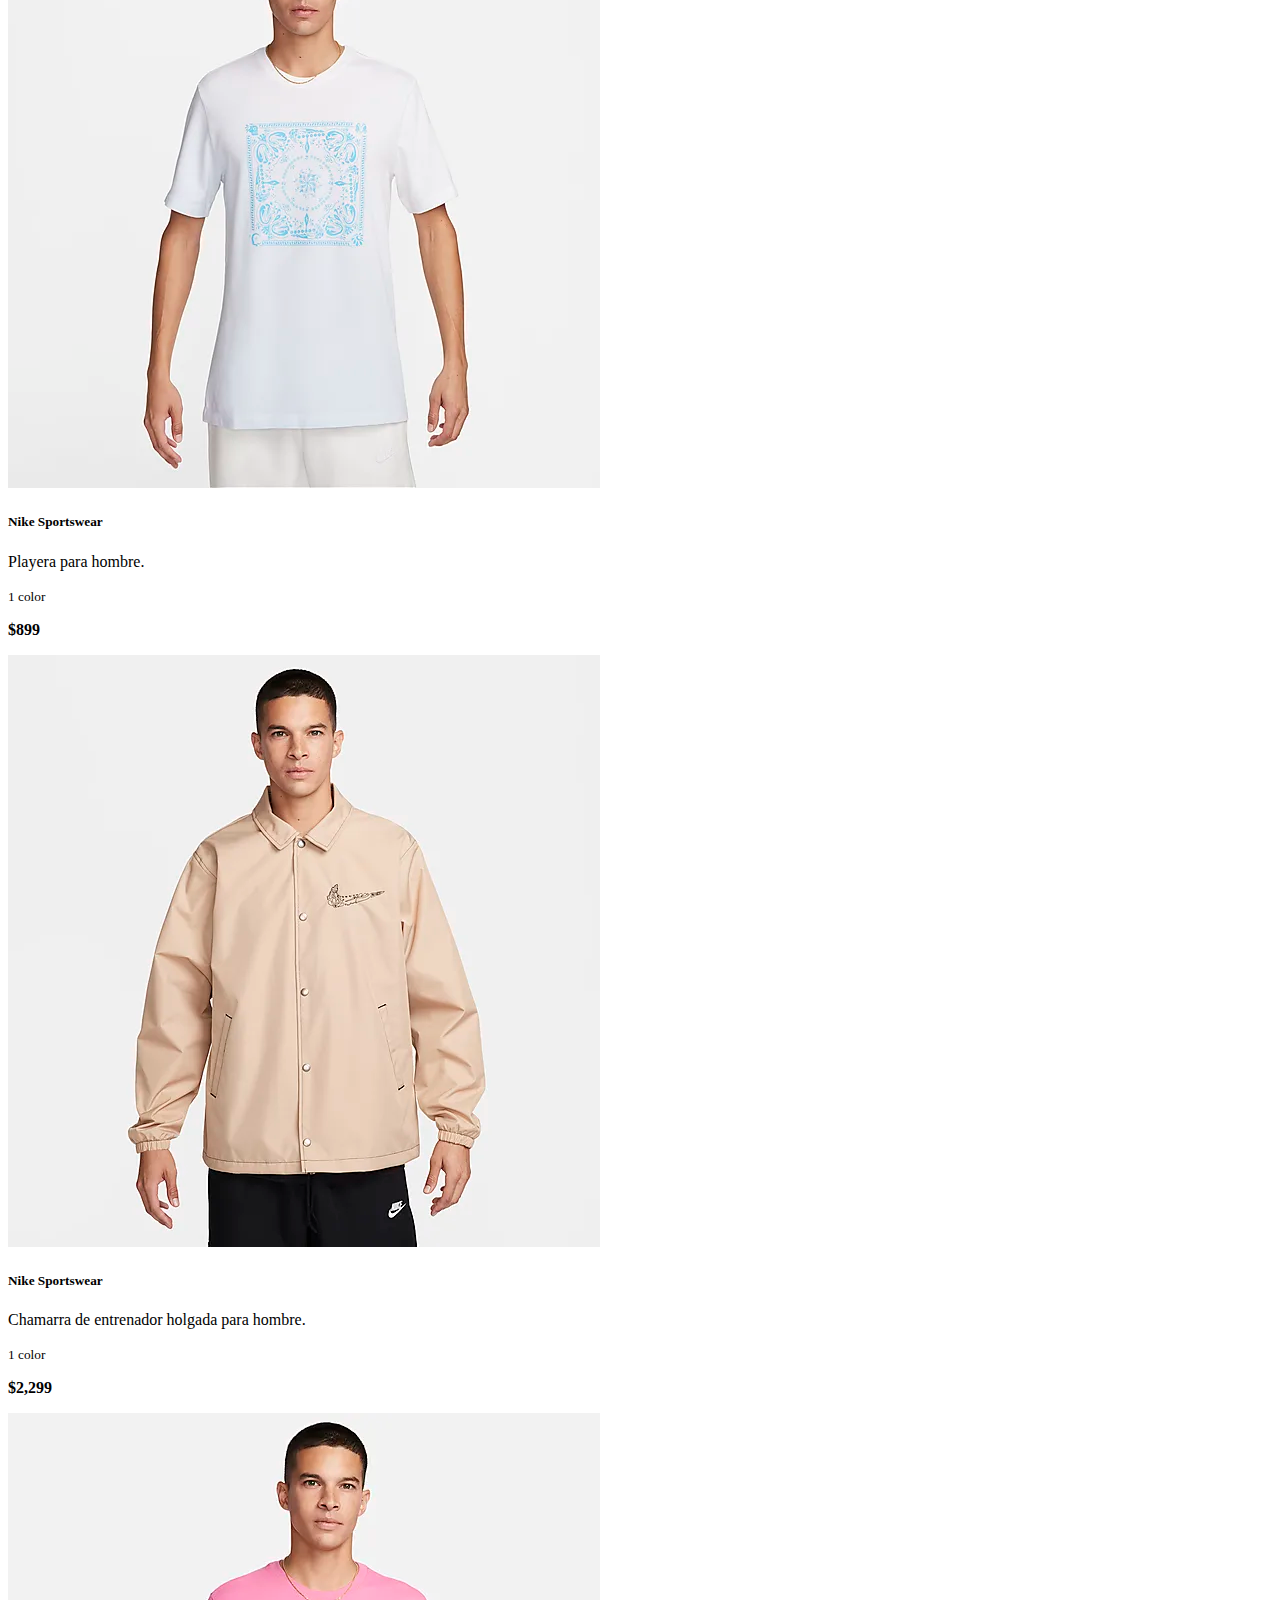
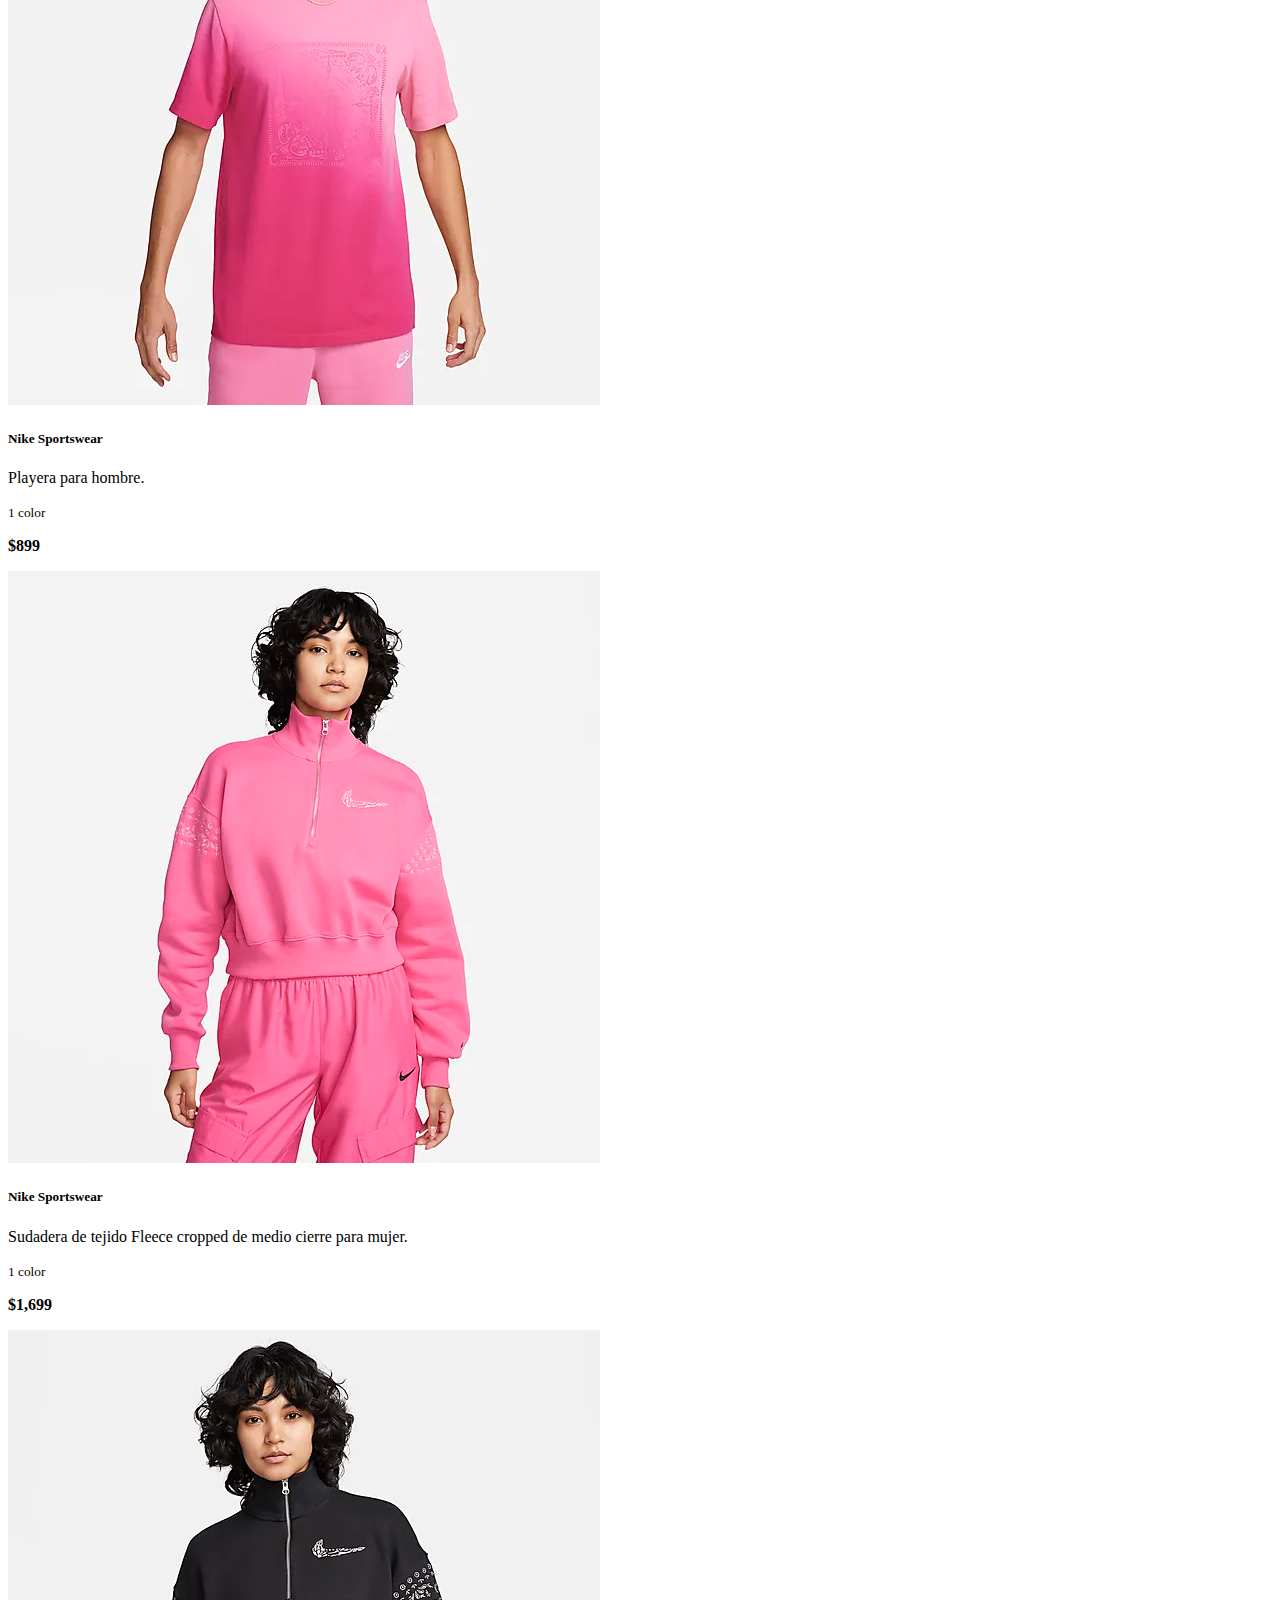
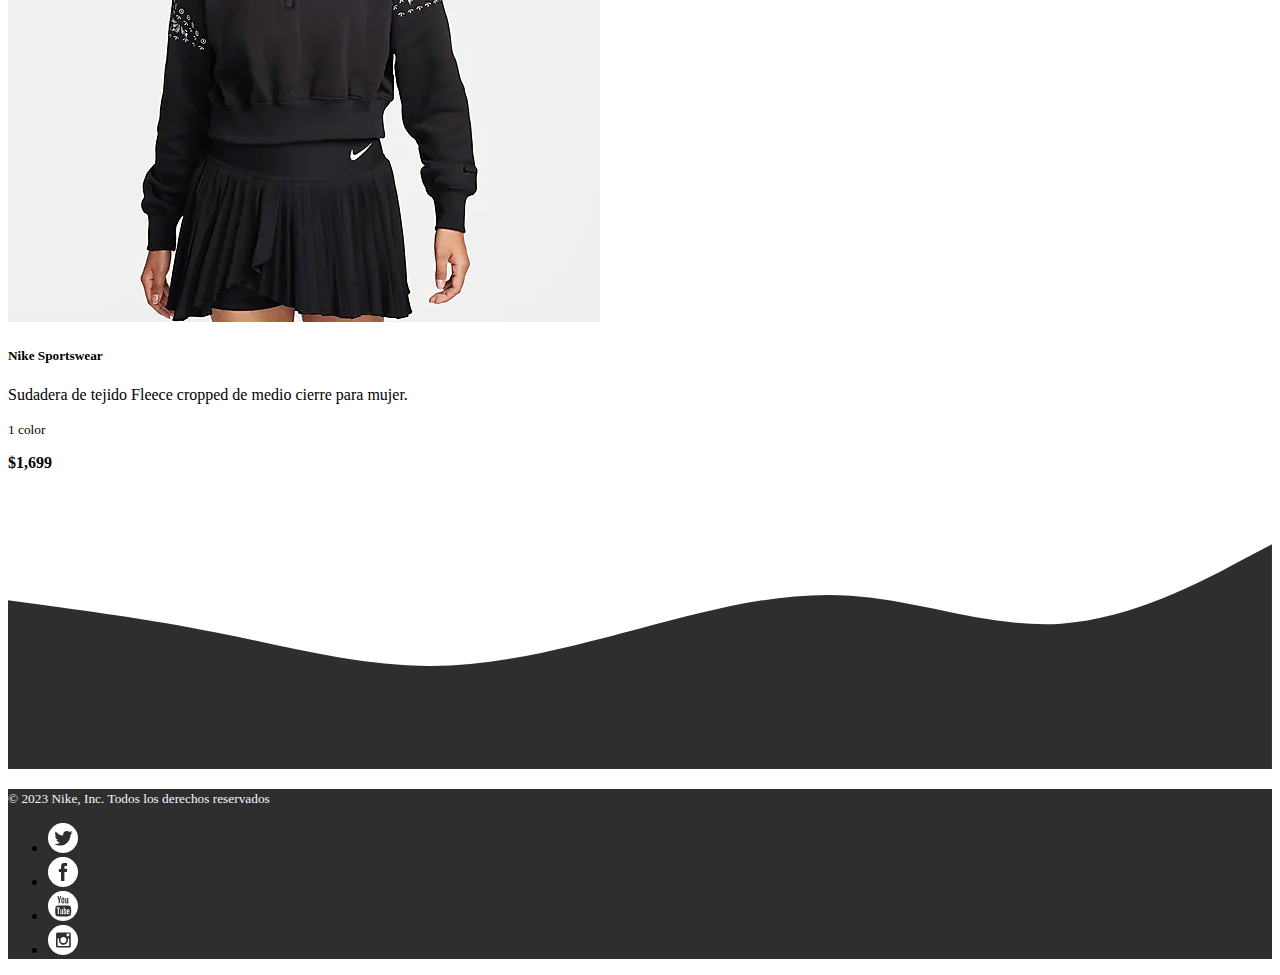
==== commit dd4dedc8: "Complementación de estilos finales" ====
--- a/index.html
+++ b/index.html
@@ -33,14 +33,19 @@
                 <a class="nav-link active menu" aria-current="page" href="ninos.html">Niños</a>
             </li>
             <li class="nav-item">
-              <a href="carrito.html">
-                <div class="input-group input-group-xl p-1">
-                  <div class="input-group-append">
-                    <button class="btn btn-outline-secondary" type="button"><img src="./img/Carrito.png" alt="" class="carrito"></button>
+              <p>
+                <button class="btn btn-outline-secondary" type="button" data-bs-toggle="collapse" data-bs-target="#collapseWidthExample" aria-expanded="false" aria-controls="collapseWidthExample"><img src="./img/Carrito.png" alt="" class="carrito"></button>
+              </p>
+              <div >
+                <div class="collapse collapse-horizontal" id="collapseWidthExample">
+                  <div class="card card-body" style="width: 300px;">
+                    <div class="alert alert-danger text-center" role="alert">
+                      Este elemento no se encuentra disponible por el momento...
+                    </div>
                   </div>
                 </div>
-              </a>
-          </li>
+              </div>
+            </li>
           </ul>
         </div>
       </div>
--- a/css/style.css
+++ b/css/style.css
@@ -78,4 +78,10 @@
 .orden{
   justify-content: center !important;
 }
+.c{
+  width: auto;
+}
+.f{
+  font-size: 15px !important;
+}
 }